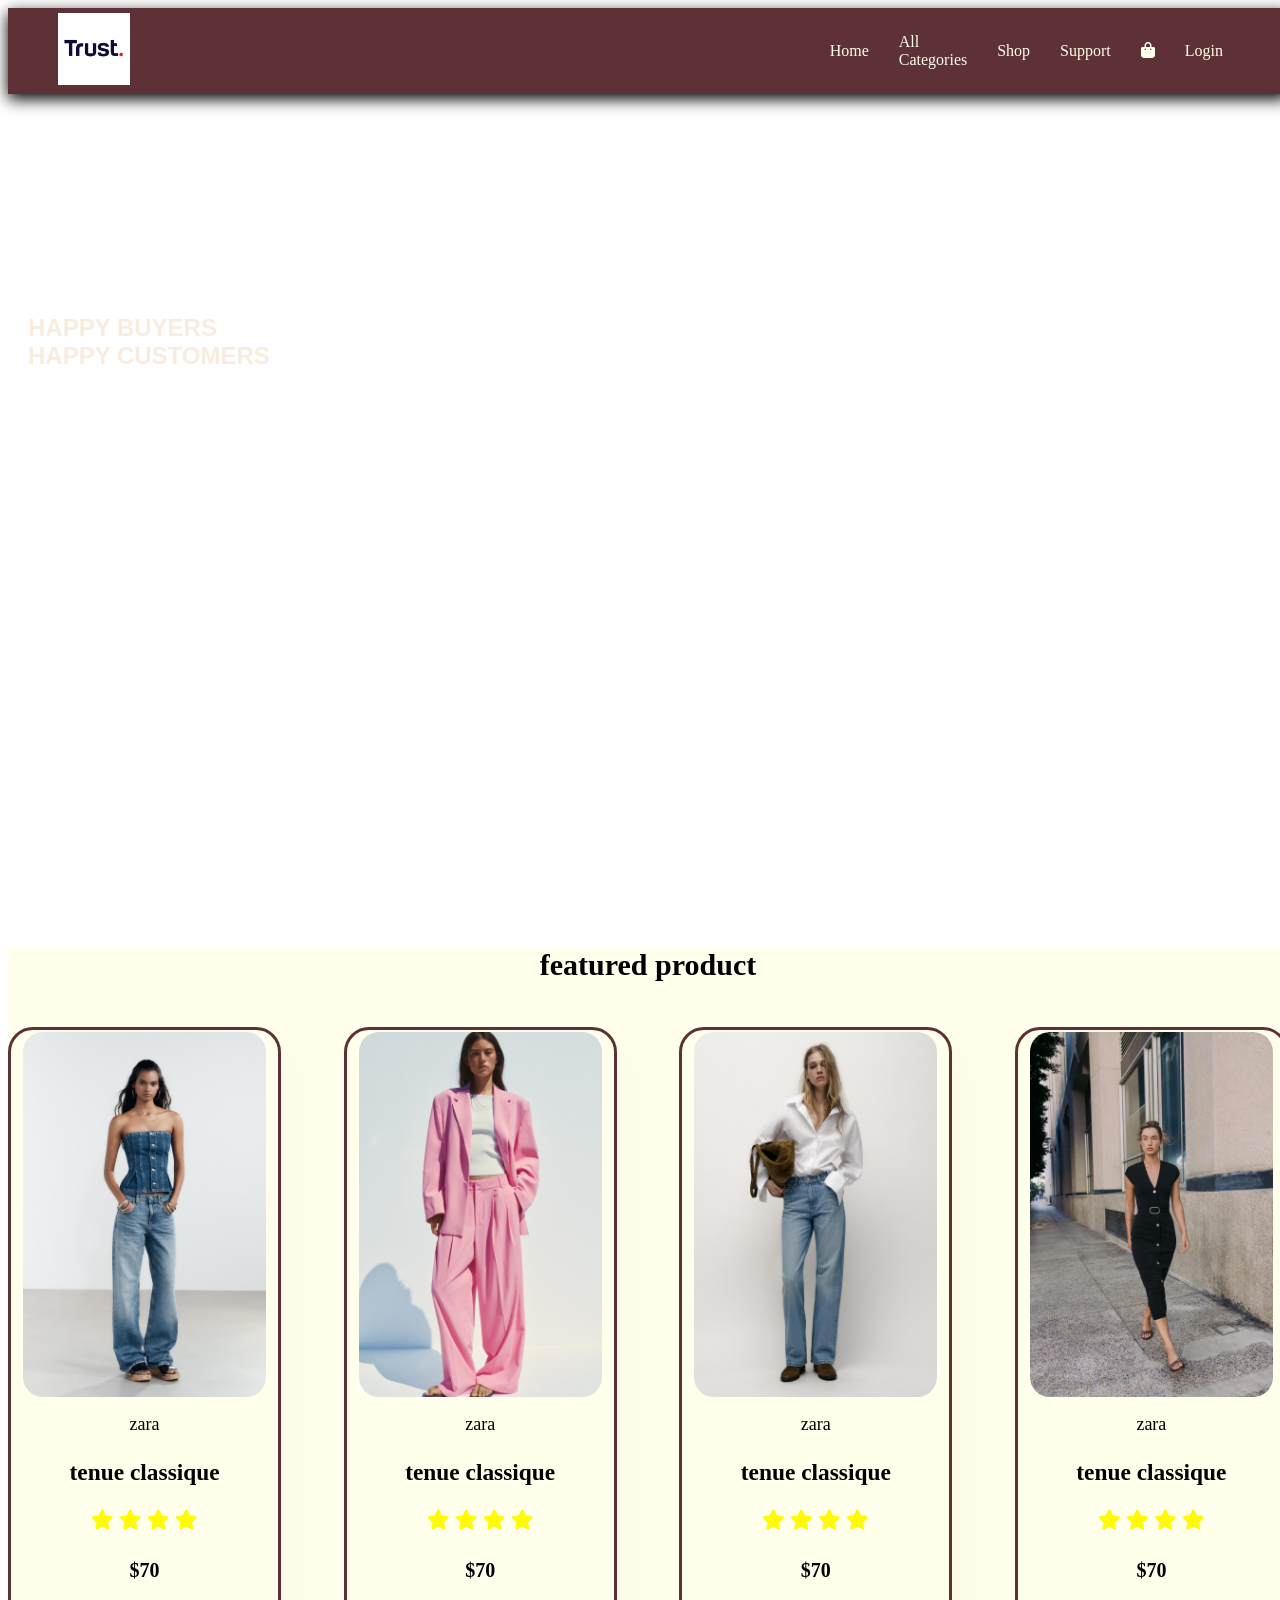
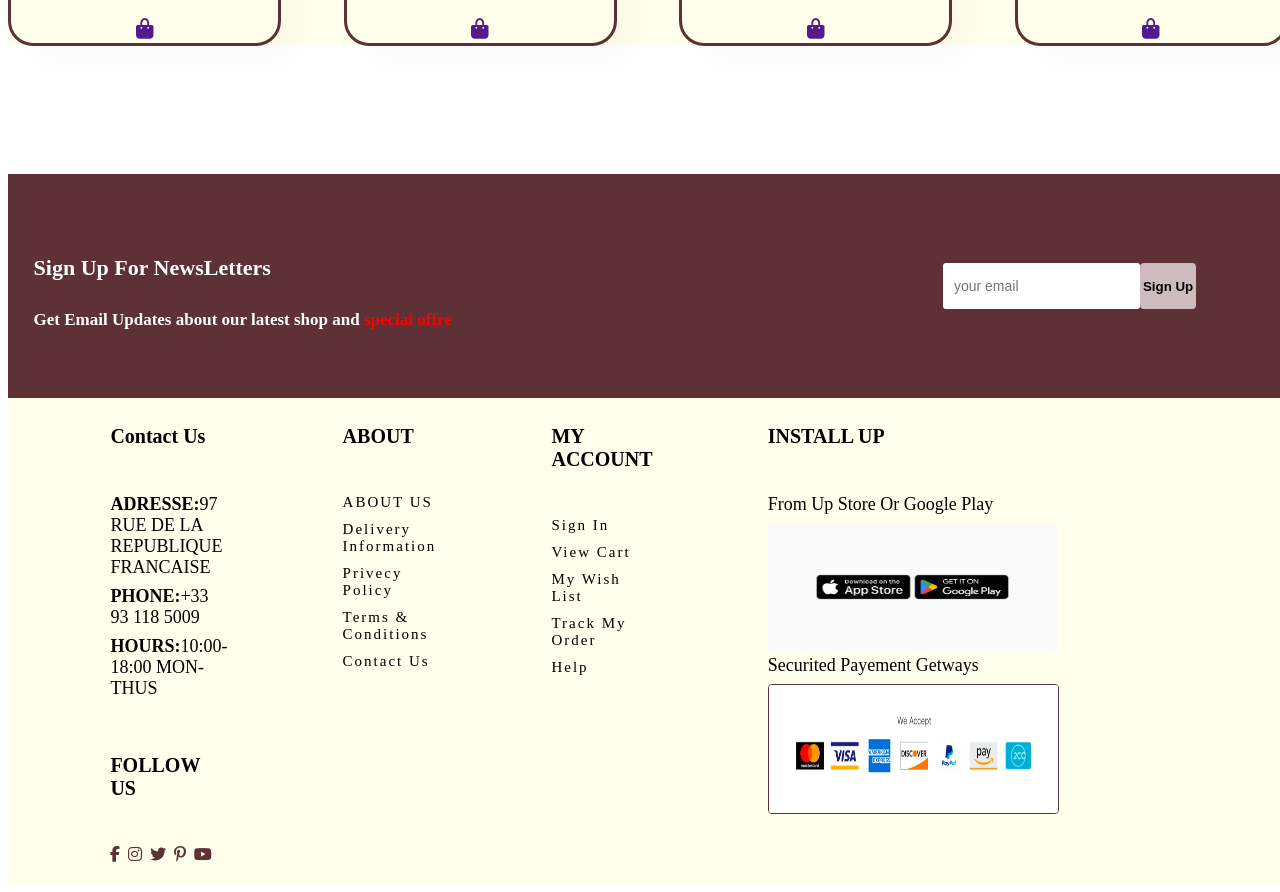
==== index.html @ 0b090cd0 "initial commit" ====
<!DOCTYPE html>
<html lang="en">
<head>
    <meta charset="UTF-8">
    <meta name="viewport" content="width=device-width, initial-scale=1.0">
    <title>Document</title>
   <link rel="stylesheet" href="https://cdnjs.cloudflare.com/ajax/libs/font-awesome/6.5.1/css/all.min.css">

    <link rel="stylesheet" href="style.css">
</head>
<body>

     <section id="header">
        <a href=""><img src="logo.png" class="logo"></a>
        <div>
            <ul id="navbar">
                <li><a  href="index.html"  >Home</a></li>
                <li><a href="All Categories.html">All Categories</a></li>
                <li><a href="Shop.html">Shop</a></li>
                <li><a href="Support.html">Support</a></li>
                <li><a href="cart.html"><i class="fa-solid fa-bag-shopping"></i>
</a></li>
                <li><a href="login.html">Login</a></li>
            </ul>
        </div>
     </section>


<section id="hero">
    <h1>HAPPY BUYERS <BR>HAPPY CUSTOMERS</h1>
</section>


<section id="product">
    <h2>featured product</h2>
    <div class="pro-container">
        <div class="pro">
            <img src="section4.jpg" alt="">
            <div class="des">
                <span>zara</span>
                <h3>tenue classique</h3>
                <div class="star">
                    <i class="fas fa-star"></i>
                    <i class="fas fa-star"></i>
                    <i class="fas fa-star"></i>
                    <i class="fas fa-star"></i>
                </div>
                <h4>$70</h4>
            </div>
            <a href=""><i class="fas fa-bag-shopping cart"></i></a>
        </div>
         <div class="pro">
            <img src="section5.jpg" alt="">
            <div class="des">
                <span>zara</span>
                <h3>tenue classique</h3>
                <div class="star">
                    <i class="fas fa-star"></i>
                    <i class="fas fa-star"></i>
                    <i class="fas fa-star"></i>
                    <i class="fas fa-star"></i>
                </div>
                <h4>$70</h4>
            </div>
            <a href=""><i class="fas fa-bag-shopping cart"></i></a>
        </div>
         <div class="pro">
            <img src="section6.jpg" alt="">
            <div class="des">
                <span>zara</span>
                <h3>tenue classique</h3>
                <div class="star">
                    <i class="fas fa-star"></i>
                    <i class="fas fa-star"></i>
                    <i class="fas fa-star"></i>
                    <i class="fas fa-star"></i>
                </div>
                <h4>$70</h4>
            </div>
            <a href=""><i class="fas fa-bag-shopping cart"></i></a>
        </div>
         <div class="pro">
            <img src="section7.jpg" alt="">
            <div class="des">
                <span>zara</span>
                <h3>tenue classique</h3>
                <div class="star">
                    <i class="fas fa-star"></i>
                    <i class="fas fa-star"></i>
                    <i class="fas fa-star"></i>
                    <i class="fas fa-star"></i>
                </div>
                <h4>$70</h4>
            </div>
            <a href=""><i class="fas fa-bag-shopping cart"></i></a>
    </div>
</section>


<section id="newsletter">
    <div class="newstext">
        <h4>Sign Up For NewsLetters</h4>
        <p>Get Email Updates about our latest shop and <span>special offre</span></p>
    </div>
    <div class="form">
        <input type="text" placeholder="your email">
        <button>Sign Up</button>
    </div>
</section>



<footer class="section1">
    <div class="col">
        
        <h4>Contact Us</h4>
        <p><strong>ADRESSE:</strong>97 RUE DE LA REPUBLIQUE FRANCAISE </p>
         <p><strong>PHONE:</strong>+33 93 118 5009 </p>
             <p><strong>HOURS:</strong>10:00-18:00 MON- THUS</p>
             <div class="follow">
                <h4>FOLLOW US</h4>
                <div class="icon">
                    <i class="fab fa-facebook-f"></i>
                    <i class="fab fa-instagram"></i>
                     <i class="fab fa-twitter"></i>
                      <i class="fab fa-pinterest-p"></i>
                       <i class="fab fa-youtube"></i>
                </div>
             </div>
    </div>
    <div class="col">
        <h4>ABOUT</h4>
        <a href="#">ABOUT US</a>
         <a href="#">Delivery Information</a>
          <a href="#">Privecy Policy</a>
           <a href="#">Terms & Conditions</a>
            <a href="#">Contact Us</a>

    </div>
 <div class="col">
        <h4>MY ACCOUNT</h4>
        <a href="#">Sign In</a>
         <a href="#">View Cart</a>
          <a href="#">My Wish List</a>
           <a href="#">Track My Order</a>
            <a href="#">Help</a>

    </div>
    <div class="col">
        <h4>INSTALL UP</h4>
        <P>From Up Store Or Google Play</P> 
        <div class="pay">
            <img src="pay3.png" class="CARTPHOTO">
             <P>Securited Payement Getways</P>
        <img src="pay1.png" alt="" class="photocart">
        </div>
       
    </div>
    
     


</footer>




    <script src="script.js"></script>
</body>
</html>
---- style.css ----
/*
* {
    margin: 0;
    padding: 0;
    box-sizing: border-box;
}
*/

body{
    width: 100%;
}
.logo{
    width: 10%;
    margin-top: 0;
    
}
#header{
    display: flex;
    align-items: center;
    justify-content: space-between;
    padding: 5px 50px;
    background-color:  #5d3136;
    box-shadow: 0px 5px 15px rgba(0,0,0.5);
    position: sticky;
    top: 0;
    left: 0;
 
}
#navbar{
    display: flex;
    align-items: center;
    justify-content: center;
}
#navbar li{
    list-style: none;
    padding: 0 15px;

}
#navbar li a{
    text-decoration: none;
    font-size: 16px;
     color: #ffffeb;
     transition: 0.3s ease;
}
#navbar li a:hover{
    font-size: 18px;
    
    
}
#hero{
    background-image: url('../ECOMMERCE\ WEB/section3.jpg');
    background-size: cover;
    width: 100%;
    height: 90vh;
    background-position: top 25% right 0%;
}
#hero h1{
    padding: 200px 20px;
    color:  #f9ecdf;
    font-family: Arial, sans-serif;
}
#product{
    text-align: center;
    font-size: 20px;
    background-color:   #ffffeb;
}
#product .pro{
      width: 19%;
    border: 1px solid #5d3136 ;
    padding: 2px 12px;
    cursor: pointer;
    border-radius: 25px;
    box-shadow: 20px 20px 30px rgba(0, 0,0, 0.02);
    transition: 0.2s ease;
    border-width: 3px;
    margin-left: 0px;
    margin-top: 0%;
    margin-right: 0px;
    
    
  


}
#product .pro img{
    width: 100%;
    border-radius: 20px;
}
#product .pro :hover{
    box-shadow: 20px 20px 30px rgba(0, 0,0, 0.02);

}
#product .pro .des{
    padding: 10px 0;
}

#product .pro .des span{
    color: black;
    font-size: 18px;
}
#product .pro .star i{
    font-size: 20px;
    color: rgb(255, 251, 0);
}


#product  .pro-container{
    display: flex;
    justify-content: space-between;
    padding-top: 20px;



}



#newsletter{
    display: flex;
    align-items: center;
    justify-content: space-between;
    flex-wrap: nowrap;
    background-color:  #5d3136;
    margin-top: 10%;
    padding: 4% 2%;
}

#newsletter h4{
    font-size: 22px;
    color: white;
    font-weight: 700;
}
#newsletter P{
    font-size: 17px;
    color: white;
    font-weight: 600;
}
#newsletter p span{
    color: red;
}

#newsletter input{
    border: 1px solid transparent;
    border-radius: 3px;
    padding: 14px 10px;
    font-size: 14px;
    margin-left: 35%;
    
}
#newsletter button{
    padding: 4px 2px;
    color: black;
    font-weight: 600;
    cursor: pointer;
    border-radius: 4px;
    background-color: #cdbbbd;
    border: 1px solid transparent;
     
    
}
#newsletter .form{
    display: flex;
    width: 40%;
}
footer{
    display: flex;
    justify-content: space-between;
    flex-wrap: nowrap;
    background-color:#ffffeb;

}
.photocart{
      height: 40%;
    width: 65%;
    border: 1px solid  #5d3136;
    border-radius: 4px;
   
    
}
.CARTPHOTO{
    height: 40%;
    width: 65%
       
  
}

footer .col{
    display: flex;
    margin-bottom: 20px;
    flex-direction: column;
    align-items: flex-start;
    padding-left: 8%;
    margin-right: 1%;
   
 
}
footer h4{
    font-size: 20px;
    padding-bottom: 20px;
}
footer P{
    font-size: 18px;
    margin: 0 0 8px 0;
}
footer a{
    text-decoration: none;
    color: black;
    font-size: 15px;
    letter-spacing: 2px;
    margin-bottom: 10px;
}
footer .follow{
    margin-top: 20px;
}
footer .follow i{
    color: #5d3136;
    cursor: pointer;
    padding-right: 4px;
}
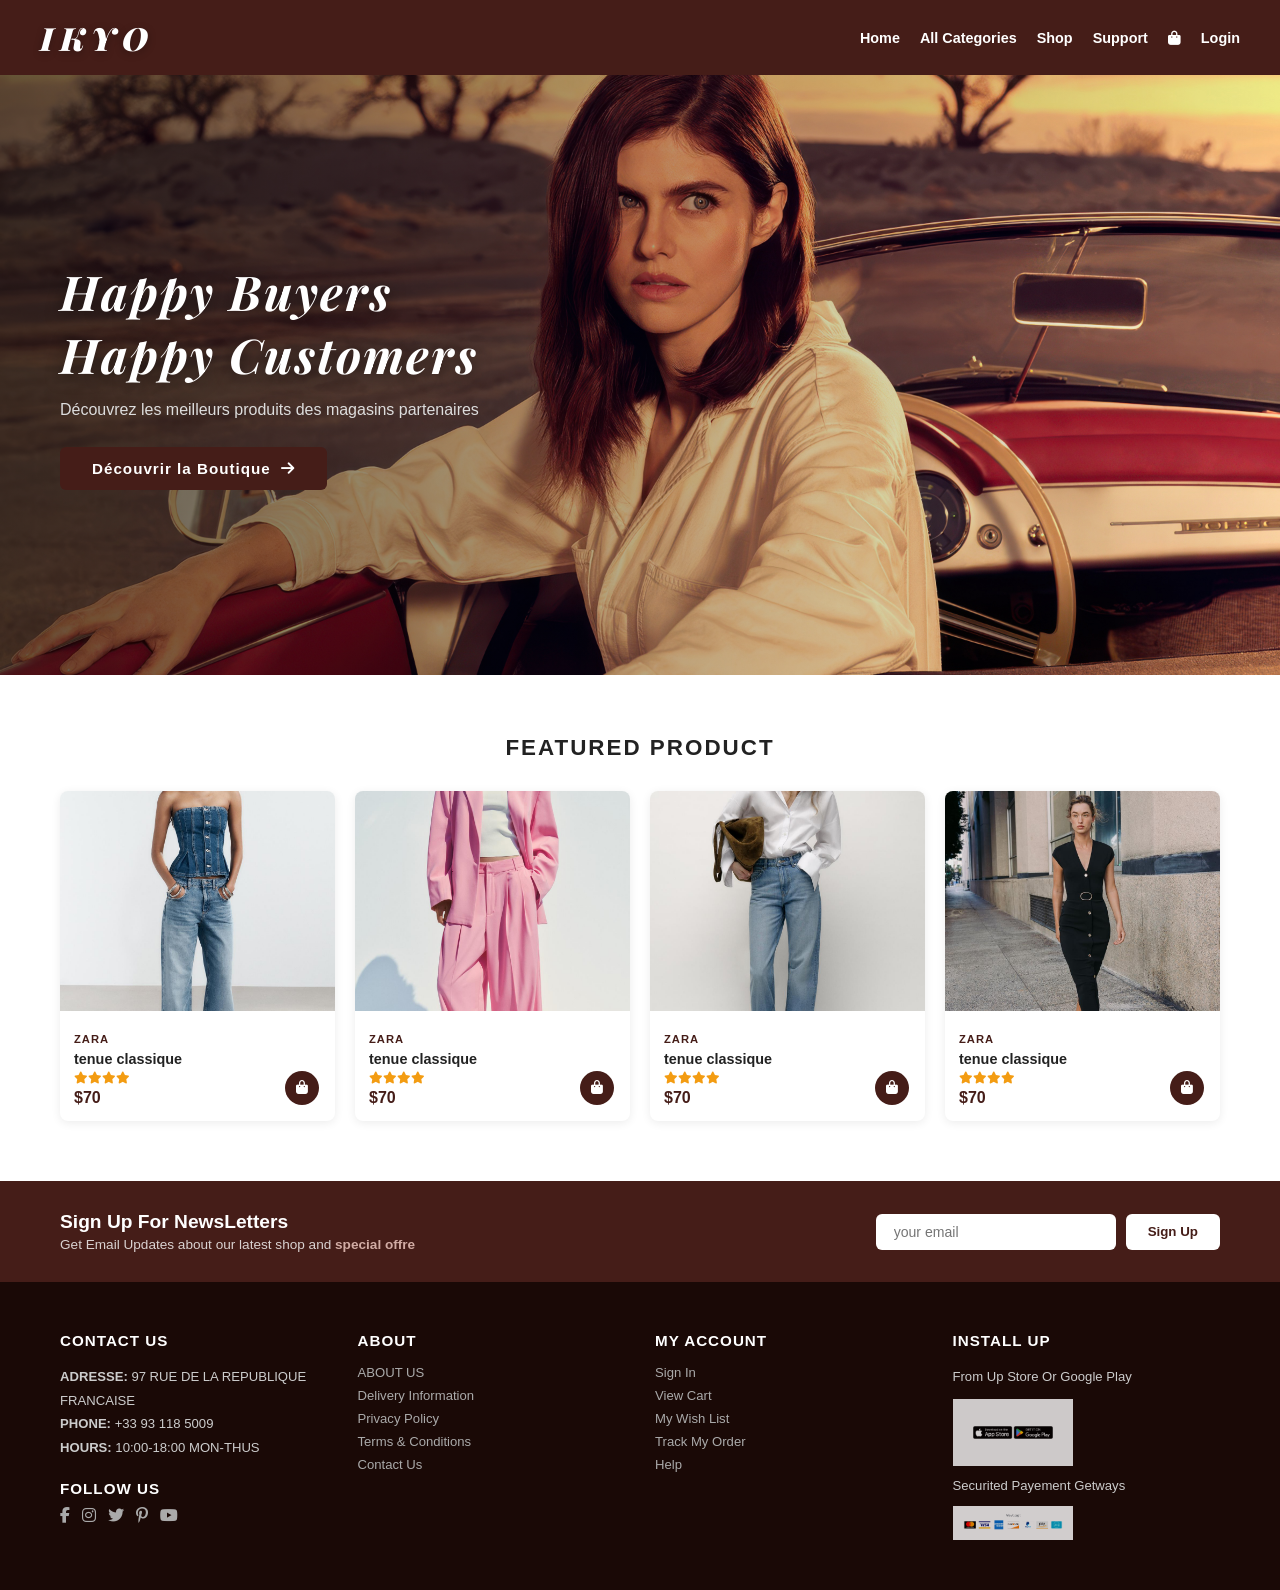
==== commit fd5556eb: "first commit" ====
--- a/index.html
+++ b/index.html
@@ -3,100 +3,738 @@
 <head>
     <meta charset="UTF-8">
     <meta name="viewport" content="width=device-width, initial-scale=1.0">
-    <title>Document</title>
-   <link rel="stylesheet" href="https://cdnjs.cloudflare.com/ajax/libs/font-awesome/6.5.1/css/all.min.css">
-
+    <title>IKYO Shop</title>
+    <link rel="stylesheet" href="https://cdnjs.cloudflare.com/ajax/libs/font-awesome/6.5.1/css/all.min.css">
+    <link rel="preconnect" href="https://fonts.googleapis.com">
+    <link href="https://fonts.googleapis.com/css2?family=Playfair+Display:ital,wght@0,700;1,700&display=swap" rel="stylesheet">
     <link rel="stylesheet" href="style.css">
 </head>
 <body>
 
-     <section id="header">
-        <a href=""><img src="logo.png" class="logo"></a>
-        <div>
-            <ul id="navbar">
-                <li><a  href="index.html"  >Home</a></li>
-                <li><a href="All Categories.html">All Categories</a></li>
-                <li><a href="Shop.html">Shop</a></li>
-                <li><a href="Support.html">Support</a></li>
-                <li><a href="cart.html"><i class="fa-solid fa-bag-shopping"></i>
-</a></li>
-                <li><a href="login.html">Login</a></li>
-            </ul>
-        </div>
-     </section>
-
-
-<section id="hero">
-    <h1>HAPPY BUYERS <BR>HAPPY CUSTOMERS</h1>
+<!-- ===== HEADER ===== -->
+<section id="header">
+    <a href="#" onclick="showPage('home',event)" style="text-decoration:none; font-family:'Playfair Display', Georgia, serif; font-size:2rem; font-weight:900; letter-spacing:6px; color:white; font-style:italic; text-shadow:0 2px 8px rgba(0,0,0,0.3);">IKYO</a>
+    <div>
+        <ul id="navbar">
+            <li><a href="#" onclick="showPage('home',event)">Home</a></li>
+            <li><a href="#" onclick="showPage('categories',event)">All Categories</a></li>
+            <li><a href="#" onclick="showPage('shop',event)">Shop</a></li>
+            <li><a href="#" onclick="showPage('support',event)">Support</a></li>
+            <li><a href="cart.html"><i class="fa-solid fa-bag-shopping"></i></a></li>
+            <li><a href="login.html">Login</a></li>
+        </ul>
+    </div>
 </section>
 
-
-<section id="product">
-    <h2>featured product</h2>
-    <div class="pro-container">
-        <div class="pro">
-            <img src="section4.jpg" alt="">
-            <div class="des">
-                <span>zara</span>
-                <h3>tenue classique</h3>
-                <div class="star">
-                    <i class="fas fa-star"></i>
-                    <i class="fas fa-star"></i>
-                    <i class="fas fa-star"></i>
-                    <i class="fas fa-star"></i>
-                </div>
-                <h4>$70</h4>
-            </div>
-            <a href=""><i class="fas fa-bag-shopping cart"></i></a>
-        </div>
-         <div class="pro">
-            <img src="section5.jpg" alt="">
-            <div class="des">
-                <span>zara</span>
-                <h3>tenue classique</h3>
-                <div class="star">
-                    <i class="fas fa-star"></i>
-                    <i class="fas fa-star"></i>
-                    <i class="fas fa-star"></i>
-                    <i class="fas fa-star"></i>
-                </div>
-                <h4>$70</h4>
-            </div>
-            <a href=""><i class="fas fa-bag-shopping cart"></i></a>
-        </div>
-         <div class="pro">
-            <img src="section6.jpg" alt="">
-            <div class="des">
-                <span>zara</span>
-                <h3>tenue classique</h3>
-                <div class="star">
-                    <i class="fas fa-star"></i>
-                    <i class="fas fa-star"></i>
-                    <i class="fas fa-star"></i>
-                    <i class="fas fa-star"></i>
-                </div>
-                <h4>$70</h4>
-            </div>
-            <a href=""><i class="fas fa-bag-shopping cart"></i></a>
-        </div>
-         <div class="pro">
-            <img src="section7.jpg" alt="">
-            <div class="des">
-                <span>zara</span>
-                <h3>tenue classique</h3>
-                <div class="star">
-                    <i class="fas fa-star"></i>
-                    <i class="fas fa-star"></i>
-                    <i class="fas fa-star"></i>
-                    <i class="fas fa-star"></i>
-                </div>
-                <h4>$70</h4>
-            </div>
-            <a href=""><i class="fas fa-bag-shopping cart"></i></a>
-    </div>
-</section>
-
-
+<!-- =================================================
+     HOME PAGE
+================================================== -->
+<div id="home-page">
+    <section id="hero" style="position:relative; width:100%; overflow:hidden;">
+        <img src="section3.jpg" alt="" style="width:100%; max-height:600px; object-fit:cover; display:block;">
+        <div style="position:absolute; inset:0; background:linear-gradient(to right, rgba(0,0,0,0.6) 0%, rgba(0,0,0,0.2) 60%, transparent 100%); display:flex; align-items:center; padding:0 60px;">
+            <div>
+                <h1 style="color:white; font-family:'Playfair Display', Georgia, serif; font-size:3rem; font-weight:700; font-style:italic; line-height:1.3; margin-bottom:16px; text-shadow:0 3px 15px rgba(0,0,0,0.5); letter-spacing:2px;">Happy Buyers<br>Happy Customers</h1>
+                <p style="color:#ddd; font-size:1rem; margin-bottom:28px;">Découvrez les meilleurs produits des magasins partenaires</p>
+                <button onclick="showPage('shop',event)" style="background:#451d18; color:white; border:none; padding:13px 32px; border-radius:6px; font-size:0.95rem; font-weight:700; cursor:pointer; letter-spacing:1px;">Découvrir la Boutique &nbsp;<i class="fas fa-arrow-right"></i></button>
+            </div>
+        </div>
+    </section>
+
+    <section id="product">
+        <h2>featured product</h2>
+        <div class="pro-container">
+            <div class="pro">
+                <img src="section4.jpg" alt="">
+                <div class="des">
+                    <span>zara</span>
+                    <h3>tenue classique</h3>
+                    <div class="star"><i class="fas fa-star"></i><i class="fas fa-star"></i><i class="fas fa-star"></i><i class="fas fa-star"></i></div>
+                    <h4>$70</h4>
+                </div>
+                <a href=""><i class="fas fa-bag-shopping cart"></i></a>
+            </div>
+            <div class="pro">
+                <img src="section5.jpg" alt="">
+                <div class="des">
+                    <span>zara</span>
+                    <h3>tenue classique</h3>
+                    <div class="star"><i class="fas fa-star"></i><i class="fas fa-star"></i><i class="fas fa-star"></i><i class="fas fa-star"></i></div>
+                    <h4>$70</h4>
+                </div>
+                <a href=""><i class="fas fa-bag-shopping cart"></i></a>
+            </div>
+            <div class="pro">
+                <img src="section6.jpg" alt="">
+                <div class="des">
+                    <span>zara</span>
+                    <h3>tenue classique</h3>
+                    <div class="star"><i class="fas fa-star"></i><i class="fas fa-star"></i><i class="fas fa-star"></i><i class="fas fa-star"></i></div>
+                    <h4>$70</h4>
+                </div>
+                <a href=""><i class="fas fa-bag-shopping cart"></i></a>
+            </div>
+            <div class="pro">
+                <img src="section7.jpg" alt="">
+                <div class="des">
+                    <span>zara</span>
+                    <h3>tenue classique</h3>
+                    <div class="star"><i class="fas fa-star"></i><i class="fas fa-star"></i><i class="fas fa-star"></i><i class="fas fa-star"></i></div>
+                    <h4>$70</h4>
+                </div>
+                <a href=""><i class="fas fa-bag-shopping cart"></i></a>
+            </div>
+        </div>
+    </section>
+</div>
+
+<!-- =================================================
+     CATEGORIES PAGE
+================================================== -->
+<div id="categories-page">
+    <div class="cat-hero">
+        <h2>Toutes les Catégories</h2>
+        <p>Découvrez nos milliers de produits</p>
+    </div>
+    <div class="cat-container">
+
+        <div class="cat-block">
+            <h3><i class="fas fa-tshirt"></i> Mode & Vêtements</h3>
+            <div class="cat-sub-grid">
+                <a href="#" class="cat-sub-item"><i class="fas fa-female"></i><span>Femme</span></a>
+                <a href="#" class="cat-sub-item"><i class="fas fa-male"></i><span>Homme</span></a>
+                <a href="#" class="cat-sub-item"><i class="fas fa-child"></i><span>Enfant</span></a>
+                <a href="#" class="cat-sub-item"><i class="fas fa-baby"></i><span>Bébé</span></a>
+                <a href="#" class="cat-sub-item"><i class="fas fa-vest"></i><span>Robes & Jupes</span></a>
+                <a href="#" class="cat-sub-item"><i class="fas fa-user-tie"></i><span>Costume</span></a>
+                <a href="#" class="cat-sub-item"><i class="fas fa-gem"></i><span>Bijoux</span></a>
+                <a href="#" class="cat-sub-item"><i class="fas fa-bag-shopping"></i><span>Sacs</span></a>
+                <a href="#" class="cat-sub-item"><i class="fas fa-glasses"></i><span>Lunettes</span></a>
+            </div>
+        </div>
+
+        <div class="cat-block">
+            <h3><i class="fas fa-couch"></i> Décoration & Maison</h3>
+            <div class="cat-sub-grid">
+                <a href="#" class="cat-sub-item"><i class="fas fa-couch"></i><span>Salon</span></a>
+                <a href="#" class="cat-sub-item"><i class="fas fa-bed"></i><span>Chambre</span></a>
+                <a href="#" class="cat-sub-item"><i class="fas fa-door-open"></i><span>Rideaux</span></a>
+                <a href="#" class="cat-sub-item"><i class="fas fa-rug"></i><span>Tapis</span></a>
+                <a href="#" class="cat-sub-item"><i class="fas fa-lightbulb"></i><span>Luminaires</span></a>
+                <a href="#" class="cat-sub-item"><i class="fas fa-bath"></i><span>Salle de Bain</span></a>
+            </div>
+        </div>
+
+        <div class="cat-block">
+            <h3><i class="fas fa-utensils"></i> Cuisine & Ustensiles</h3>
+            <div class="cat-sub-grid">
+                <a href="#" class="cat-sub-item"><i class="fas fa-blender"></i><span>Mixeurs</span></a>
+                <a href="#" class="cat-sub-item"><i class="fas fa-fire-burner"></i><span>Cuisinières</span></a>
+                <a href="#" class="cat-sub-item"><i class="fas fa-mug-hot"></i><span>Cafetières</span></a>
+                <a href="#" class="cat-sub-item"><i class="fas fa-knife"></i><span>Couteaux</span></a>
+                <a href="#" class="cat-sub-item"><i class="fas fa-refrigerator"></i><span>Réfrigérateurs</span></a>
+                <a href="#" class="cat-sub-item"><i class="fas fa-jar"></i><span>Vaisselle</span></a>
+            </div>
+        </div>
+
+        <div class="cat-block">
+            <h3><i class="fas fa-shoe-prints"></i> Chaussures</h3>
+            <div class="cat-sub-grid">
+                <a href="#" class="cat-sub-item"><i class="fas fa-shoe-prints"></i><span>Femme</span></a>
+                <a href="#" class="cat-sub-item"><i class="fas fa-shoe-prints"></i><span>Homme</span></a>
+                <a href="#" class="cat-sub-item"><i class="fas fa-child"></i><span>Enfant</span></a>
+                <a href="#" class="cat-sub-item"><i class="fas fa-running"></i><span>Baskets</span></a>
+                <a href="#" class="cat-sub-item"><i class="fas fa-mountain"></i><span>Bottes</span></a>
+                <a href="#" class="cat-sub-item"><i class="fas fa-sun"></i><span>Sandales</span></a>
+            </div>
+        </div>
+
+        <div class="cat-block">
+            <h3><i class="fas fa-spa"></i> Cosmétique & Skincare</h3>
+            <div class="cat-sub-grid">
+                <a href="#" class="cat-sub-item"><i class="fas fa-female"></i><span>Skincare Femme</span></a>
+                <a href="#" class="cat-sub-item"><i class="fas fa-male"></i><span>Skincare Homme</span></a>
+                <a href="#" class="cat-sub-item"><i class="fas fa-magic"></i><span>Maquillage</span></a>
+                <a href="#" class="cat-sub-item"><i class="fas fa-wind"></i><span>Parfums</span></a>
+                <a href="#" class="cat-sub-item"><i class="fas fa-scissors"></i><span>Cheveux</span></a>
+                <a href="#" class="cat-sub-item"><i class="fas fa-hand-sparkles"></i><span>Manucure</span></a>
+            </div>
+        </div>
+
+        <div class="cat-block">
+            <h3><i class="fas fa-graduation-cap"></i> Affaires Scolaires & Art</h3>
+            <div class="cat-sub-grid">
+                <a href="#" class="cat-sub-item"><i class="fas fa-book"></i><span>Livres</span></a>
+                <a href="#" class="cat-sub-item"><i class="fas fa-pen"></i><span>Stylos</span></a>
+                <a href="#" class="cat-sub-item"><i class="fas fa-backpack"></i><span>Sacs à Dos</span></a>
+                <a href="#" class="cat-sub-item"><i class="fas fa-paint-brush"></i><span>Peinture</span></a>
+                <a href="#" class="cat-sub-item"><i class="fas fa-ruler"></i><span>Géométrie</span></a>
+                <a href="#" class="cat-sub-item"><i class="fas fa-palette"></i><span>Dessin</span></a>
+            </div>
+        </div>
+
+        <div class="cat-block">
+            <h3><i class="fas fa-mobile-screen"></i> Électronique & High-Tech</h3>
+            <div class="cat-sub-grid">
+                <a href="#" class="cat-sub-item"><i class="fas fa-mobile-screen"></i><span>Téléphones</span></a>
+                <a href="#" class="cat-sub-item"><i class="fas fa-laptop"></i><span>Ordinateurs</span></a>
+                <a href="#" class="cat-sub-item"><i class="fas fa-headphones"></i><span>Audio</span></a>
+                <a href="#" class="cat-sub-item"><i class="fas fa-tv"></i><span>Télévisions</span></a>
+                <a href="#" class="cat-sub-item"><i class="fas fa-gamepad"></i><span>Gaming</span></a>
+                <a href="#" class="cat-sub-item"><i class="fas fa-camera"></i><span>Photo</span></a>
+            </div>
+        </div>
+
+        <div class="cat-block">
+            <h3><i class="fas fa-dumbbell"></i> Sport & Loisirs</h3>
+            <div class="cat-sub-grid">
+                <a href="#" class="cat-sub-item"><i class="fas fa-dumbbell"></i><span>Fitness</span></a>
+                <a href="#" class="cat-sub-item"><i class="fas fa-futbol"></i><span>Football</span></a>
+                <a href="#" class="cat-sub-item"><i class="fas fa-bicycle"></i><span>Vélos</span></a>
+                <a href="#" class="cat-sub-item"><i class="fas fa-tent"></i><span>Camping</span></a>
+                <a href="#" class="cat-sub-item"><i class="fas fa-person-running"></i><span>Running</span></a>
+                <a href="#" class="cat-sub-item"><i class="fas fa-chess"></i><span>Jeux</span></a>
+            </div>
+        </div>
+
+    </div>
+</div>
+
+<!-- =================================================
+     SHOP PAGE
+================================================== -->
+<div id="shop-page">
+    <div class="shop-hero">
+        <h2>Notre Boutique</h2>
+        <p>Des centaines de produits des meilleurs magasins partenaires</p>
+    </div>
+    <div class="shop-filters">
+        <span><i class="fas fa-filter"></i> Filtrer :</span>
+        <button class="filter-btn active" onclick="filterShop('all',this)">Tous</button>
+        <button class="filter-btn" onclick="filterShop('mode',this)">Mode</button>
+        <button class="filter-btn" onclick="filterShop('maison',this)">Maison</button>
+        <button class="filter-btn" onclick="filterShop('cosmetique',this)">Cosmétique</button>
+        <button class="filter-btn" onclick="filterShop('electronique',this)">Électronique</button>
+        <button class="filter-btn" onclick="filterShop('sport',this)">Sport</button>
+        <div class="search-shop">
+            <input type="text" placeholder="Rechercher...">
+            <button><i class="fas fa-search"></i></button>
+        </div>
+    </div>
+    <div class="shop-container">
+
+        <!-- Zara DZ -->
+        <div class="store-title">
+            <div class="store-icon">Z</div>
+            <div>
+                <h3>Zara DZ <span class="verified"><i class="fas fa-circle-check"></i> Vérifié</span></h3>
+                <p>Mode Femme · Homme · Enfant</p>
+            </div>
+        </div>
+        <div class="shop-grid">
+            <div class="prod-card" data-cat="mode">
+                <span class="badge" style="background:#e67e22">🔥 Populaire</span>
+                <img src="section4.jpg" alt="">
+                <div class="prod-info">
+                    <span class="store-nm">Zara DZ</span>
+                    <h4>Robe Élégante Femme</h4>
+                    <div class="stars">★★★★★ <span>(128)</span></div>
+                    <div class="price-row">
+                        <div><span class="price">4 500 DA</span><span class="old-price">5 800 DA</span></div>
+                        <button class="add-btn"><i class="fas fa-cart-plus"></i></button>
+                    </div>
+                </div>
+            </div>
+            <div class="prod-card" data-cat="mode">
+                <span class="badge new-badge">Nouveau</span>
+                <img src="section5.jpg" alt="">
+                <div class="prod-info">
+                    <span class="store-nm">Zara DZ</span>
+                    <h4>Costume Homme Slim</h4>
+                    <div class="stars">★★★★☆ <span>(74)</span></div>
+                    <div class="price-row">
+                        <div><span class="price">8 200 DA</span></div>
+                        <button class="add-btn"><i class="fas fa-cart-plus"></i></button>
+                    </div>
+                </div>
+            </div>
+            <div class="prod-card" data-cat="mode">
+                <img src="section6.jpg" alt="">
+                <div class="prod-info">
+                    <span class="store-nm">Zara DZ</span>
+                    <h4>Ensemble Enfant Premium</h4>
+                    <div class="stars">★★★★★ <span>(56)</span></div>
+                    <div class="price-row">
+                        <div><span class="price">2 900 DA</span><span class="old-price">3 500 DA</span></div>
+                        <button class="add-btn"><i class="fas fa-cart-plus"></i></button>
+                    </div>
+                </div>
+            </div>
+            <div class="prod-card" data-cat="mode">
+                <img src="section7.jpg" alt="">
+                <div class="prod-info">
+                    <span class="store-nm">Zara DZ</span>
+                    <h4>Tenue Classique Femme</h4>
+                    <div class="stars">★★★★☆ <span>(90)</span></div>
+                    <div class="price-row">
+                        <div><span class="price">5 100 DA</span></div>
+                        <button class="add-btn"><i class="fas fa-cart-plus"></i></button>
+                    </div>
+                </div>
+            </div>
+        </div>
+
+        <!-- ElectroDZ -->
+        <div class="store-title">
+            <div class="store-icon" style="background:#2c1654">E</div>
+            <div>
+                <h3>ElectroDZ <span class="verified"><i class="fas fa-circle-check"></i> Vérifié</span></h3>
+                <p>Électronique · High-Tech · Gaming</p>
+            </div>
+        </div>
+        <div class="shop-grid">
+            <div class="prod-card" data-cat="electronique">
+                <span class="badge" style="background:#e67e22">🔥 Populaire</span>
+                <img src="section4.jpg" alt="">
+                <div class="prod-info">
+                    <span class="store-nm" style="color:#2c1654">ElectroDZ</span>
+                    <h4>Smartphone 128GB</h4>
+                    <div class="stars">★★★★★ <span>(312)</span></div>
+                    <div class="price-row">
+                        <div><span class="price" style="color:#2c1654">62 000 DA</span><span class="old-price">70 000 DA</span></div>
+                        <button class="add-btn" style="background:#2c1654"><i class="fas fa-cart-plus"></i></button>
+                    </div>
+                </div>
+            </div>
+            <div class="prod-card" data-cat="electronique">
+                <img src="section5.jpg" alt="">
+                <div class="prod-info">
+                    <span class="store-nm" style="color:#2c1654">ElectroDZ</span>
+                    <h4>Laptop Intel i5 16GB</h4>
+                    <div class="stars">★★★★☆ <span>(180)</span></div>
+                    <div class="price-row">
+                        <div><span class="price" style="color:#2c1654">95 000 DA</span></div>
+                        <button class="add-btn" style="background:#2c1654"><i class="fas fa-cart-plus"></i></button>
+                    </div>
+                </div>
+            </div>
+            <div class="prod-card" data-cat="electronique">
+                <span class="badge new-badge">Nouveau</span>
+                <img src="section6.jpg" alt="">
+                <div class="prod-info">
+                    <span class="store-nm" style="color:#2c1654">ElectroDZ</span>
+                    <h4>Écouteurs Bluetooth Pro</h4>
+                    <div class="stars">★★★★★ <span>(210)</span></div>
+                    <div class="price-row">
+                        <div><span class="price" style="color:#2c1654">7 500 DA</span><span class="old-price">9 000 DA</span></div>
+                        <button class="add-btn" style="background:#2c1654"><i class="fas fa-cart-plus"></i></button>
+                    </div>
+                </div>
+            </div>
+            <div class="prod-card" data-cat="electronique">
+                <img src="section7.jpg" alt="">
+                <div class="prod-info">
+                    <span class="store-nm" style="color:#2c1654">ElectroDZ</span>
+                    <h4>Smart TV 55" 4K UHD</h4>
+                    <div class="stars">★★★★☆ <span>(95)</span></div>
+                    <div class="price-row">
+                        <div><span class="price" style="color:#2c1654">118 000 DA</span></div>
+                        <button class="add-btn" style="background:#2c1654"><i class="fas fa-cart-plus"></i></button>
+                    </div>
+                </div>
+            </div>
+        </div>
+
+        <!-- MaisonDZ -->
+        <div class="store-title">
+            <div class="store-icon" style="background:#6c4a2a">M</div>
+            <div>
+                <h3>MaisonDZ <span class="verified"><i class="fas fa-circle-check"></i> Vérifié</span></h3>
+                <p>Décoration · Meubles · Cuisine</p>
+            </div>
+        </div>
+        <div class="shop-grid">
+            <div class="prod-card" data-cat="maison">
+                <img src="section4.jpg" alt="">
+                <div class="prod-info">
+                    <span class="store-nm" style="color:#6c4a2a">MaisonDZ</span>
+                    <h4>Canapé 3 Places Velours</h4>
+                    <div class="stars">★★★★★ <span>(47)</span></div>
+                    <div class="price-row">
+                        <div><span class="price" style="color:#6c4a2a">38 000 DA</span><span class="old-price">45 000 DA</span></div>
+                        <button class="add-btn" style="background:#6c4a2a"><i class="fas fa-cart-plus"></i></button>
+                    </div>
+                </div>
+            </div>
+            <div class="prod-card" data-cat="maison">
+                <span class="badge new-badge">Nouveau</span>
+                <img src="section5.jpg" alt="">
+                <div class="prod-info">
+                    <span class="store-nm" style="color:#6c4a2a">MaisonDZ</span>
+                    <h4>Rideau Luxe Occultant</h4>
+                    <div class="stars">★★★★☆ <span>(88)</span></div>
+                    <div class="price-row">
+                        <div><span class="price" style="color:#6c4a2a">4 200 DA</span></div>
+                        <button class="add-btn" style="background:#6c4a2a"><i class="fas fa-cart-plus"></i></button>
+                    </div>
+                </div>
+            </div>
+            <div class="prod-card" data-cat="maison">
+                <img src="section6.jpg" alt="">
+                <div class="prod-info">
+                    <span class="store-nm" style="color:#6c4a2a">MaisonDZ</span>
+                    <h4>Tapis Berbère 200x300</h4>
+                    <div class="stars">★★★★★ <span>(63)</span></div>
+                    <div class="price-row">
+                        <div><span class="price" style="color:#6c4a2a">12 500 DA</span><span class="old-price">15 000 DA</span></div>
+                        <button class="add-btn" style="background:#6c4a2a"><i class="fas fa-cart-plus"></i></button>
+                    </div>
+                </div>
+            </div>
+            <div class="prod-card" data-cat="maison">
+                <img src="section7.jpg" alt="">
+                <div class="prod-info">
+                    <span class="store-nm" style="color:#6c4a2a">MaisonDZ</span>
+                    <h4>Blender Pro 1500W</h4>
+                    <div class="stars">★★★★☆ <span>(130)</span></div>
+                    <div class="price-row">
+                        <div><span class="price" style="color:#6c4a2a">5 800 DA</span></div>
+                        <button class="add-btn" style="background:#6c4a2a"><i class="fas fa-cart-plus"></i></button>
+                    </div>
+                </div>
+            </div>
+        </div>
+
+        <!-- BeautyDZ -->
+        <div class="store-title">
+            <div class="store-icon" style="background:#d81b60">B</div>
+            <div>
+                <h3>BeautyDZ <span class="verified"><i class="fas fa-circle-check"></i> Vérifié</span></h3>
+                <p>Cosmétique · Skincare · Parfums</p>
+            </div>
+        </div>
+        <div class="shop-grid">
+            <div class="prod-card" data-cat="cosmetique">
+                <span class="badge" style="background:#e67e22">🔥 Best-Seller</span>
+                <img src="section4.jpg" alt="">
+                <div class="prod-info">
+                    <span class="store-nm" style="color:#d81b60">BeautyDZ</span>
+                    <h4>Crème Hydratante Visage</h4>
+                    <div class="stars">★★★★★ <span>(245)</span></div>
+                    <div class="price-row">
+                        <div><span class="price" style="color:#d81b60">1 800 DA</span><span class="old-price">2 400 DA</span></div>
+                        <button class="add-btn" style="background:#d81b60"><i class="fas fa-cart-plus"></i></button>
+                    </div>
+                </div>
+            </div>
+            <div class="prod-card" data-cat="cosmetique">
+                <img src="section5.jpg" alt="">
+                <div class="prod-info">
+                    <span class="store-nm" style="color:#d81b60">BeautyDZ</span>
+                    <h4>Parfum Oriental 100ml</h4>
+                    <div class="stars">★★★★★ <span>(198)</span></div>
+                    <div class="price-row">
+                        <div><span class="price" style="color:#d81b60">3 200 DA</span></div>
+                        <button class="add-btn" style="background:#d81b60"><i class="fas fa-cart-plus"></i></button>
+                    </div>
+                </div>
+            </div>
+            <div class="prod-card" data-cat="cosmetique">
+                <span class="badge new-badge">Nouveau</span>
+                <img src="section6.jpg" alt="">
+                <div class="prod-info">
+                    <span class="store-nm" style="color:#d81b60">BeautyDZ</span>
+                    <h4>Kit Maquillage Complet</h4>
+                    <div class="stars">★★★★☆ <span>(112)</span></div>
+                    <div class="price-row">
+                        <div><span class="price" style="color:#d81b60">2 600 DA</span><span class="old-price">3 100 DA</span></div>
+                        <button class="add-btn" style="background:#d81b60"><i class="fas fa-cart-plus"></i></button>
+                    </div>
+                </div>
+            </div>
+            <div class="prod-card" data-cat="cosmetique">
+                <img src="section7.jpg" alt="">
+                <div class="prod-info">
+                    <span class="store-nm" style="color:#d81b60">BeautyDZ</span>
+                    <h4>Huile d'Argan Pure 100ml</h4>
+                    <div class="stars">★★★★★ <span>(320)</span></div>
+                    <div class="price-row">
+                        <div><span class="price" style="color:#d81b60">950 DA</span></div>
+                        <button class="add-btn" style="background:#d81b60"><i class="fas fa-cart-plus"></i></button>
+                    </div>
+                </div>
+            </div>
+        </div>
+
+    </div>
+</div>
+
+<!-- =================================================
+     SUPPORT PAGE
+================================================== -->
+<div id="support-page">
+    <div class="support-hero">
+        <h2>Support & Contact</h2>
+        <p>Notre équipe est là pour vous aider 7j/7</p>
+    </div>
+    <div class="support-container">
+
+        <div class="support-stats">
+            <div class="stat-box"><i class="fas fa-headset"></i><h2>24/7</h2><p>Support disponible</p></div>
+            <div class="stat-box"><i class="fas fa-clock"></i><h2>&lt;2h</h2><p>Temps de réponse</p></div>
+            <div class="stat-box"><i class="fas fa-store"></i><h2>50+</h2><p>Magasins partenaires</p></div>
+            <div class="stat-box"><i class="fas fa-face-smile"></i><h2>98%</h2><p>Clients satisfaits</p></div>
+        </div>
+
+        <div class="support-grid">
+            <div class="support-box">
+                <h3><i class="fas fa-paper-plane"></i> Envoyez-nous un message</h3>
+                <p class="sub">Remplissez le formulaire, nous vous répondrons rapidement</p>
+                <div class="form-row2">
+                    <div class="form-grp"><label>Prénom</label><input type="text" placeholder="Votre prénom"></div>
+                    <div class="form-grp"><label>Nom</label><input type="text" placeholder="Votre nom"></div>
+                </div>
+                <div class="form-grp"><label>Email</label><input type="email" placeholder="votre@email.com"></div>
+                <div class="form-grp"><label>Téléphone</label><input type="text" placeholder="+213 0XX XX XX XX"></div>
+                <div class="form-grp">
+                    <label>Sujet</label>
+                    <select>
+                        <option>Problème commande</option>
+                        <option>Remboursement / Retour</option>
+                        <option>Devenir partenaire magasin</option>
+                        <option>Problème technique</option>
+                        <option>Autre</option>
+                    </select>
+                </div>
+                <div class="form-grp"><label>Message</label><textarea placeholder="Décrivez votre problème..."></textarea></div>
+                <button class="btn-send">Envoyer <i class="fas fa-paper-plane"></i></button>
+            </div>
+
+            <div class="support-box">
+                <h3><i class="fas fa-address-book"></i> Nos Coordonnées</h3>
+                <p class="sub">Plusieurs façons de nous contacter</p>
+                <div class="contact-list">
+                    <div class="contact-item"><div class="c-icon"><i class="fas fa-phone"></i></div><div><h4>Téléphone</h4><p>0557647772</p></div></div>
+                    <div class="contact-item"><div class="c-icon"><i class="fas fa-envelope"></i></div><div><h4>Email</h4><p>ikyoshop@gmail.com</p></div></div>
+                    <div class="contact-item"><div class="c-icon"><i class="fab fa-whatsapp"></i></div><div><h4>WhatsApp</h4><p>+213 00000000</p></div></div>
+                    <div class="contact-item"><div class="c-icon"><i class="fas fa-location-dot"></i></div><div><h4>Adresse</h4><p>97 Rue de la République Française, Alger</p></div></div>
+                    <div class="contact-item"><div class="c-icon"><i class="fas fa-truck"></i></div><div><h4>Livraison</h4><p>58 wilayas</p></div></div>
+                </div>
+            </div>
+        </div>
+
+        <!-- PARTNER BOX -->
+        <div class="partner-box">
+            <h2>🏪 Devenez Partenaire Magasin</h2>
+            <p>Bienvenue sur IKYO — votre partenaire e-commerce de confiance.<br>
+            Vous avez fait le bon choix en nous choisissant.<br>
+            Vous possédez un magasin ? Mettez-le en ligne et développez votre visibilité grâce à notre plateforme.<br>
+            Rejoignez IKYO dès maintenant et vendez vos produits à un large public en toute simplicité.</p>
+            <div class="partner-steps">
+                <div class="p-step"><div class="num">1</div><h4>Inscription</h4><p>Créez votre compte gratuitement</p></div>
+                <div class="p-step"><div class="num">2</div><h4>Validation</h4><p>Vérification sous 48h</p></div>
+                <div class="p-step"><div class="num">3</div><h4>Publication</h4><p>Publiez vos produits</p></div>
+                <div class="p-step"><div class="num">4</div><h4>Vente !</h4><p>Recevez vos commandes</p></div>
+            </div>
+            <button class="btn-outline-white" onclick="openPartnerForm()">
+                Commencer maintenant &nbsp;<i class="fas fa-arrow-right"></i>
+            </button>
+        </div>
+
+        <!-- FAQ -->
+        <div class="faq-wrap">
+            <h3><i class="fas fa-circle-question"></i> Questions Fréquentes</h3>
+            <div class="faq-item"><div class="faq-q" onclick="toggleFaq(this)">Comment passer une commande ? <i class="fas fa-chevron-down"></i></div><div class="faq-a">Choisissez vos produits, ajoutez-les au panier, puis procédez au paiement.</div></div>
+            <div class="faq-item"><div class="faq-q" onclick="toggleFaq(this)">Quels modes de paiement acceptés ? <i class="fas fa-chevron-down"></i></div><div class="faq-a">Paiement à la livraison (cash), CCP, CIB/Dahabia, virement bancaire.</div></div>
+            <div class="faq-item"><div class="faq-q" onclick="toggleFaq(this)">Quelle est la politique de retour ? <i class="fas fa-chevron-down"></i></div><div class="faq-a">7 jours après réception pour retourner un article non conforme.</div></div>
+            <div class="faq-item"><div class="faq-q" onclick="toggleFaq(this)">Livrez-vous dans toute l'Algérie ? <i class="fas fa-chevron-down"></i></div><div class="faq-a">Oui ! Les 58 wilayas, délai 2 à 5 jours ouvrables.</div></div>
+            <div class="faq-item"><div class="faq-q" onclick="toggleFaq(this)">Comment devenir partenaire ? <i class="fas fa-chevron-down"></i></div><div class="faq-a">Cliquez sur "Commencer maintenant" ci-dessus et remplissez le formulaire en ligne.</div></div>
+            <div class="faq-item"><div class="faq-q" onclick="toggleFaq(this)">Comment suivre ma commande ? <i class="fas fa-chevron-down"></i></div><div class="faq-a">Connectez-vous à votre compte → "Mes commandes" → statut en temps réel.</div></div>
+        </div>
+
+    </div>
+</div>
+
+<!-- =================================================
+     PARTNER FORM MODAL
+================================================== -->
+<div id="partner-overlay">
+    <div class="p-modal" id="p-main-modal">
+
+        <div class="p-modal-header">
+            <button class="p-close-btn" onclick="closePartnerForm()">✕</button>
+            <h2>🏪 Devenez Partenaire IKYO</h2>
+            <p>Rejoignez notre réseau de magasins partenaires en quelques étapes</p>
+        </div>
+
+        <div class="p-steps-bar" id="p-steps-bar">
+            <div class="p-dot active" id="pdot1">1</div>
+            <div class="p-line" id="pline1"></div>
+            <div class="p-dot" id="pdot2">2</div>
+            <div class="p-line" id="pline2"></div>
+            <div class="p-dot" id="pdot3">3</div>
+        </div>
+
+        <div class="p-modal-body" id="p-form-body">
+
+            <!-- STEP 1 -->
+            <div class="p-step-page active" id="p-page1">
+                <div class="p-step-title">👤 Informations personnelles</div>
+                <div class="p-row2">
+                    <div class="p-form-group">
+                        <label>Prénom *</label>
+                        <input type="text" id="p-prenom" placeholder="Votre prénom">
+                        <div class="p-err" id="perr-prenom">Ce champ est requis</div>
+                    </div>
+                    <div class="p-form-group">
+                        <label>Nom *</label>
+                        <input type="text" id="p-nom" placeholder="Votre nom">
+                        <div class="p-err" id="perr-nom">Ce champ est requis</div>
+                    </div>
+                </div>
+                <div class="p-form-group">
+                    <label>Email professionnel *</label>
+                    <input type="email" id="p-email" placeholder="votre@email.com">
+                    <div class="p-err" id="perr-email">Adresse email invalide</div>
+                </div>
+                <div class="p-form-group">
+                    <label>Numéro de téléphone *</label>
+                    <input type="tel" id="p-tel" placeholder="+213 0XX XX XX XX">
+                    <div class="p-err" id="perr-tel">Ce champ est requis</div>
+                </div>
+                <div class="p-form-group">
+                    <label>Wilaya *</label>
+                    <select id="p-wilaya">
+                        <option value="">-- Sélectionnez votre wilaya --</option>
+                        <option>Alger</option><option>Oran</option><option>Constantine</option>
+                        <option>Annaba</option><option>Blida</option><option>Batna</option>
+                        <option>Sétif</option><option>Tizi Ouzou</option><option>Béjaïa</option>
+                        <option>Tlemcen</option><option>Mostaganem</option><option>Chlef</option>
+                        <option>Médéa</option><option>Skikda</option><option>Autres</option>
+                    </select>
+                    <div class="p-err" id="perr-wilaya">Veuillez sélectionner une wilaya</div>
+                </div>
+                <div class="p-btn-row">
+                    <button class="p-btn-next" onclick="pGoStep(2)">Suivant &nbsp;<i class="fas fa-arrow-right"></i></button>
+                </div>
+            </div>
+
+            <!-- STEP 2 -->
+            <div class="p-step-page" id="p-page2">
+                <div class="p-step-title">🏪 Informations du magasin</div>
+                <div class="p-form-group">
+                    <label>Nom du magasin *</label>
+                    <input type="text" id="p-magasin" placeholder="Ex: Fashion Store Oran">
+                    <div class="p-err" id="perr-magasin">Ce champ est requis</div>
+                </div>
+                <div class="p-form-group">
+                    <label>Catégorie principale *</label>
+                    <select id="p-categorie">
+                        <option value="">-- Choisissez une catégorie --</option>
+                        <option>Mode & Vêtements</option>
+                        <option>Électronique & High-Tech</option>
+                        <option>Décoration & Maison</option>
+                        <option>Cosmétique & Skincare</option>
+                        <option>Chaussures</option>
+                        <option>Sport & Loisirs</option>
+                        <option>Affaires Scolaires</option>
+                        <option>Cuisine & Ustensiles</option>
+                        <option>Autre</option>
+                    </select>
+                    <div class="p-err" id="perr-categorie">Veuillez sélectionner une catégorie</div>
+                </div>
+                <div class="p-form-group">
+                    <label>Adresse du magasin *</label>
+                    <input type="text" id="p-adresse" placeholder="Ex: 12 Rue Larbi Ben M'hidi, Oran">
+                    <div class="p-err" id="perr-adresse">Ce champ est requis</div>
+                </div>
+                <div class="p-form-group">
+                    <label>Nombre de produits estimés</label>
+                    <select id="p-nbprod">
+                        <option>Moins de 20 produits</option>
+                        <option>20 à 50 produits</option>
+                        <option>50 à 100 produits</option>
+                        <option>Plus de 100 produits</option>
+                    </select>
+                </div>
+                <div class="p-form-group">
+                    <label>Description du magasin</label>
+                    <textarea id="p-description" placeholder="Décrivez brièvement votre magasin et vos produits phares..."></textarea>
+                </div>
+                <div class="p-btn-row">
+                    <button class="p-btn-back" onclick="pGoStep(1)"><i class="fas fa-arrow-left"></i> Retour</button>
+                    <button class="p-btn-next" onclick="pGoStep(3)">Suivant &nbsp;<i class="fas fa-arrow-right"></i></button>
+                </div>
+            </div>
+
+            <!-- STEP 3 -->
+            <div class="p-step-page" id="p-page3">
+                <div class="p-step-title">📸 Photos & Finalisation</div>
+                <p style="font-size:0.82rem; color:#888; margin-bottom:14px;">Ajoutez jusqu'à 10 photos de vos produits pour présenter votre catalogue</p>
+                <div class="p-file-zone" onclick="document.getElementById('pf-input').click()">
+                    <div class="pf-icon">📁</div>
+                    <p>Cliquez pour ajouter des photos de produits</p>
+                    <strong>JPG, PNG — 10 fichiers maximum</strong>
+                    <div id="pf-count"></div>
+                </div>
+                <input type="file" id="pf-input" multiple accept="image/*" onchange="pCountFiles(this)">
+                <div class="p-form-group" style="margin-top:16px;">
+                    <label>Avez-vous un registre de commerce ?</label>
+                    <select id="p-rc">
+                        <option>Oui, je possède un RC</option>
+                        <option>Non, je suis particulier</option>
+                        <option>En cours d'obtention</option>
+                    </select>
+                </div>
+                <div class="p-form-group">
+                    <label>Comment avez-vous connu IKYO ?</label>
+                    <select id="p-source">
+                        <option>Réseaux sociaux (Facebook, Instagram...)</option>
+                        <option>Bouche à oreille</option>
+                        <option>Publicité en ligne</option>
+                        <option>Recommandation d'un partenaire</option>
+                        <option>Autre</option>
+                    </select>
+                </div>
+                <div class="p-btn-row">
+                    <button class="p-btn-back" onclick="pGoStep(2)"><i class="fas fa-arrow-left"></i> Retour</button>
+                    <button class="p-btn-next" id="p-submit-btn" onclick="pSubmitForm()">
+                        Envoyer la demande &nbsp;<i class="fas fa-paper-plane"></i>
+                    </button>
+                </div>
+            </div>
+
+        </div>
+
+        <!-- SUCCESS SCREEN -->
+        <div class="p-success" id="p-success-screen">
+            <div class="p-success-icon">
+                <svg viewBox="0 0 72 72" fill="none" xmlns="http://www.w3.org/2000/svg">
+                    <circle cx="36" cy="36" r="36" fill="#f5ede9"/>
+                    <path d="M20 36l10 10 22-22" stroke="#451d18" stroke-width="4" stroke-linecap="round" stroke-linejoin="round"/>
+                </svg>
+            </div>
+            <h3>Demande bien reçue !</h3>
+            <p class="pmsg">Merci d'avoir soumis votre candidature pour devenir partenaire <strong>IKYO Shop</strong>.</p>
+            <p class="pmsg">Notre équipe va analyser votre dossier avec attention.</p>
+            <div class="p-delay-badge">
+                <i class="fas fa-clock"></i> Réponse sous 3 jours ouvrables
+            </div>
+            <p class="p-success-note">
+                Vous serez notifié par <strong>email</strong> selon la décision d'IKYO Shop :<br>
+                ✅ <strong>Accepté</strong> — bienvenue dans la famille IKYO !<br>
+                ❌ <strong>Refusé</strong> — avec les raisons expliquées.<br><br>
+                Pensez à vérifier votre dossier spam si vous ne recevez pas de réponse.
+            </p>
+            <button class="p-btn-close-final" onclick="closePartnerForm()">
+                Fermer &nbsp;<i class="fas fa-times"></i>
+            </button>
+        </div>
+
+    </div>
+</div>
+
+<!-- ===== NEWSLETTER ===== -->
 <section id="newsletter">
     <div class="newstext">
         <h4>Sign Up For NewsLetters</h4>
@@ -108,63 +746,53 @@
     </div>
 </section>
 
-
-
+<!-- ===== FOOTER ===== -->
 <footer class="section1">
     <div class="col">
-        
         <h4>Contact Us</h4>
-        <p><strong>ADRESSE:</strong>97 RUE DE LA REPUBLIQUE FRANCAISE </p>
-         <p><strong>PHONE:</strong>+33 93 118 5009 </p>
-             <p><strong>HOURS:</strong>10:00-18:00 MON- THUS</p>
-             <div class="follow">
-                <h4>FOLLOW US</h4>
-                <div class="icon">
-                    <i class="fab fa-facebook-f"></i>
-                    <i class="fab fa-instagram"></i>
-                     <i class="fab fa-twitter"></i>
-                      <i class="fab fa-pinterest-p"></i>
-                       <i class="fab fa-youtube"></i>
-                </div>
-             </div>
+        <p><strong>ADRESSE:</strong> 97 RUE DE LA REPUBLIQUE FRANCAISE</p>
+        <p><strong>PHONE:</strong> +33 93 118 5009</p>
+        <p><strong>HOURS:</strong> 10:00-18:00 MON-THUS</p>
+        <div class="follow">
+            <h4>FOLLOW US</h4>
+            <div class="icon">
+                <i class="fab fa-facebook-f"></i>
+                <i class="fab fa-instagram"></i>
+                <i class="fab fa-twitter"></i>
+                <i class="fab fa-pinterest-p"></i>
+                <i class="fab fa-youtube"></i>
+            </div>
+        </div>
     </div>
     <div class="col">
         <h4>ABOUT</h4>
         <a href="#">ABOUT US</a>
-         <a href="#">Delivery Information</a>
-          <a href="#">Privecy Policy</a>
-           <a href="#">Terms & Conditions</a>
-            <a href="#">Contact Us</a>
-
-    </div>
- <div class="col">
+        <a href="#">Delivery Information</a>
+        <a href="#">Privacy Policy</a>
+        <a href="#">Terms & Conditions</a>
+        <a href="#">Contact Us</a>
+    </div>
+    <div class="col">
         <h4>MY ACCOUNT</h4>
         <a href="#">Sign In</a>
-         <a href="#">View Cart</a>
-          <a href="#">My Wish List</a>
-           <a href="#">Track My Order</a>
-            <a href="#">Help</a>
-
+        <a href="#">View Cart</a>
+        <a href="#">My Wish List</a>
+        <a href="#">Track My Order</a>
+        <a href="#">Help</a>
     </div>
     <div class="col">
         <h4>INSTALL UP</h4>
-        <P>From Up Store Or Google Play</P> 
+        <p>From Up Store Or Google Play</p>
         <div class="pay">
-            <img src="pay3.png" class="CARTPHOTO">
-             <P>Securited Payement Getways</P>
-        <img src="pay1.png" alt="" class="photocart">
-        </div>
-       
-    </div>
-    
-     
-
-
+            <img src="pay3.png" class="CARTPHOTO" alt="Payment">
+            <p>Securited Payement Getways</p>
+            <img src="pay1.png" alt="Payment methods" class="photocart">
+        </div>
+    </div>
 </footer>
 
-
-
-
-    <script src="script.js"></script>
+<!-- Scripts -->
+<script src="script.js"></script>
+
 </body>
 </html>
--- a/style.css
+++ b/style.css
@@ -7,214 +7,1360 @@
 }
 */
 
-body{
-    width: 100%;
-}
-.logo{
-    width: 10%;
-    margin-top: 0;
-    
-}
-#header{
+@import url('https://fonts.googleapis.com/css2?family=Playfair+Display:ital,wght@0,700;1,700&display=swap');
+
+/* ===== RESET & BASE ===== */
+* {
+    margin: 0;
+    padding: 0;
+    box-sizing: border-box;
+}
+
+body {
+    font-family: 'Segoe UI', sans-serif;
+}
+
+/* ===== PAGE VISIBILITY ===== */
+#categories-page,
+#shop-page,
+#support-page {
+    display: none;
+}
+
+/* ===== HEADER ===== */
+#header {
     display: flex;
     align-items: center;
     justify-content: space-between;
-    padding: 5px 50px;
-    background-color:  #5d3136;
-    box-shadow: 0px 5px 15px rgba(0,0,0.5);
+    padding: 16px 40px;
+    background: #451d18;
     position: sticky;
     top: 0;
-    left: 0;
- 
-}
-#navbar{
+    z-index: 200;
+}
+
+#navbar {
+    display: flex;
+    list-style: none;
+    gap: 20px;
+    align-items: center;
+}
+
+#navbar li a {
+    color: white;
+    text-decoration: none;
+    font-size: 0.9rem;
+    font-weight: 600;
+    transition: opacity 0.2s;
+}
+
+#navbar li a:hover {
+    opacity: 0.75;
+}
+
+/* ===== NEWSLETTER ===== */
+#newsletter {
+    background: #451d18;
+    color: white;
+    display: flex;
+    align-items: center;
+    justify-content: space-between;
+    padding: 30px 60px;
+    flex-wrap: wrap;
+    gap: 20px;
+}
+
+#newsletter .newstext h4 {
+    font-size: 1.2rem;
+    font-weight: 800;
+}
+
+#newsletter .newstext p {
+    font-size: 0.85rem;
+    opacity: 0.8;
+    margin-top: 4px;
+}
+
+#newsletter .newstext p span {
+    color: #f5d0c8;
+    font-weight: 700;
+}
+
+#newsletter .form {
+    display: flex;
+    gap: 10px;
+}
+
+#newsletter .form input {
+    padding: 10px 18px;
+    border: none;
+    border-radius: 6px;
+    font-size: 0.88rem;
+    outline: none;
+    width: 240px;
+}
+
+#newsletter .form button {
+    background: white;
+    color: #451d18;
+    border: none;
+    padding: 10px 22px;
+    border-radius: 6px;
+    font-weight: 700;
+    cursor: pointer;
+    transition: background 0.2s;
+}
+
+#newsletter .form button:hover {
+    background: #f5d0c8;
+}
+
+/* ===== FOOTER ===== */
+.section1 {
+    display: grid;
+    grid-template-columns: repeat(auto-fit, minmax(180px, 1fr));
+    gap: 30px;
+    padding: 50px 60px;
+    background: #1a0906;
+    color: #ccc;
+}
+
+.section1 .col h4 {
+    color: white;
+    font-size: 0.95rem;
+    font-weight: 800;
+    letter-spacing: 1px;
+    text-transform: uppercase;
+    margin-bottom: 16px;
+}
+
+.section1 .col p {
+    font-size: 0.82rem;
+    line-height: 1.8;
+}
+
+.section1 .col a {
+    display: block;
+    color: #aaa;
+    text-decoration: none;
+    font-size: 0.82rem;
+    margin-bottom: 8px;
+    transition: color 0.2s;
+}
+
+.section1 .col a:hover {
+    color: white;
+}
+
+.section1 .col .follow h4 {
+    margin-top: 20px;
+    margin-bottom: 10px;
+}
+
+.section1 .col .icon {
+    display: flex;
+    gap: 12px;
+}
+
+.section1 .col .icon i {
+    font-size: 1rem;
+    color: #aaa;
+    cursor: pointer;
+    transition: color 0.2s;
+}
+
+.section1 .col .icon i:hover {
+    color: white;
+}
+
+.section1 .col .pay {
+    display: flex;
+    flex-direction: column;
+    gap: 8px;
+    margin-top: 10px;
+}
+
+.section1 .col .pay img {
+    max-width: 120px;
+    opacity: 0.8;
+}
+
+/* ===== HOME - FEATURED PRODUCTS ===== */
+#product {
+    max-width: 1200px;
+    margin: 60px auto;
+    padding: 0 20px;
+}
+
+#product h2 {
+    font-size: 1.4rem;
+    font-weight: 800;
+    text-transform: uppercase;
+    letter-spacing: 2px;
+    color: #222;
+    text-align: center;
+    margin-bottom: 30px;
+}
+
+.pro-container {
+    display: grid;
+    grid-template-columns: repeat(auto-fill, minmax(240px, 1fr));
+    gap: 20px;
+}
+
+.pro {
+    background: white;
+    border-radius: 8px;
+    overflow: hidden;
+    box-shadow: 0 2px 10px rgba(0, 0, 0, 0.08);
+    position: relative;
+    transition: transform 0.3s, box-shadow 0.3s;
+}
+
+.pro:hover {
+    transform: translateY(-5px);
+    box-shadow: 0 8px 25px rgba(69, 29, 24, 0.15);
+}
+
+.pro img {
+    width: 100%;
+    height: 220px;
+    object-fit: cover;
+    transition: transform 0.4s;
+}
+
+.pro:hover img {
+    transform: scale(1.04);
+}
+
+.pro .des {
+    padding: 14px;
+}
+
+.pro .des span {
+    font-size: 0.7rem;
+    color: #451d18;
+    font-weight: 700;
+    text-transform: uppercase;
+    letter-spacing: 1px;
+}
+
+.pro .des h3 {
+    font-size: 0.9rem;
+    color: #222;
+    margin: 4px 0;
+    font-weight: 600;
+}
+
+.pro .des .star {
+    color: #f39c12;
+    font-size: 0.75rem;
+    margin-bottom: 4px;
+}
+
+.pro .des h4 {
+    font-size: 1rem;
+    font-weight: 800;
+    color: #451d18;
+}
+
+.pro a {
+    position: absolute;
+    bottom: 16px;
+    right: 16px;
+    background: #451d18;
+    color: white;
+    width: 34px;
+    height: 34px;
+    border-radius: 50%;
     display: flex;
     align-items: center;
     justify-content: center;
-}
-#navbar li{
-    list-style: none;
-    padding: 0 15px;
-
-}
-#navbar li a{
+    font-size: 0.85rem;
     text-decoration: none;
-    font-size: 16px;
-     color: #ffffeb;
-     transition: 0.3s ease;
-}
-#navbar li a:hover{
-    font-size: 18px;
-    
-    
-}
-#hero{
-    background-image: url('../ECOMMERCE\ WEB/section3.jpg');
-    background-size: cover;
+    transition: background 0.2s, transform 0.2s;
+}
+
+.pro a:hover {
+    background: #2e110d;
+    transform: scale(1.1);
+}
+
+/* ===== CATEGORIES ===== */
+.cat-hero {
+    background: #451d18;
+    color: white;
+    text-align: center;
+    padding: 50px 20px;
+}
+
+.cat-hero h2 {
+    font-size: 2rem;
+    text-transform: uppercase;
+    letter-spacing: 2px;
+}
+
+.cat-hero p {
+    margin-top: 8px;
+    font-size: 1rem;
+    opacity: 0.85;
+}
+
+.cat-container {
+    max-width: 1200px;
+    margin: 40px auto;
+    padding: 0 20px;
+}
+
+.cat-block {
+    background: white;
+    border-radius: 8px;
+    padding: 24px;
+    margin-bottom: 30px;
+    box-shadow: 0 2px 10px rgba(0, 0, 0, 0.07);
+}
+
+.cat-block h3 {
+    font-size: 1rem;
+    font-weight: 700;
+    color: #451d18;
+    text-transform: uppercase;
+    letter-spacing: 1px;
+    margin-bottom: 16px;
+    padding-bottom: 10px;
+    border-bottom: 2px solid #f0f0f0;
+    display: flex;
+    align-items: center;
+    gap: 8px;
+}
+
+.cat-sub-grid {
+    display: grid;
+    grid-template-columns: repeat(auto-fill, minmax(130px, 1fr));
+    gap: 12px;
+}
+
+.cat-sub-item {
+    display: flex;
+    flex-direction: column;
+    align-items: center;
+    gap: 8px;
+    padding: 16px 8px;
+    background: #f6f6f6;
+    border-radius: 6px;
+    text-decoration: none;
+    color: #333;
+    font-size: 0.8rem;
+    font-weight: 600;
+    text-align: center;
+    transition: all 0.2s;
+    border: 1px solid transparent;
+}
+
+.cat-sub-item:hover {
+    background: #e8f5f4;
+    border-color: #451d18;
+    color: #451d18;
+}
+
+.cat-sub-item i {
+    font-size: 1.4rem;
+    color: #451d18;
+}
+
+/* ===== SHOP ===== */
+.shop-hero {
+    background: #451d18;
+    color: white;
+    text-align: center;
+    padding: 50px 20px;
+}
+
+.shop-hero h2 {
+    font-size: 2rem;
+    text-transform: uppercase;
+    letter-spacing: 2px;
+}
+
+.shop-hero p {
+    margin-top: 8px;
+    opacity: 0.85;
+}
+
+.shop-filters {
+    background: white;
+    padding: 14px 30px;
+    display: flex;
+    gap: 10px;
+    flex-wrap: wrap;
+    align-items: center;
+    box-shadow: 0 2px 8px rgba(0, 0, 0, 0.08);
+    position: sticky;
+    top: 0;
+    z-index: 100;
+}
+
+.shop-filters span {
+    font-weight: 700;
+    color: #333;
+    font-size: 0.9rem;
+}
+
+.filter-btn {
+    padding: 7px 16px;
+    border-radius: 20px;
+    border: 2px solid #ddd;
+    background: white;
+    cursor: pointer;
+    font-size: 0.82rem;
+    font-weight: 600;
+    color: #555;
+    transition: all 0.2s;
+}
+
+.filter-btn:hover,
+.filter-btn.active {
+    background: #451d18;
+    border-color: #451d18;
+    color: white;
+}
+
+.search-shop {
+    margin-left: auto;
+    display: flex;
+    align-items: center;
+    border: 2px solid #ddd;
+    border-radius: 20px;
+    overflow: hidden;
+}
+
+.search-shop input {
+    border: none;
+    outline: none;
+    padding: 7px 14px;
+    font-size: 0.85rem;
+    width: 180px;
+}
+
+.search-shop button {
+    background: #451d18;
+    border: none;
+    padding: 7px 12px;
+    cursor: pointer;
+    color: white;
+}
+
+.shop-container {
+    max-width: 1200px;
+    margin: 40px auto;
+    padding: 0 20px;
+}
+
+.store-title {
+    display: flex;
+    align-items: center;
+    gap: 12px;
+    margin: 40px 0 16px;
+    padding-bottom: 12px;
+    border-bottom: 2px solid #e8f5f4;
+}
+
+.store-icon {
+    width: 44px;
+    height: 44px;
+    border-radius: 10px;
+    background: #451d18;
+    display: flex;
+    align-items: center;
+    justify-content: center;
+    font-size: 1.2rem;
+    color: white;
+    font-weight: 900;
+}
+
+.store-title h3 {
+    font-size: 1rem;
+    font-weight: 700;
+    color: #333;
+}
+
+.store-title p {
+    font-size: 0.78rem;
+    color: #888;
+}
+
+.verified {
+    color: #451d18;
+    font-size: 0.72rem;
+}
+
+.shop-grid {
+    display: grid;
+    grid-template-columns: repeat(auto-fill, minmax(220px, 1fr));
+    gap: 20px;
+}
+
+.prod-card {
+    background: white;
+    border-radius: 8px;
+    overflow: hidden;
+    box-shadow: 0 2px 10px rgba(0, 0, 0, 0.07);
+    transition: all 0.3s;
+    position: relative;
+}
+
+.prod-card:hover {
+    transform: translateY(-5px);
+    box-shadow: 0 8px 25px rgba(8, 129, 120, 0.15);
+}
+
+.prod-card .badge {
+    position: absolute;
+    top: 10px;
+    left: 10px;
+    background: #e74c3c;
+    color: white;
+    font-size: 0.68rem;
+    font-weight: 700;
+    padding: 3px 8px;
+    border-radius: 12px;
+    z-index: 2;
+}
+
+.prod-card .badge.new-badge {
+    background: #451d18;
+}
+
+.prod-card img {
     width: 100%;
-    height: 90vh;
-    background-position: top 25% right 0%;
-}
-#hero h1{
-    padding: 200px 20px;
-    color:  #f9ecdf;
-    font-family: Arial, sans-serif;
-}
-#product{
+    height: 200px;
+    object-fit: cover;
+    transition: transform 0.4s;
+}
+
+.prod-card:hover img {
+    transform: scale(1.04);
+}
+
+.prod-card .prod-info {
+    padding: 14px;
+}
+
+.prod-card .store-nm {
+    font-size: 0.7rem;
+    color: #451d18;
+    font-weight: 700;
+    text-transform: uppercase;
+    letter-spacing: 1px;
+}
+
+.prod-card h4 {
+    font-size: 0.9rem;
+    color: #222;
+    margin: 4px 0;
+    font-weight: 600;
+}
+
+.prod-card .stars {
+    color: #f39c12;
+    font-size: 0.72rem;
+    margin-bottom: 8px;
+}
+
+.prod-card .stars span {
+    color: #888;
+    font-size: 0.7rem;
+}
+
+.prod-card .price-row {
+    display: flex;
+    align-items: center;
+    justify-content: space-between;
+}
+
+.prod-card .price {
+    font-size: 1rem;
+    font-weight: 800;
+    color: #451d18;
+}
+
+.prod-card .old-price {
+    font-size: 0.75rem;
+    color: #aaa;
+    text-decoration: line-through;
+    margin-left: 5px;
+}
+
+.prod-card .add-btn {
+    background: #451d18;
+    border: none;
+    color: white;
+    width: 34px;
+    height: 34px;
+    border-radius: 50%;
+    cursor: pointer;
+    font-size: 0.85rem;
+    transition: all 0.2s;
+}
+
+.prod-card .add-btn:hover {
+    background: #451d18;
+    transform: scale(1.1);
+}
+
+/* ===== SUPPORT ===== */
+.support-hero {
+    background: #451d18;
+    color: white;
     text-align: center;
-    font-size: 20px;
-    background-color:   #ffffeb;
-}
-#product .pro{
-      width: 19%;
-    border: 1px solid #5d3136 ;
-    padding: 2px 12px;
+    padding: 50px 20px;
+}
+
+.support-hero h2 {
+    font-size: 2rem;
+    text-transform: uppercase;
+    letter-spacing: 2px;
+}
+
+.support-hero p {
+    margin-top: 8px;
+    opacity: 0.85;
+}
+
+.support-container {
+    max-width: 1100px;
+    margin: 40px auto;
+    padding: 0 20px;
+}
+
+.support-stats {
+    display: grid;
+    grid-template-columns: repeat(auto-fit, minmax(200px, 1fr));
+    gap: 16px;
+    margin-bottom: 40px;
+}
+
+.stat-box {
+    background: white;
+    border-radius: 8px;
+    padding: 24px;
+    text-align: center;
+    box-shadow: 0 2px 10px rgba(0, 0, 0, 0.07);
+    border-bottom: 3px solid #451d18;
+}
+
+.stat-box i {
+    font-size: 1.8rem;
+    color: #451d18;
+    margin-bottom: 8px;
+}
+
+.stat-box h2 {
+    font-size: 1.8rem;
+    font-weight: 900;
+    color: #222;
+}
+
+.stat-box p {
+    font-size: 0.82rem;
+    color: #888;
+    margin-top: 4px;
+}
+
+.support-grid {
+    display: grid;
+    grid-template-columns: 1fr 1fr;
+    gap: 24px;
+    margin-bottom: 36px;
+}
+
+.support-box {
+    background: white;
+    border-radius: 8px;
+    padding: 30px;
+    box-shadow: 0 2px 10px rgba(0, 0, 0, 0.07);
+}
+
+.support-box h3 {
+    font-size: 1.1rem;
+    font-weight: 700;
+    color: #333;
+    margin-bottom: 6px;
+    display: flex;
+    align-items: center;
+    gap: 8px;
+}
+
+.support-box h3 i {
+    color: #451d18;
+}
+
+.support-box .sub {
+    font-size: 0.82rem;
+    color: #888;
+    margin-bottom: 20px;
+}
+
+.form-grp {
+    margin-bottom: 14px;
+}
+
+.form-grp label {
+    display: block;
+    font-size: 0.8rem;
+    font-weight: 700;
+    color: #444;
+    margin-bottom: 5px;
+}
+
+.form-grp input,
+.form-grp select,
+.form-grp textarea {
+    width: 100%;
+    padding: 10px 14px;
+    border: 1px solid #ddd;
+    border-radius: 6px;
+    font-size: 0.85rem;
+    outline: none;
+    transition: border 0.2s;
+    font-family: inherit;
+}
+
+.form-grp input:focus,
+.form-grp select:focus,
+.form-grp textarea:focus {
+    border-color: #451d18;
+}
+
+.form-grp textarea {
+    resize: vertical;
+    min-height: 90px;
+}
+
+.form-row2 {
+    display: grid;
+    grid-template-columns: 1fr 1fr;
+    gap: 12px;
+}
+
+.btn-send {
+    background: #451d18;
+    color: white;
+    border: none;
+    padding: 12px 28px;
+    border-radius: 6px;
+    font-size: 0.88rem;
+    font-weight: 700;
     cursor: pointer;
-    border-radius: 25px;
-    box-shadow: 20px 20px 30px rgba(0, 0,0, 0.02);
-    transition: 0.2s ease;
-    border-width: 3px;
-    margin-left: 0px;
-    margin-top: 0%;
-    margin-right: 0px;
-    
-    
-  
-
-
-}
-#product .pro img{
     width: 100%;
-    border-radius: 20px;
-}
-#product .pro :hover{
-    box-shadow: 20px 20px 30px rgba(0, 0,0, 0.02);
-
-}
-#product .pro .des{
-    padding: 10px 0;
-}
-
-#product .pro .des span{
-    color: black;
-    font-size: 18px;
-}
-#product .pro .star i{
-    font-size: 20px;
-    color: rgb(255, 251, 0);
-}
-
-
-#product  .pro-container{
+    transition: background 0.2s;
+}
+
+.btn-send:hover {
+    background: #2e110d;
+}
+
+.contact-list {
+    display: flex;
+    flex-direction: column;
+    gap: 12px;
+}
+
+.contact-item {
+    display: flex;
+    align-items: flex-start;
+    gap: 14px;
+    padding: 14px;
+    background: #f6f6f6;
+    border-radius: 6px;
+    border-left: 3px solid #451d18;
+}
+
+.contact-item .c-icon {
+    width: 40px;
+    height: 40px;
+    border-radius: 50%;
+    background: #451d18;
+    display: flex;
+    align-items: center;
+    justify-content: center;
+    color: white;
+    font-size: 0.95rem;
+    flex-shrink: 0;
+}
+
+.contact-item h4 {
+    font-size: 0.82rem;
+    font-weight: 700;
+    color: #222;
+}
+
+.contact-item p {
+    font-size: 0.8rem;
+    color: #666;
+    margin-top: 2px;
+}
+
+/* ===== PARTNER BOX ===== */
+.partner-box {
+    background: #451d18;
+    border-radius: 8px;
+    padding: 40px;
+    text-align: center;
+    margin-bottom: 36px;
+    color: white;
+}
+
+.partner-box h2 {
+    font-size: 1.6rem;
+    font-weight: 900;
+    margin-bottom: 10px;
+}
+
+.partner-box > p {
+    opacity: 0.85;
+    margin-bottom: 28px;
+}
+
+.partner-steps {
+    display: grid;
+    grid-template-columns: repeat(auto-fit, minmax(160px, 1fr));
+    gap: 16px;
+    margin-bottom: 28px;
+}
+
+.p-step {
+    background: rgba(255, 255, 255, 0.15);
+    border-radius: 8px;
+    padding: 20px 12px;
+}
+
+.p-step .num {
+    width: 36px;
+    height: 36px;
+    border-radius: 50%;
+    background: white;
+    color: #451d18;
+    display: flex;
+    align-items: center;
+    justify-content: center;
+    font-weight: 900;
+    margin: 0 auto 10px;
+}
+
+.p-step h4 {
+    font-size: 0.88rem;
+    margin-bottom: 4px;
+}
+
+.p-step p {
+    font-size: 0.78rem;
+    opacity: 0.8;
+}
+
+.btn-outline-white {
+    background: transparent;
+    border: 2px solid white;
+    color: white;
+    padding: 12px 36px;
+    border-radius: 6px;
+    font-size: 0.9rem;
+    font-weight: 700;
+    cursor: pointer;
+    transition: all 0.2s;
+}
+
+.btn-outline-white:hover {
+    background: white;
+    color: #451d18;
+}
+
+/* ===== FAQ ===== */
+.faq-wrap {
+    margin-bottom: 40px;
+}
+
+.faq-wrap h3 {
+    font-size: 1.1rem;
+    font-weight: 700;
+    color: #333;
+    margin-bottom: 16px;
+    display: flex;
+    align-items: center;
+    gap: 8px;
+}
+
+.faq-wrap h3 i {
+    color: #451d18;
+}
+
+.faq-item {
+    background: white;
+    border-radius: 6px;
+    margin-bottom: 10px;
+    box-shadow: 0 1px 6px rgba(0, 0, 0, 0.06);
+    overflow: hidden;
+}
+
+.faq-q {
+    padding: 16px 18px;
+    cursor: pointer;
     display: flex;
     justify-content: space-between;
-    padding-top: 20px;
-
-
-
-}
-
-
-
-#newsletter{
-    display: flex;
-    align-items: center;
-    justify-content: space-between;
-    flex-wrap: nowrap;
-    background-color:  #5d3136;
-    margin-top: 10%;
-    padding: 4% 2%;
-}
-
-#newsletter h4{
-    font-size: 22px;
-    color: white;
-    font-weight: 700;
-}
-#newsletter P{
-    font-size: 17px;
-    color: white;
+    align-items: center;
     font-weight: 600;
-}
-#newsletter p span{
-    color: red;
-}
-
-#newsletter input{
-    border: 1px solid transparent;
-    border-radius: 3px;
-    padding: 14px 10px;
-    font-size: 14px;
-    margin-left: 35%;
-    
-}
-#newsletter button{
-    padding: 4px 2px;
-    color: black;
-    font-weight: 600;
+    color: #222;
+    font-size: 0.88rem;
+    transition: background 0.2s;
+}
+
+.faq-q:hover {
+    background: #f5ede9;
+}
+
+.faq-q i {
+    color: #451d18;
+    transition: transform 0.3s;
+}
+
+.faq-q.open i {
+    transform: rotate(180deg);
+}
+
+.faq-a {
+    padding: 0 18px;
+    max-height: 0;
+    overflow: hidden;
+    transition: max-height 0.3s, padding 0.3s;
+    font-size: 0.84rem;
+    color: #666;
+    line-height: 1.7;
+}
+
+.faq-a.open {
+    max-height: 150px;
+    padding: 0 18px 16px;
+}
+
+/* ===== PARTNER FORM MODAL ===== */
+#partner-overlay {
+    display: none;
+    position: fixed;
+    inset: 0;
+    z-index: 9999;
+    background: rgba(0, 0, 0, 0.58);
+    align-items: center;
+    justify-content: center;
+}
+
+#partner-overlay.open {
+    display: flex;
+}
+
+.p-modal {
+    background: #fff;
+    border-radius: 12px;
+    width: 100%;
+    max-width: 520px;
+    max-height: 92vh;
+    overflow-y: auto;
+    position: relative;
+    box-shadow: 0 12px 48px rgba(0, 0, 0, 0.28);
+    animation: modalIn 0.28s ease;
+}
+
+@keyframes modalIn {
+    from {
+        opacity: 0;
+        transform: translateY(30px) scale(0.97);
+    }
+    to {
+        opacity: 1;
+        transform: translateY(0) scale(1);
+    }
+}
+
+.p-modal-header {
+    background: #451d18;
+    color: white;
+    padding: 26px 28px 20px;
+    border-radius: 12px 12px 0 0;
+    position: relative;
+}
+
+.p-modal-header h2 {
+    font-size: 1.25rem;
+    font-weight: 800;
+    letter-spacing: 1px;
+    text-transform: uppercase;
+    margin-bottom: 5px;
+}
+
+.p-modal-header p {
+    font-size: 0.82rem;
+    opacity: 0.82;
+}
+
+.p-close-btn {
+    position: absolute;
+    top: 16px;
+    right: 18px;
+    background: rgba(255, 255, 255, 0.18);
+    border: none;
+    color: white;
+    width: 32px;
+    height: 32px;
+    border-radius: 50%;
     cursor: pointer;
-    border-radius: 4px;
-    background-color: #cdbbbd;
-    border: 1px solid transparent;
-     
-    
-}
-#newsletter .form{
-    display: flex;
-    width: 40%;
-}
-footer{
-    display: flex;
-    justify-content: space-between;
-    flex-wrap: nowrap;
-    background-color:#ffffeb;
-
-}
-.photocart{
-      height: 40%;
-    width: 65%;
-    border: 1px solid  #5d3136;
-    border-radius: 4px;
-   
-    
-}
-.CARTPHOTO{
-    height: 40%;
-    width: 65%
-       
-  
-}
-
-footer .col{
-    display: flex;
+    font-size: 1.05rem;
+    font-weight: 700;
+    display: flex;
+    align-items: center;
+    justify-content: center;
+    transition: background 0.2s;
+}
+
+.p-close-btn:hover {
+    background: rgba(255, 255, 255, 0.35);
+}
+
+.p-steps-bar {
+    display: flex;
+    background: #f5ede9;
+    padding: 14px 24px;
+    gap: 6px;
+    align-items: center;
+    border-bottom: 1px solid #e8dcd8;
+}
+
+.p-dot {
+    width: 30px;
+    height: 30px;
+    border-radius: 50%;
+    display: flex;
+    align-items: center;
+    justify-content: center;
+    font-size: 0.75rem;
+    font-weight: 800;
+    background: #d8c9c5;
+    color: #7a4a42;
+    transition: all 0.3s;
+    flex-shrink: 0;
+}
+
+.p-dot.active {
+    background: #451d18;
+    color: white;
+    box-shadow: 0 0 0 3px rgba(69, 29, 24, 0.18);
+}
+
+.p-dot.done {
+    background: #6e3028;
+    color: white;
+}
+
+.p-line {
+    flex: 1;
+    height: 2px;
+    background: #d8c9c5;
+    border-radius: 2px;
+    transition: background 0.3s;
+}
+
+.p-line.done {
+    background: #451d18;
+}
+
+.p-modal-body {
+    padding: 26px 28px;
+}
+
+.p-step-page {
+    display: none;
+}
+
+.p-step-page.active {
+    display: block;
+}
+
+.p-step-title {
+    font-size: 0.93rem;
+    font-weight: 800;
+    color: #451d18;
+    margin-bottom: 18px;
+    padding-bottom: 10px;
+    border-bottom: 2px solid #f5ede9;
+    display: flex;
+    align-items: center;
+    gap: 8px;
+}
+
+.p-form-group {
+    margin-bottom: 14px;
+}
+
+.p-form-group label {
+    display: block;
+    font-size: 0.75rem;
+    font-weight: 800;
+    color: #555;
+    margin-bottom: 5px;
+    text-transform: uppercase;
+    letter-spacing: 0.5px;
+}
+
+.p-form-group input,
+.p-form-group select,
+.p-form-group textarea {
+    width: 100%;
+    padding: 10px 13px;
+    border: 1.5px solid #ddd;
+    border-radius: 7px;
+    font-size: 0.88rem;
+    outline: none;
+    transition: border 0.2s;
+    color: #222;
+    background: #fafafa;
+    font-family: inherit;
+    box-sizing: border-box;
+}
+
+.p-form-group input:focus,
+.p-form-group select:focus,
+.p-form-group textarea:focus {
+    border-color: #451d18;
+    background: white;
+}
+
+.p-form-group textarea {
+    resize: vertical;
+    min-height: 80px;
+}
+
+.p-row2 {
+    display: grid;
+    grid-template-columns: 1fr 1fr;
+    gap: 12px;
+}
+
+.p-err {
+    font-size: 0.74rem;
+    color: #c0392b;
+    margin-top: 4px;
+    display: none;
+}
+
+.p-file-zone {
+    border: 2px dashed #c8a89a;
+    border-radius: 8px;
+    padding: 22px;
+    text-align: center;
+    cursor: pointer;
+    transition: border 0.2s, background 0.2s;
+    background: #fdf8f6;
+}
+
+.p-file-zone:hover {
+    border-color: #451d18;
+    background: #f5ede9;
+}
+
+.p-file-zone .pf-icon {
+    font-size: 2rem;
+    margin-bottom: 8px;
+}
+
+.p-file-zone p {
+    font-size: 0.8rem;
+    color: #888;
+    margin-bottom: 4px;
+}
+
+.p-file-zone strong {
+    color: #451d18;
+    font-size: 0.8rem;
+}
+
+#pf-count {
+    font-size: 0.78rem;
+    color: #451d18;
+    margin-top: 8px;
+    font-weight: 700;
+}
+
+#pf-input {
+    display: none;
+}
+
+.p-btn-row {
+    display: flex;
+    gap: 10px;
+    margin-top: 22px;
+}
+
+.p-btn-back {
+    flex: 0 0 auto;
+    padding: 11px 18px;
+    border-radius: 7px;
+    border: 2px solid #451d18;
+    background: white;
+    color: #451d18;
+    font-weight: 700;
+    font-size: 0.85rem;
+    cursor: pointer;
+    transition: all 0.2s;
+}
+
+.p-btn-back:hover {
+    background: #f5ede9;
+}
+
+.p-btn-next {
+    flex: 1;
+    padding: 11px 20px;
+    border-radius: 7px;
+    border: none;
+    background: #451d18;
+    color: white;
+    font-weight: 700;
+    font-size: 0.88rem;
+    cursor: pointer;
+    transition: background 0.2s;
+}
+
+.p-btn-next:hover {
+    background: #2e110d;
+}
+
+.p-btn-next:disabled {
+    background: #bbb;
+    cursor: not-allowed;
+}
+
+/* ===== SUCCESS SCREEN ===== */
+.p-success {
+    display: none;
+    flex-direction: column;
+    align-items: center;
+    text-align: center;
+    padding: 44px 28px 36px;
+}
+
+.p-success.show {
+    display: flex;
+}
+
+.p-success-icon {
+    width: 72px;
+    height: 72px;
+    border-radius: 50%;
+    background: #f5ede9;
+    display: flex;
+    align-items: center;
+    justify-content: center;
     margin-bottom: 20px;
-    flex-direction: column;
-    align-items: flex-start;
-    padding-left: 8%;
-    margin-right: 1%;
-   
- 
-}
-footer h4{
-    font-size: 20px;
-    padding-bottom: 20px;
-}
-footer P{
-    font-size: 18px;
-    margin: 0 0 8px 0;
-}
-footer a{
-    text-decoration: none;
-    color: black;
-    font-size: 15px;
-    letter-spacing: 2px;
+}
+
+.p-success-icon svg {
+    width: 38px;
+    height: 38px;
+}
+
+.p-success h3 {
+    font-size: 1.35rem;
+    font-weight: 900;
+    color: #451d18;
     margin-bottom: 10px;
 }
-footer .follow{
-    margin-top: 20px;
-}
-footer .follow i{
-    color: #5d3136;
+
+.p-success .pmsg {
+    font-size: 0.87rem;
+    color: #555;
+    line-height: 1.75;
+    margin-bottom: 8px;
+}
+
+.p-delay-badge {
+    display: inline-flex;
+    align-items: center;
+    gap: 7px;
+    background: #f5ede9;
+    color: #451d18;
+    border-radius: 30px;
+    padding: 8px 18px;
+    font-size: 0.82rem;
+    font-weight: 800;
+    margin: 16px 0 20px;
+    border: 1.5px solid #d8b4aa;
+}
+
+.p-success-note {
+    font-size: 0.78rem;
+    color: #999;
+    line-height: 1.6;
+    margin-bottom: 24px;
+}
+
+.p-btn-close-final {
+    padding: 12px 36px;
+    border-radius: 7px;
+    background: #451d18;
+    color: white;
+    border: none;
+    font-weight: 700;
+    font-size: 0.9rem;
     cursor: pointer;
-    padding-right: 4px;
+    transition: background 0.2s;
+    letter-spacing: 0.5px;
+}
+
+.p-btn-close-final:hover {
+    background: #2e110d;
+}
+
+/* ===== RESPONSIVE ===== */
+@media (max-width: 768px) {
+    .support-grid {
+        grid-template-columns: 1fr;
+    }
+
+    .form-row2 {
+        grid-template-columns: 1fr;
+    }
+
+    .p-row2 {
+        grid-template-columns: 1fr;
+    }
+
+    #newsletter {
+        padding: 24px 20px;
+        flex-direction: column;
+        text-align: center;
+    }
+}
+
+@media (max-width: 600px) {
+    .cat-sub-grid {
+        grid-template-columns: repeat(3, 1fr);
+    }
+
+    .shop-grid {
+        grid-template-columns: repeat(2, 1fr);
+    }
+
+    .p-modal-body {
+        padding: 18px;
+    }
+
+    .p-modal-header {
+        padding: 18px;
+    }
+
+    #header {
+        padding: 12px 20px;
+    }
+
+    .section1 {
+        padding: 30px 20px;
+    }
 }
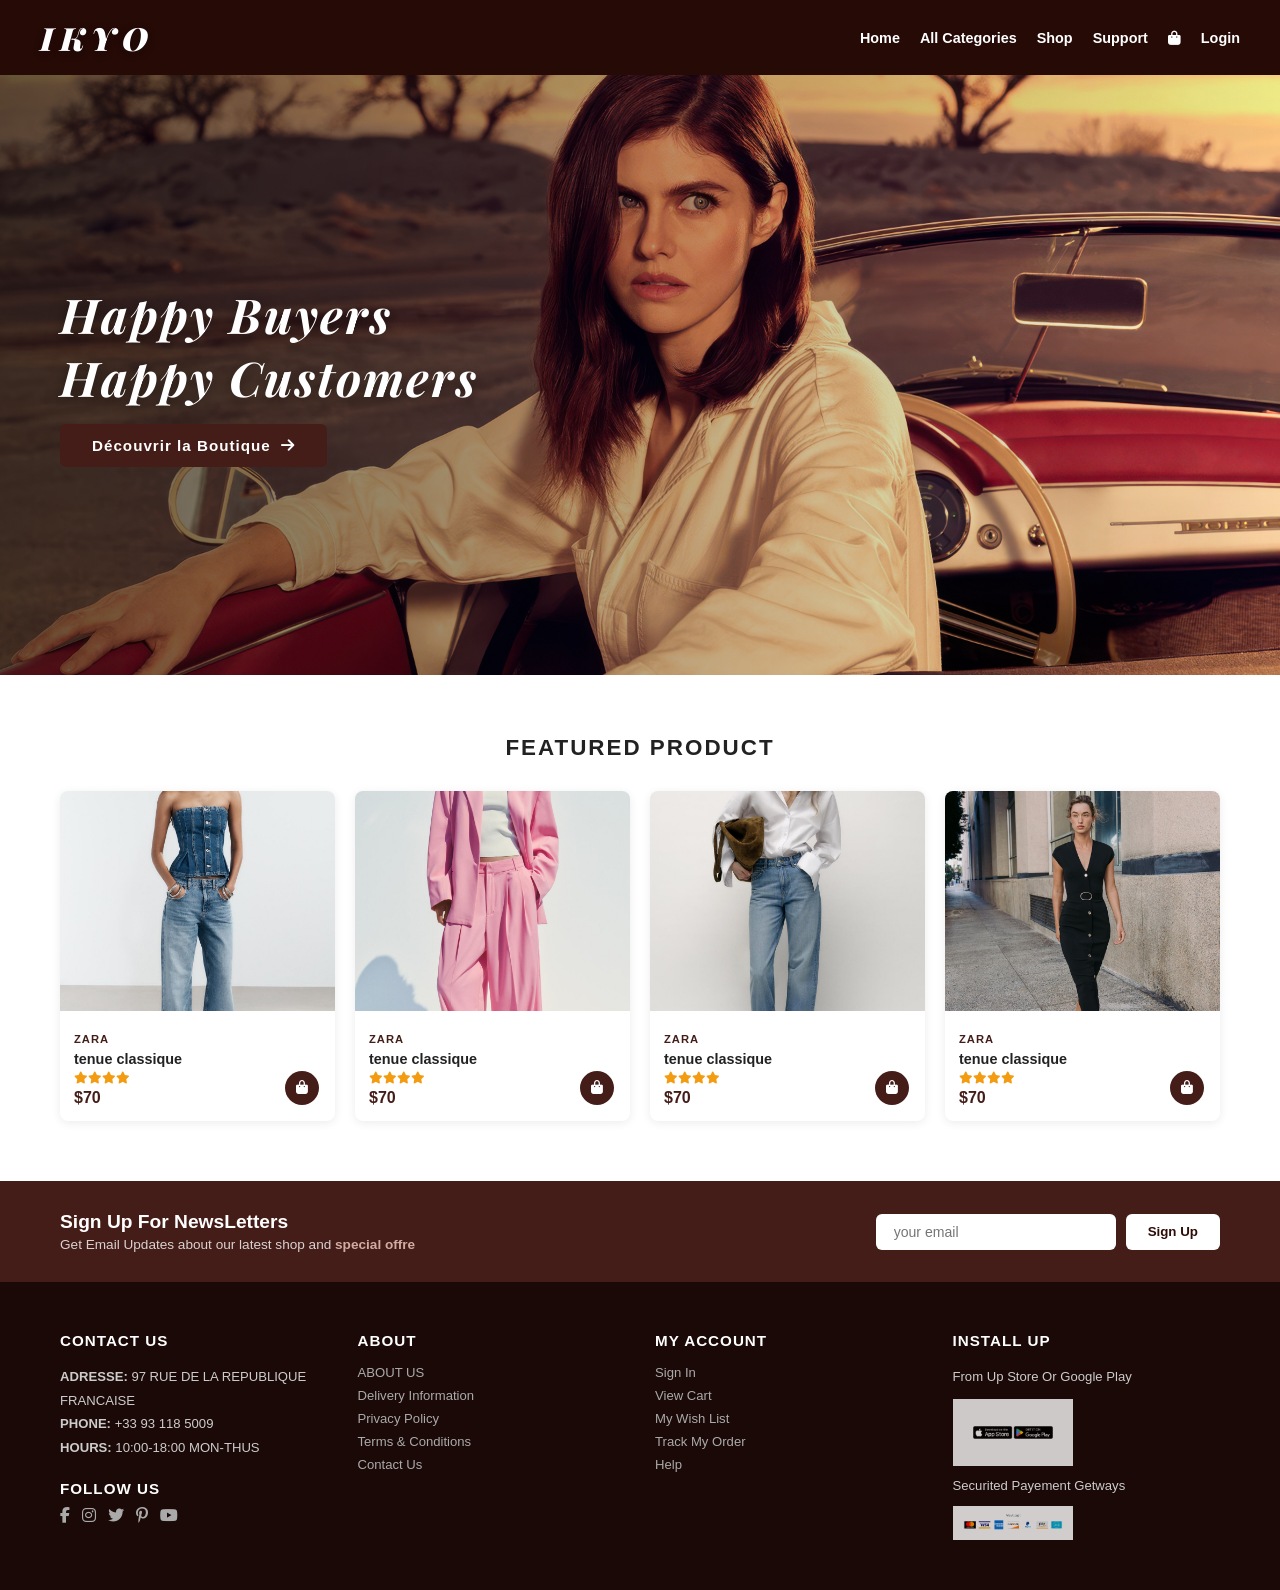
==== commit 02bddc80: "modification" ====
--- a/index.html
+++ b/index.html
@@ -35,7 +35,6 @@
         <div style="position:absolute; inset:0; background:linear-gradient(to right, rgba(0,0,0,0.6) 0%, rgba(0,0,0,0.2) 60%, transparent 100%); display:flex; align-items:center; padding:0 60px;">
             <div>
                 <h1 style="color:white; font-family:'Playfair Display', Georgia, serif; font-size:3rem; font-weight:700; font-style:italic; line-height:1.3; margin-bottom:16px; text-shadow:0 3px 15px rgba(0,0,0,0.5); letter-spacing:2px;">Happy Buyers<br>Happy Customers</h1>
-                <p style="color:#ddd; font-size:1rem; margin-bottom:28px;">Découvrez les meilleurs produits des magasins partenaires</p>
                 <button onclick="showPage('shop',event)" style="background:#451d18; color:white; border:none; padding:13px 32px; border-radius:6px; font-size:0.95rem; font-weight:700; cursor:pointer; letter-spacing:1px;">Découvrir la Boutique &nbsp;<i class="fas fa-arrow-right"></i></button>
             </div>
         </div>
@@ -97,7 +96,6 @@
         <p>Découvrez nos milliers de produits</p>
     </div>
     <div class="cat-container">
-
         <div class="cat-block">
             <h3><i class="fas fa-tshirt"></i> Mode & Vêtements</h3>
             <div class="cat-sub-grid">
@@ -112,7 +110,6 @@
                 <a href="#" class="cat-sub-item"><i class="fas fa-glasses"></i><span>Lunettes</span></a>
             </div>
         </div>
-
         <div class="cat-block">
             <h3><i class="fas fa-couch"></i> Décoration & Maison</h3>
             <div class="cat-sub-grid">
@@ -124,7 +121,6 @@
                 <a href="#" class="cat-sub-item"><i class="fas fa-bath"></i><span>Salle de Bain</span></a>
             </div>
         </div>
-
         <div class="cat-block">
             <h3><i class="fas fa-utensils"></i> Cuisine & Ustensiles</h3>
             <div class="cat-sub-grid">
@@ -136,7 +132,6 @@
                 <a href="#" class="cat-sub-item"><i class="fas fa-jar"></i><span>Vaisselle</span></a>
             </div>
         </div>
-
         <div class="cat-block">
             <h3><i class="fas fa-shoe-prints"></i> Chaussures</h3>
             <div class="cat-sub-grid">
@@ -148,7 +143,6 @@
                 <a href="#" class="cat-sub-item"><i class="fas fa-sun"></i><span>Sandales</span></a>
             </div>
         </div>
-
         <div class="cat-block">
             <h3><i class="fas fa-spa"></i> Cosmétique & Skincare</h3>
             <div class="cat-sub-grid">
@@ -160,7 +154,6 @@
                 <a href="#" class="cat-sub-item"><i class="fas fa-hand-sparkles"></i><span>Manucure</span></a>
             </div>
         </div>
-
         <div class="cat-block">
             <h3><i class="fas fa-graduation-cap"></i> Affaires Scolaires & Art</h3>
             <div class="cat-sub-grid">
@@ -172,7 +165,6 @@
                 <a href="#" class="cat-sub-item"><i class="fas fa-palette"></i><span>Dessin</span></a>
             </div>
         </div>
-
         <div class="cat-block">
             <h3><i class="fas fa-mobile-screen"></i> Électronique & High-Tech</h3>
             <div class="cat-sub-grid">
@@ -184,7 +176,6 @@
                 <a href="#" class="cat-sub-item"><i class="fas fa-camera"></i><span>Photo</span></a>
             </div>
         </div>
-
         <div class="cat-block">
             <h3><i class="fas fa-dumbbell"></i> Sport & Loisirs</h3>
             <div class="cat-sub-grid">
@@ -196,7 +187,6 @@
                 <a href="#" class="cat-sub-item"><i class="fas fa-chess"></i><span>Jeux</span></a>
             </div>
         </div>
-
     </div>
 </div>
 
@@ -222,250 +212,55 @@
         </div>
     </div>
     <div class="shop-container">
-
         <!-- Zara DZ -->
         <div class="store-title">
             <div class="store-icon">Z</div>
-            <div>
-                <h3>Zara DZ <span class="verified"><i class="fas fa-circle-check"></i> Vérifié</span></h3>
-                <p>Mode Femme · Homme · Enfant</p>
-            </div>
+            <div><h3>Zara DZ <span class="verified"><i class="fas fa-circle-check"></i> Vérifié</span></h3><p>Mode Femme · Homme · Enfant</p></div>
         </div>
         <div class="shop-grid">
             <div class="prod-card" data-cat="mode">
                 <span class="badge" style="background:#e67e22">🔥 Populaire</span>
                 <img src="section4.jpg" alt="">
-                <div class="prod-info">
-                    <span class="store-nm">Zara DZ</span>
-                    <h4>Robe Élégante Femme</h4>
-                    <div class="stars">★★★★★ <span>(128)</span></div>
-                    <div class="price-row">
-                        <div><span class="price">4 500 DA</span><span class="old-price">5 800 DA</span></div>
-                        <button class="add-btn"><i class="fas fa-cart-plus"></i></button>
-                    </div>
-                </div>
+                <div class="prod-info"><span class="store-nm">Zara DZ</span><h4>Robe Élégante Femme</h4><div class="stars">★★★★★ <span>(128)</span></div><div class="price-row"><div><span class="price">4 500 DA</span><span class="old-price">5 800 DA</span></div><button class="add-btn"><i class="fas fa-cart-plus"></i></button></div></div>
             </div>
             <div class="prod-card" data-cat="mode">
                 <span class="badge new-badge">Nouveau</span>
                 <img src="section5.jpg" alt="">
-                <div class="prod-info">
-                    <span class="store-nm">Zara DZ</span>
-                    <h4>Costume Homme Slim</h4>
-                    <div class="stars">★★★★☆ <span>(74)</span></div>
-                    <div class="price-row">
-                        <div><span class="price">8 200 DA</span></div>
-                        <button class="add-btn"><i class="fas fa-cart-plus"></i></button>
-                    </div>
-                </div>
+                <div class="prod-info"><span class="store-nm">Zara DZ</span><h4>Costume Homme Slim</h4><div class="stars">★★★★☆ <span>(74)</span></div><div class="price-row"><div><span class="price">8 200 DA</span></div><button class="add-btn"><i class="fas fa-cart-plus"></i></button></div></div>
             </div>
             <div class="prod-card" data-cat="mode">
                 <img src="section6.jpg" alt="">
-                <div class="prod-info">
-                    <span class="store-nm">Zara DZ</span>
-                    <h4>Ensemble Enfant Premium</h4>
-                    <div class="stars">★★★★★ <span>(56)</span></div>
-                    <div class="price-row">
-                        <div><span class="price">2 900 DA</span><span class="old-price">3 500 DA</span></div>
-                        <button class="add-btn"><i class="fas fa-cart-plus"></i></button>
-                    </div>
-                </div>
+                <div class="prod-info"><span class="store-nm">Zara DZ</span><h4>Ensemble Enfant Premium</h4><div class="stars">★★★★★ <span>(56)</span></div><div class="price-row"><div><span class="price">2 900 DA</span><span class="old-price">3 500 DA</span></div><button class="add-btn"><i class="fas fa-cart-plus"></i></button></div></div>
             </div>
             <div class="prod-card" data-cat="mode">
                 <img src="section7.jpg" alt="">
-                <div class="prod-info">
-                    <span class="store-nm">Zara DZ</span>
-                    <h4>Tenue Classique Femme</h4>
-                    <div class="stars">★★★★☆ <span>(90)</span></div>
-                    <div class="price-row">
-                        <div><span class="price">5 100 DA</span></div>
-                        <button class="add-btn"><i class="fas fa-cart-plus"></i></button>
-                    </div>
-                </div>
-            </div>
-        </div>
-
+                <div class="prod-info"><span class="store-nm">Zara DZ</span><h4>Tenue Classique Femme</h4><div class="stars">★★★★☆ <span>(90)</span></div><div class="price-row"><div><span class="price">5 100 DA</span></div><button class="add-btn"><i class="fas fa-cart-plus"></i></button></div></div>
+            </div>
+        </div>
         <!-- ElectroDZ -->
-        <div class="store-title">
-            <div class="store-icon" style="background:#2c1654">E</div>
-            <div>
-                <h3>ElectroDZ <span class="verified"><i class="fas fa-circle-check"></i> Vérifié</span></h3>
-                <p>Électronique · High-Tech · Gaming</p>
-            </div>
-        </div>
+        <div class="store-title"><div class="store-icon" style="background:#2c1654">E</div><div><h3>ElectroDZ <span class="verified"><i class="fas fa-circle-check"></i> Vérifié</span></h3><p>Électronique · High-Tech · Gaming</p></div></div>
         <div class="shop-grid">
-            <div class="prod-card" data-cat="electronique">
-                <span class="badge" style="background:#e67e22">🔥 Populaire</span>
-                <img src="section4.jpg" alt="">
-                <div class="prod-info">
-                    <span class="store-nm" style="color:#2c1654">ElectroDZ</span>
-                    <h4>Smartphone 128GB</h4>
-                    <div class="stars">★★★★★ <span>(312)</span></div>
-                    <div class="price-row">
-                        <div><span class="price" style="color:#2c1654">62 000 DA</span><span class="old-price">70 000 DA</span></div>
-                        <button class="add-btn" style="background:#2c1654"><i class="fas fa-cart-plus"></i></button>
-                    </div>
-                </div>
-            </div>
-            <div class="prod-card" data-cat="electronique">
-                <img src="section5.jpg" alt="">
-                <div class="prod-info">
-                    <span class="store-nm" style="color:#2c1654">ElectroDZ</span>
-                    <h4>Laptop Intel i5 16GB</h4>
-                    <div class="stars">★★★★☆ <span>(180)</span></div>
-                    <div class="price-row">
-                        <div><span class="price" style="color:#2c1654">95 000 DA</span></div>
-                        <button class="add-btn" style="background:#2c1654"><i class="fas fa-cart-plus"></i></button>
-                    </div>
-                </div>
-            </div>
-            <div class="prod-card" data-cat="electronique">
-                <span class="badge new-badge">Nouveau</span>
-                <img src="section6.jpg" alt="">
-                <div class="prod-info">
-                    <span class="store-nm" style="color:#2c1654">ElectroDZ</span>
-                    <h4>Écouteurs Bluetooth Pro</h4>
-                    <div class="stars">★★★★★ <span>(210)</span></div>
-                    <div class="price-row">
-                        <div><span class="price" style="color:#2c1654">7 500 DA</span><span class="old-price">9 000 DA</span></div>
-                        <button class="add-btn" style="background:#2c1654"><i class="fas fa-cart-plus"></i></button>
-                    </div>
-                </div>
-            </div>
-            <div class="prod-card" data-cat="electronique">
-                <img src="section7.jpg" alt="">
-                <div class="prod-info">
-                    <span class="store-nm" style="color:#2c1654">ElectroDZ</span>
-                    <h4>Smart TV 55" 4K UHD</h4>
-                    <div class="stars">★★★★☆ <span>(95)</span></div>
-                    <div class="price-row">
-                        <div><span class="price" style="color:#2c1654">118 000 DA</span></div>
-                        <button class="add-btn" style="background:#2c1654"><i class="fas fa-cart-plus"></i></button>
-                    </div>
-                </div>
-            </div>
-        </div>
-
+            <div class="prod-card" data-cat="electronique"><span class="badge" style="background:#e67e22">🔥 Populaire</span><img src="section4.jpg" alt=""><div class="prod-info"><span class="store-nm" style="color:#2c1654">ElectroDZ</span><h4>Smartphone 128GB</h4><div class="stars">★★★★★ <span>(312)</span></div><div class="price-row"><div><span class="price" style="color:#2c1654">62 000 DA</span><span class="old-price">70 000 DA</span></div><button class="add-btn" style="background:#2c1654"><i class="fas fa-cart-plus"></i></button></div></div></div>
+            <div class="prod-card" data-cat="electronique"><img src="section5.jpg" alt=""><div class="prod-info"><span class="store-nm" style="color:#2c1654">ElectroDZ</span><h4>Laptop Intel i5 16GB</h4><div class="stars">★★★★☆ <span>(180)</span></div><div class="price-row"><div><span class="price" style="color:#2c1654">95 000 DA</span></div><button class="add-btn" style="background:#2c1654"><i class="fas fa-cart-plus"></i></button></div></div></div>
+            <div class="prod-card" data-cat="electronique"><span class="badge new-badge">Nouveau</span><img src="section6.jpg" alt=""><div class="prod-info"><span class="store-nm" style="color:#2c1654">ElectroDZ</span><h4>Écouteurs Bluetooth Pro</h4><div class="stars">★★★★★ <span>(210)</span></div><div class="price-row"><div><span class="price" style="color:#2c1654">7 500 DA</span><span class="old-price">9 000 DA</span></div><button class="add-btn" style="background:#2c1654"><i class="fas fa-cart-plus"></i></button></div></div></div>
+            <div class="prod-card" data-cat="electronique"><img src="section7.jpg" alt=""><div class="prod-info"><span class="store-nm" style="color:#2c1654">ElectroDZ</span><h4>Smart TV 55" 4K UHD</h4><div class="stars">★★★★☆ <span>(95)</span></div><div class="price-row"><div><span class="price" style="color:#2c1654">118 000 DA</span></div><button class="add-btn" style="background:#2c1654"><i class="fas fa-cart-plus"></i></button></div></div></div>
+        </div>
         <!-- MaisonDZ -->
-        <div class="store-title">
-            <div class="store-icon" style="background:#6c4a2a">M</div>
-            <div>
-                <h3>MaisonDZ <span class="verified"><i class="fas fa-circle-check"></i> Vérifié</span></h3>
-                <p>Décoration · Meubles · Cuisine</p>
-            </div>
-        </div>
+        <div class="store-title"><div class="store-icon" style="background:#6c4a2a">M</div><div><h3>MaisonDZ <span class="verified"><i class="fas fa-circle-check"></i> Vérifié</span></h3><p>Décoration · Meubles · Cuisine</p></div></div>
         <div class="shop-grid">
-            <div class="prod-card" data-cat="maison">
-                <img src="section4.jpg" alt="">
-                <div class="prod-info">
-                    <span class="store-nm" style="color:#6c4a2a">MaisonDZ</span>
-                    <h4>Canapé 3 Places Velours</h4>
-                    <div class="stars">★★★★★ <span>(47)</span></div>
-                    <div class="price-row">
-                        <div><span class="price" style="color:#6c4a2a">38 000 DA</span><span class="old-price">45 000 DA</span></div>
-                        <button class="add-btn" style="background:#6c4a2a"><i class="fas fa-cart-plus"></i></button>
-                    </div>
-                </div>
-            </div>
-            <div class="prod-card" data-cat="maison">
-                <span class="badge new-badge">Nouveau</span>
-                <img src="section5.jpg" alt="">
-                <div class="prod-info">
-                    <span class="store-nm" style="color:#6c4a2a">MaisonDZ</span>
-                    <h4>Rideau Luxe Occultant</h4>
-                    <div class="stars">★★★★☆ <span>(88)</span></div>
-                    <div class="price-row">
-                        <div><span class="price" style="color:#6c4a2a">4 200 DA</span></div>
-                        <button class="add-btn" style="background:#6c4a2a"><i class="fas fa-cart-plus"></i></button>
-                    </div>
-                </div>
-            </div>
-            <div class="prod-card" data-cat="maison">
-                <img src="section6.jpg" alt="">
-                <div class="prod-info">
-                    <span class="store-nm" style="color:#6c4a2a">MaisonDZ</span>
-                    <h4>Tapis Berbère 200x300</h4>
-                    <div class="stars">★★★★★ <span>(63)</span></div>
-                    <div class="price-row">
-                        <div><span class="price" style="color:#6c4a2a">12 500 DA</span><span class="old-price">15 000 DA</span></div>
-                        <button class="add-btn" style="background:#6c4a2a"><i class="fas fa-cart-plus"></i></button>
-                    </div>
-                </div>
-            </div>
-            <div class="prod-card" data-cat="maison">
-                <img src="section7.jpg" alt="">
-                <div class="prod-info">
-                    <span class="store-nm" style="color:#6c4a2a">MaisonDZ</span>
-                    <h4>Blender Pro 1500W</h4>
-                    <div class="stars">★★★★☆ <span>(130)</span></div>
-                    <div class="price-row">
-                        <div><span class="price" style="color:#6c4a2a">5 800 DA</span></div>
-                        <button class="add-btn" style="background:#6c4a2a"><i class="fas fa-cart-plus"></i></button>
-                    </div>
-                </div>
-            </div>
-        </div>
-
+            <div class="prod-card" data-cat="maison"><img src="section4.jpg" alt=""><div class="prod-info"><span class="store-nm" style="color:#6c4a2a">MaisonDZ</span><h4>Canapé 3 Places Velours</h4><div class="stars">★★★★★ <span>(47)</span></div><div class="price-row"><div><span class="price" style="color:#6c4a2a">38 000 DA</span><span class="old-price">45 000 DA</span></div><button class="add-btn" style="background:#6c4a2a"><i class="fas fa-cart-plus"></i></button></div></div></div>
+            <div class="prod-card" data-cat="maison"><span class="badge new-badge">Nouveau</span><img src="section5.jpg" alt=""><div class="prod-info"><span class="store-nm" style="color:#6c4a2a">MaisonDZ</span><h4>Rideau Luxe Occultant</h4><div class="stars">★★★★☆ <span>(88)</span></div><div class="price-row"><div><span class="price" style="color:#6c4a2a">4 200 DA</span></div><button class="add-btn" style="background:#6c4a2a"><i class="fas fa-cart-plus"></i></button></div></div></div>
+            <div class="prod-card" data-cat="maison"><img src="section6.jpg" alt=""><div class="prod-info"><span class="store-nm" style="color:#6c4a2a">MaisonDZ</span><h4>Tapis Berbère 200x300</h4><div class="stars">★★★★★ <span>(63)</span></div><div class="price-row"><div><span class="price" style="color:#6c4a2a">12 500 DA</span><span class="old-price">15 000 DA</span></div><button class="add-btn" style="background:#6c4a2a"><i class="fas fa-cart-plus"></i></button></div></div></div>
+            <div class="prod-card" data-cat="maison"><img src="section7.jpg" alt=""><div class="prod-info"><span class="store-nm" style="color:#6c4a2a">MaisonDZ</span><h4>Blender Pro 1500W</h4><div class="stars">★★★★☆ <span>(130)</span></div><div class="price-row"><div><span class="price" style="color:#6c4a2a">5 800 DA</span></div><button class="add-btn" style="background:#6c4a2a"><i class="fas fa-cart-plus"></i></button></div></div></div>
+        </div>
         <!-- BeautyDZ -->
-        <div class="store-title">
-            <div class="store-icon" style="background:#d81b60">B</div>
-            <div>
-                <h3>BeautyDZ <span class="verified"><i class="fas fa-circle-check"></i> Vérifié</span></h3>
-                <p>Cosmétique · Skincare · Parfums</p>
-            </div>
-        </div>
+        <div class="store-title"><div class="store-icon" style="background:#d81b60">B</div><div><h3>BeautyDZ <span class="verified"><i class="fas fa-circle-check"></i> Vérifié</span></h3><p>Cosmétique · Skincare · Parfums</p></div></div>
         <div class="shop-grid">
-            <div class="prod-card" data-cat="cosmetique">
-                <span class="badge" style="background:#e67e22">🔥 Best-Seller</span>
-                <img src="section4.jpg" alt="">
-                <div class="prod-info">
-                    <span class="store-nm" style="color:#d81b60">BeautyDZ</span>
-                    <h4>Crème Hydratante Visage</h4>
-                    <div class="stars">★★★★★ <span>(245)</span></div>
-                    <div class="price-row">
-                        <div><span class="price" style="color:#d81b60">1 800 DA</span><span class="old-price">2 400 DA</span></div>
-                        <button class="add-btn" style="background:#d81b60"><i class="fas fa-cart-plus"></i></button>
-                    </div>
-                </div>
-            </div>
-            <div class="prod-card" data-cat="cosmetique">
-                <img src="section5.jpg" alt="">
-                <div class="prod-info">
-                    <span class="store-nm" style="color:#d81b60">BeautyDZ</span>
-                    <h4>Parfum Oriental 100ml</h4>
-                    <div class="stars">★★★★★ <span>(198)</span></div>
-                    <div class="price-row">
-                        <div><span class="price" style="color:#d81b60">3 200 DA</span></div>
-                        <button class="add-btn" style="background:#d81b60"><i class="fas fa-cart-plus"></i></button>
-                    </div>
-                </div>
-            </div>
-            <div class="prod-card" data-cat="cosmetique">
-                <span class="badge new-badge">Nouveau</span>
-                <img src="section6.jpg" alt="">
-                <div class="prod-info">
-                    <span class="store-nm" style="color:#d81b60">BeautyDZ</span>
-                    <h4>Kit Maquillage Complet</h4>
-                    <div class="stars">★★★★☆ <span>(112)</span></div>
-                    <div class="price-row">
-                        <div><span class="price" style="color:#d81b60">2 600 DA</span><span class="old-price">3 100 DA</span></div>
-                        <button class="add-btn" style="background:#d81b60"><i class="fas fa-cart-plus"></i></button>
-                    </div>
-                </div>
-            </div>
-            <div class="prod-card" data-cat="cosmetique">
-                <img src="section7.jpg" alt="">
-                <div class="prod-info">
-                    <span class="store-nm" style="color:#d81b60">BeautyDZ</span>
-                    <h4>Huile d'Argan Pure 100ml</h4>
-                    <div class="stars">★★★★★ <span>(320)</span></div>
-                    <div class="price-row">
-                        <div><span class="price" style="color:#d81b60">950 DA</span></div>
-                        <button class="add-btn" style="background:#d81b60"><i class="fas fa-cart-plus"></i></button>
-                    </div>
-                </div>
-            </div>
-        </div>
-
+            <div class="prod-card" data-cat="cosmetique"><span class="badge" style="background:#e67e22">🔥 Best-Seller</span><img src="section4.jpg" alt=""><div class="prod-info"><span class="store-nm" style="color:#d81b60">BeautyDZ</span><h4>Crème Hydratante Visage</h4><div class="stars">★★★★★ <span>(245)</span></div><div class="price-row"><div><span class="price" style="color:#d81b60">1 800 DA</span><span class="old-price">2 400 DA</span></div><button class="add-btn" style="background:#d81b60"><i class="fas fa-cart-plus"></i></button></div></div></div>
+            <div class="prod-card" data-cat="cosmetique"><img src="section5.jpg" alt=""><div class="prod-info"><span class="store-nm" style="color:#d81b60">BeautyDZ</span><h4>Parfum Oriental 100ml</h4><div class="stars">★★★★★ <span>(198)</span></div><div class="price-row"><div><span class="price" style="color:#d81b60">3 200 DA</span></div><button class="add-btn" style="background:#d81b60"><i class="fas fa-cart-plus"></i></button></div></div></div>
+            <div class="prod-card" data-cat="cosmetique"><span class="badge new-badge">Nouveau</span><img src="section6.jpg" alt=""><div class="prod-info"><span class="store-nm" style="color:#d81b60">BeautyDZ</span><h4>Kit Maquillage Complet</h4><div class="stars">★★★★☆ <span>(112)</span></div><div class="price-row"><div><span class="price" style="color:#d81b60">2 600 DA</span><span class="old-price">3 100 DA</span></div><button class="add-btn" style="background:#d81b60"><i class="fas fa-cart-plus"></i></button></div></div></div>
+            <div class="prod-card" data-cat="cosmetique"><img src="section7.jpg" alt=""><div class="prod-info"><span class="store-nm" style="color:#d81b60">BeautyDZ</span><h4>Huile d'Argan Pure 100ml</h4><div class="stars">★★★★★ <span>(320)</span></div><div class="price-row"><div><span class="price" style="color:#d81b60">950 DA</span></div><button class="add-btn" style="background:#d81b60"><i class="fas fa-cart-plus"></i></button></div></div></div>
+        </div>
     </div>
 </div>
 
@@ -473,19 +268,14 @@
      SUPPORT PAGE
 ================================================== -->
 <div id="support-page">
-    <div class="support-hero">
-        <h2>Support & Contact</h2>
-        <p>Notre équipe est là pour vous aider 7j/7</p>
-    </div>
+    <div class="support-hero"><h2>Support & Contact</h2><p>Notre équipe est là pour vous aider 7j/7</p></div>
     <div class="support-container">
-
         <div class="support-stats">
             <div class="stat-box"><i class="fas fa-headset"></i><h2>24/7</h2><p>Support disponible</p></div>
             <div class="stat-box"><i class="fas fa-clock"></i><h2>&lt;2h</h2><p>Temps de réponse</p></div>
             <div class="stat-box"><i class="fas fa-store"></i><h2>50+</h2><p>Magasins partenaires</p></div>
             <div class="stat-box"><i class="fas fa-face-smile"></i><h2>98%</h2><p>Clients satisfaits</p></div>
         </div>
-
         <div class="support-grid">
             <div class="support-box">
                 <h3><i class="fas fa-paper-plane"></i> Envoyez-nous un message</h3>
@@ -496,20 +286,10 @@
                 </div>
                 <div class="form-grp"><label>Email</label><input type="email" placeholder="votre@email.com"></div>
                 <div class="form-grp"><label>Téléphone</label><input type="text" placeholder="+213 0XX XX XX XX"></div>
-                <div class="form-grp">
-                    <label>Sujet</label>
-                    <select>
-                        <option>Problème commande</option>
-                        <option>Remboursement / Retour</option>
-                        <option>Devenir partenaire magasin</option>
-                        <option>Problème technique</option>
-                        <option>Autre</option>
-                    </select>
-                </div>
+                <div class="form-grp"><label>Sujet</label><select><option>Problème commande</option><option>Remboursement / Retour</option><option>Devenir partenaire magasin</option><option>Problème technique</option><option>Autre</option></select></div>
                 <div class="form-grp"><label>Message</label><textarea placeholder="Décrivez votre problème..."></textarea></div>
                 <button class="btn-send">Envoyer <i class="fas fa-paper-plane"></i></button>
             </div>
-
             <div class="support-box">
                 <h3><i class="fas fa-address-book"></i> Nos Coordonnées</h3>
                 <p class="sub">Plusieurs façons de nous contacter</p>
@@ -522,26 +302,17 @@
                 </div>
             </div>
         </div>
-
-        <!-- PARTNER BOX -->
         <div class="partner-box">
             <h2>🏪 Devenez Partenaire Magasin</h2>
-            <p>Bienvenue sur IKYO — votre partenaire e-commerce de confiance.<br>
-            Vous avez fait le bon choix en nous choisissant.<br>
-            Vous possédez un magasin ? Mettez-le en ligne et développez votre visibilité grâce à notre plateforme.<br>
-            Rejoignez IKYO dès maintenant et vendez vos produits à un large public en toute simplicité.</p>
+            <p>Bienvenue sur IKYO — votre partenaire e-commerce de confiance.<br>Vous avez fait le bon choix en nous choisissant.<br>Vous possédez un magasin ? Mettez-le en ligne et développez votre visibilité grâce à notre plateforme.<br>Rejoignez IKYO dès maintenant et vendez vos produits à un large public en toute simplicité.</p>
             <div class="partner-steps">
                 <div class="p-step"><div class="num">1</div><h4>Inscription</h4><p>Créez votre compte gratuitement</p></div>
                 <div class="p-step"><div class="num">2</div><h4>Validation</h4><p>Vérification sous 48h</p></div>
                 <div class="p-step"><div class="num">3</div><h4>Publication</h4><p>Publiez vos produits</p></div>
                 <div class="p-step"><div class="num">4</div><h4>Vente !</h4><p>Recevez vos commandes</p></div>
             </div>
-            <button class="btn-outline-white" onclick="openPartnerForm()">
-                Commencer maintenant &nbsp;<i class="fas fa-arrow-right"></i>
-            </button>
-        </div>
-
-        <!-- FAQ -->
+            <button class="btn-outline-white" onclick="openPartnerForm()">Commencer maintenant &nbsp;<i class="fas fa-arrow-right"></i></button>
+        </div>
         <div class="faq-wrap">
             <h3><i class="fas fa-circle-question"></i> Questions Fréquentes</h3>
             <div class="faq-item"><div class="faq-q" onclick="toggleFaq(this)">Comment passer une commande ? <i class="fas fa-chevron-down"></i></div><div class="faq-a">Choisissez vos produits, ajoutez-les au panier, puis procédez au paiement.</div></div>
@@ -551,186 +322,59 @@
             <div class="faq-item"><div class="faq-q" onclick="toggleFaq(this)">Comment devenir partenaire ? <i class="fas fa-chevron-down"></i></div><div class="faq-a">Cliquez sur "Commencer maintenant" ci-dessus et remplissez le formulaire en ligne.</div></div>
             <div class="faq-item"><div class="faq-q" onclick="toggleFaq(this)">Comment suivre ma commande ? <i class="fas fa-chevron-down"></i></div><div class="faq-a">Connectez-vous à votre compte → "Mes commandes" → statut en temps réel.</div></div>
         </div>
-
     </div>
 </div>
 
-<!-- =================================================
-     PARTNER FORM MODAL
-================================================== -->
+<!-- PARTNER MODAL — inchangé -->
 <div id="partner-overlay">
     <div class="p-modal" id="p-main-modal">
-
         <div class="p-modal-header">
             <button class="p-close-btn" onclick="closePartnerForm()">✕</button>
             <h2>🏪 Devenez Partenaire IKYO</h2>
             <p>Rejoignez notre réseau de magasins partenaires en quelques étapes</p>
         </div>
-
         <div class="p-steps-bar" id="p-steps-bar">
-            <div class="p-dot active" id="pdot1">1</div>
-            <div class="p-line" id="pline1"></div>
-            <div class="p-dot" id="pdot2">2</div>
-            <div class="p-line" id="pline2"></div>
+            <div class="p-dot active" id="pdot1">1</div><div class="p-line" id="pline1"></div>
+            <div class="p-dot" id="pdot2">2</div><div class="p-line" id="pline2"></div>
             <div class="p-dot" id="pdot3">3</div>
         </div>
-
         <div class="p-modal-body" id="p-form-body">
-
-            <!-- STEP 1 -->
             <div class="p-step-page active" id="p-page1">
                 <div class="p-step-title">👤 Informations personnelles</div>
-                <div class="p-row2">
-                    <div class="p-form-group">
-                        <label>Prénom *</label>
-                        <input type="text" id="p-prenom" placeholder="Votre prénom">
-                        <div class="p-err" id="perr-prenom">Ce champ est requis</div>
-                    </div>
-                    <div class="p-form-group">
-                        <label>Nom *</label>
-                        <input type="text" id="p-nom" placeholder="Votre nom">
-                        <div class="p-err" id="perr-nom">Ce champ est requis</div>
-                    </div>
-                </div>
-                <div class="p-form-group">
-                    <label>Email professionnel *</label>
-                    <input type="email" id="p-email" placeholder="votre@email.com">
-                    <div class="p-err" id="perr-email">Adresse email invalide</div>
-                </div>
-                <div class="p-form-group">
-                    <label>Numéro de téléphone *</label>
-                    <input type="tel" id="p-tel" placeholder="+213 0XX XX XX XX">
-                    <div class="p-err" id="perr-tel">Ce champ est requis</div>
-                </div>
-                <div class="p-form-group">
-                    <label>Wilaya *</label>
-                    <select id="p-wilaya">
-                        <option value="">-- Sélectionnez votre wilaya --</option>
-                        <option>Alger</option><option>Oran</option><option>Constantine</option>
-                        <option>Annaba</option><option>Blida</option><option>Batna</option>
-                        <option>Sétif</option><option>Tizi Ouzou</option><option>Béjaïa</option>
-                        <option>Tlemcen</option><option>Mostaganem</option><option>Chlef</option>
-                        <option>Médéa</option><option>Skikda</option><option>Autres</option>
-                    </select>
-                    <div class="p-err" id="perr-wilaya">Veuillez sélectionner une wilaya</div>
-                </div>
-                <div class="p-btn-row">
-                    <button class="p-btn-next" onclick="pGoStep(2)">Suivant &nbsp;<i class="fas fa-arrow-right"></i></button>
-                </div>
-            </div>
-
-            <!-- STEP 2 -->
+                <div class="p-row2"><div class="p-form-group"><label>Prénom *</label><input type="text" id="p-prenom" placeholder="Votre prénom"><div class="p-err" id="perr-prenom">Ce champ est requis</div></div><div class="p-form-group"><label>Nom *</label><input type="text" id="p-nom" placeholder="Votre nom"><div class="p-err" id="perr-nom">Ce champ est requis</div></div></div>
+                <div class="p-form-group"><label>Email professionnel *</label><input type="email" id="p-email" placeholder="votre@email.com"><div class="p-err" id="perr-email">Adresse email invalide</div></div>
+                <div class="p-form-group"><label>Numéro de téléphone *</label><input type="tel" id="p-tel" placeholder="+213 0XX XX XX XX"><div class="p-err" id="perr-tel">Ce champ est requis</div></div>
+                <div class="p-form-group"><label>Wilaya *</label><select id="p-wilaya"><option value="">-- Sélectionnez votre wilaya --</option><option>Alger</option><option>Oran</option><option>Constantine</option><option>Annaba</option><option>Blida</option><option>Batna</option><option>Sétif</option><option>Tizi Ouzou</option><option>Béjaïa</option><option>Tlemcen</option><option>Mostaganem</option><option>Chlef</option><option>Médéa</option><option>Skikda</option><option>Autres</option></select><div class="p-err" id="perr-wilaya">Veuillez sélectionner une wilaya</div></div>
+                <div class="p-btn-row"><button class="p-btn-next" onclick="pGoStep(2)">Suivant &nbsp;<i class="fas fa-arrow-right"></i></button></div>
+            </div>
             <div class="p-step-page" id="p-page2">
                 <div class="p-step-title">🏪 Informations du magasin</div>
-                <div class="p-form-group">
-                    <label>Nom du magasin *</label>
-                    <input type="text" id="p-magasin" placeholder="Ex: Fashion Store Oran">
-                    <div class="p-err" id="perr-magasin">Ce champ est requis</div>
-                </div>
-                <div class="p-form-group">
-                    <label>Catégorie principale *</label>
-                    <select id="p-categorie">
-                        <option value="">-- Choisissez une catégorie --</option>
-                        <option>Mode & Vêtements</option>
-                        <option>Électronique & High-Tech</option>
-                        <option>Décoration & Maison</option>
-                        <option>Cosmétique & Skincare</option>
-                        <option>Chaussures</option>
-                        <option>Sport & Loisirs</option>
-                        <option>Affaires Scolaires</option>
-                        <option>Cuisine & Ustensiles</option>
-                        <option>Autre</option>
-                    </select>
-                    <div class="p-err" id="perr-categorie">Veuillez sélectionner une catégorie</div>
-                </div>
-                <div class="p-form-group">
-                    <label>Adresse du magasin *</label>
-                    <input type="text" id="p-adresse" placeholder="Ex: 12 Rue Larbi Ben M'hidi, Oran">
-                    <div class="p-err" id="perr-adresse">Ce champ est requis</div>
-                </div>
-                <div class="p-form-group">
-                    <label>Nombre de produits estimés</label>
-                    <select id="p-nbprod">
-                        <option>Moins de 20 produits</option>
-                        <option>20 à 50 produits</option>
-                        <option>50 à 100 produits</option>
-                        <option>Plus de 100 produits</option>
-                    </select>
-                </div>
-                <div class="p-form-group">
-                    <label>Description du magasin</label>
-                    <textarea id="p-description" placeholder="Décrivez brièvement votre magasin et vos produits phares..."></textarea>
-                </div>
-                <div class="p-btn-row">
-                    <button class="p-btn-back" onclick="pGoStep(1)"><i class="fas fa-arrow-left"></i> Retour</button>
-                    <button class="p-btn-next" onclick="pGoStep(3)">Suivant &nbsp;<i class="fas fa-arrow-right"></i></button>
-                </div>
-            </div>
-
-            <!-- STEP 3 -->
+                <div class="p-form-group"><label>Nom du magasin *</label><input type="text" id="p-magasin" placeholder="Ex: Fashion Store Oran"><div class="p-err" id="perr-magasin">Ce champ est requis</div></div>
+                <div class="p-form-group"><label>Catégorie principale *</label><select id="p-categorie"><option value="">-- Choisissez une catégorie --</option><option>Mode & Vêtements</option><option>Électronique & High-Tech</option><option>Décoration & Maison</option><option>Cosmétique & Skincare</option><option>Chaussures</option><option>Sport & Loisirs</option><option>Affaires Scolaires</option><option>Cuisine & Ustensiles</option><option>Autre</option></select><div class="p-err" id="perr-categorie">Veuillez sélectionner une catégorie</div></div>
+                <div class="p-form-group"><label>Adresse du magasin *</label><input type="text" id="p-adresse" placeholder="Ex: 12 Rue Larbi Ben M'hidi, Oran"><div class="p-err" id="perr-adresse">Ce champ est requis</div></div>
+                <div class="p-form-group"><label>Nombre de produits estimés</label><select id="p-nbprod"><option>Moins de 20 produits</option><option>20 à 50 produits</option><option>50 à 100 produits</option><option>Plus de 100 produits</option></select></div>
+                <div class="p-form-group"><label>Description du magasin</label><textarea id="p-description" placeholder="Décrivez brièvement votre magasin et vos produits phares..."></textarea></div>
+                <div class="p-btn-row"><button class="p-btn-back" onclick="pGoStep(1)"><i class="fas fa-arrow-left"></i> Retour</button><button class="p-btn-next" onclick="pGoStep(3)">Suivant &nbsp;<i class="fas fa-arrow-right"></i></button></div>
+            </div>
             <div class="p-step-page" id="p-page3">
                 <div class="p-step-title">📸 Photos & Finalisation</div>
                 <p style="font-size:0.82rem; color:#888; margin-bottom:14px;">Ajoutez jusqu'à 10 photos de vos produits pour présenter votre catalogue</p>
-                <div class="p-file-zone" onclick="document.getElementById('pf-input').click()">
-                    <div class="pf-icon">📁</div>
-                    <p>Cliquez pour ajouter des photos de produits</p>
-                    <strong>JPG, PNG — 10 fichiers maximum</strong>
-                    <div id="pf-count"></div>
-                </div>
+                <div class="p-file-zone" onclick="document.getElementById('pf-input').click()"><div class="pf-icon">📁</div><p>Cliquez pour ajouter des photos de produits</p><strong>JPG, PNG — 10 fichiers maximum</strong><div id="pf-count"></div></div>
                 <input type="file" id="pf-input" multiple accept="image/*" onchange="pCountFiles(this)">
-                <div class="p-form-group" style="margin-top:16px;">
-                    <label>Avez-vous un registre de commerce ?</label>
-                    <select id="p-rc">
-                        <option>Oui, je possède un RC</option>
-                        <option>Non, je suis particulier</option>
-                        <option>En cours d'obtention</option>
-                    </select>
-                </div>
-                <div class="p-form-group">
-                    <label>Comment avez-vous connu IKYO ?</label>
-                    <select id="p-source">
-                        <option>Réseaux sociaux (Facebook, Instagram...)</option>
-                        <option>Bouche à oreille</option>
-                        <option>Publicité en ligne</option>
-                        <option>Recommandation d'un partenaire</option>
-                        <option>Autre</option>
-                    </select>
-                </div>
-                <div class="p-btn-row">
-                    <button class="p-btn-back" onclick="pGoStep(2)"><i class="fas fa-arrow-left"></i> Retour</button>
-                    <button class="p-btn-next" id="p-submit-btn" onclick="pSubmitForm()">
-                        Envoyer la demande &nbsp;<i class="fas fa-paper-plane"></i>
-                    </button>
-                </div>
-            </div>
-
-        </div>
-
-        <!-- SUCCESS SCREEN -->
+                <div class="p-form-group" style="margin-top:16px;"><label>Avez-vous un registre de commerce ?</label><select id="p-rc"><option>Oui, je possède un RC</option><option>Non, je suis particulier</option><option>En cours d'obtention</option></select></div>
+                <div class="p-form-group"><label>Comment avez-vous connu IKYO ?</label><select id="p-source"><option>Réseaux sociaux (Facebook, Instagram...)</option><option>Bouche à oreille</option><option>Publicité en ligne</option><option>Recommandation d'un partenaire</option><option>Autre</option></select></div>
+                <div class="p-btn-row"><button class="p-btn-back" onclick="pGoStep(2)"><i class="fas fa-arrow-left"></i> Retour</button><button class="p-btn-next" id="p-submit-btn" onclick="pSubmitForm()">Envoyer la demande &nbsp;<i class="fas fa-paper-plane"></i></button></div>
+            </div>
+        </div>
         <div class="p-success" id="p-success-screen">
-            <div class="p-success-icon">
-                <svg viewBox="0 0 72 72" fill="none" xmlns="http://www.w3.org/2000/svg">
-                    <circle cx="36" cy="36" r="36" fill="#f5ede9"/>
-                    <path d="M20 36l10 10 22-22" stroke="#451d18" stroke-width="4" stroke-linecap="round" stroke-linejoin="round"/>
-                </svg>
-            </div>
+            <div class="p-success-icon"><svg viewBox="0 0 72 72" fill="none" xmlns="http://www.w3.org/2000/svg"><circle cx="36" cy="36" r="36" fill="#f5ede9"/><path d="M20 36l10 10 22-22" stroke="#451d18" stroke-width="4" stroke-linecap="round" stroke-linejoin="round"/></svg></div>
             <h3>Demande bien reçue !</h3>
             <p class="pmsg">Merci d'avoir soumis votre candidature pour devenir partenaire <strong>IKYO Shop</strong>.</p>
             <p class="pmsg">Notre équipe va analyser votre dossier avec attention.</p>
-            <div class="p-delay-badge">
-                <i class="fas fa-clock"></i> Réponse sous 3 jours ouvrables
-            </div>
-            <p class="p-success-note">
-                Vous serez notifié par <strong>email</strong> selon la décision d'IKYO Shop :<br>
-                ✅ <strong>Accepté</strong> — bienvenue dans la famille IKYO !<br>
-                ❌ <strong>Refusé</strong> — avec les raisons expliquées.<br><br>
-                Pensez à vérifier votre dossier spam si vous ne recevez pas de réponse.
-            </p>
-            <button class="p-btn-close-final" onclick="closePartnerForm()">
-                Fermer &nbsp;<i class="fas fa-times"></i>
-            </button>
-        </div>
-
+            <div class="p-delay-badge"><i class="fas fa-clock"></i> Réponse sous 3 jours ouvrables</div>
+            <p class="p-success-note">Vous serez notifié par <strong>email</strong> selon la décision d'IKYO Shop :<br>✅ <strong>Accepté</strong> — bienvenue dans la famille IKYO !<br>❌ <strong>Refusé</strong> — avec les raisons expliquées.<br><br>Pensez à vérifier votre dossier spam si vous ne recevez pas de réponse.</p>
+            <button class="p-btn-close-final" onclick="closePartnerForm()">Fermer &nbsp;<i class="fas fa-times"></i></button>
+        </div>
     </div>
 </div>
 
@@ -756,43 +400,19 @@
         <div class="follow">
             <h4>FOLLOW US</h4>
             <div class="icon">
-                <i class="fab fa-facebook-f"></i>
-                <i class="fab fa-instagram"></i>
-                <i class="fab fa-twitter"></i>
-                <i class="fab fa-pinterest-p"></i>
-                <i class="fab fa-youtube"></i>
-            </div>
-        </div>
-    </div>
-    <div class="col">
-        <h4>ABOUT</h4>
-        <a href="#">ABOUT US</a>
-        <a href="#">Delivery Information</a>
-        <a href="#">Privacy Policy</a>
-        <a href="#">Terms & Conditions</a>
-        <a href="#">Contact Us</a>
-    </div>
-    <div class="col">
-        <h4>MY ACCOUNT</h4>
-        <a href="#">Sign In</a>
-        <a href="#">View Cart</a>
-        <a href="#">My Wish List</a>
-        <a href="#">Track My Order</a>
-        <a href="#">Help</a>
-    </div>
-    <div class="col">
-        <h4>INSTALL UP</h4>
-        <p>From Up Store Or Google Play</p>
-        <div class="pay">
-            <img src="pay3.png" class="CARTPHOTO" alt="Payment">
-            <p>Securited Payement Getways</p>
-            <img src="pay1.png" alt="Payment methods" class="photocart">
-        </div>
-    </div>
+                <i class="fab fa-facebook-f"></i><i class="fab fa-instagram"></i>
+                <i class="fab fa-twitter"></i><i class="fab fa-pinterest-p"></i><i class="fab fa-youtube"></i>
+            </div>
+        </div>
+    </div>
+    <div class="col"><h4>ABOUT</h4><a href="#">ABOUT US</a><a href="#">Delivery Information</a><a href="#">Privacy Policy</a><a href="#">Terms & Conditions</a><a href="#">Contact Us</a></div>
+    <div class="col"><h4>MY ACCOUNT</h4><a href="#">Sign In</a><a href="cart.html">View Cart</a><a href="#">My Wish List</a><a href="#">Track My Order</a><a href="#">Help</a></div>
+    <div class="col"><h4>INSTALL UP</h4><p>From Up Store Or Google Play</p><div class="pay"><img src="pay3.png" class="CARTPHOTO" alt=""><p>Securited Payement Getways</p><img src="pay1.png" alt="" class="photocart"></div></div>
 </footer>
 
-<!-- Scripts -->
+
 <script src="script.js"></script>
+<script src="cart.js"></script>
 
 </body>
 </html>
--- a/style.css
+++ b/style.css
@@ -33,7 +33,7 @@
     align-items: center;
     justify-content: space-between;
     padding: 16px 40px;
-    background: #451d18;
+    background: #250a06;
     position: sticky;
     top: 0;
     z-index: 200;
@@ -102,7 +102,7 @@
 
 #newsletter .form button {
     background: white;
-    color: #451d18;
+    color: #2e0c08;
     border: none;
     padding: 10px 22px;
     border-radius: 6px;
@@ -288,7 +288,7 @@
 
 /* ===== CATEGORIES ===== */
 .cat-hero {
-    background: #451d18;
+    background: #390505;
     color: white;
     text-align: center;
     padding: 50px 20px;
@@ -313,7 +313,7 @@
 }
 
 .cat-block {
-    background: white;
+    background: rgb(49, 8, 8);
     border-radius: 8px;
     padding: 24px;
     margin-bottom: 30px;
@@ -323,7 +323,7 @@
 .cat-block h3 {
     font-size: 1rem;
     font-weight: 700;
-    color: #451d18;
+    color: #fbfafa;
     text-transform: uppercase;
     letter-spacing: 1px;
     margin-bottom: 16px;
@@ -370,7 +370,7 @@
 
 /* ===== SHOP ===== */
 .shop-hero {
-    background: #451d18;
+    background: rgb(49, 8, 8);
     color: white;
     text-align: center;
     padding: 50px 20px;
@@ -420,8 +420,8 @@
 
 .filter-btn:hover,
 .filter-btn.active {
-    background: #451d18;
-    border-color: #451d18;
+    background: #2e0c07;
+    border-color: rgb(49, 8, 8);
     color: white;
 }
 
@@ -443,7 +443,7 @@
 }
 
 .search-shop button {
-    background: #451d18;
+    background: #390c06;
     border: none;
     padding: 7px 12px;
     cursor: pointer;
@@ -610,7 +610,7 @@
 
 /* ===== SUPPORT ===== */
 .support-hero {
-    background: #451d18;
+    background: rgb(49, 8, 8);
     color: white;
     text-align: center;
     padding: 50px 20px;
@@ -641,7 +641,7 @@
 }
 
 .stat-box {
-    background: white;
+    background: rgb(49, 8, 8);
     border-radius: 8px;
     padding: 24px;
     text-align: center;
@@ -651,14 +651,14 @@
 
 .stat-box i {
     font-size: 1.8rem;
-    color: #451d18;
+    color: #f0ebeb;
     margin-bottom: 8px;
 }
 
 .stat-box h2 {
     font-size: 1.8rem;
     font-weight: 900;
-    color: #222;
+    color: #fdfbfb;
 }
 
 .stat-box p {
@@ -684,7 +684,7 @@
 .support-box h3 {
     font-size: 1.1rem;
     font-weight: 700;
-    color: #333;
+    color: #ffffff;
     margin-bottom: 6px;
     display: flex;
     align-items: center;
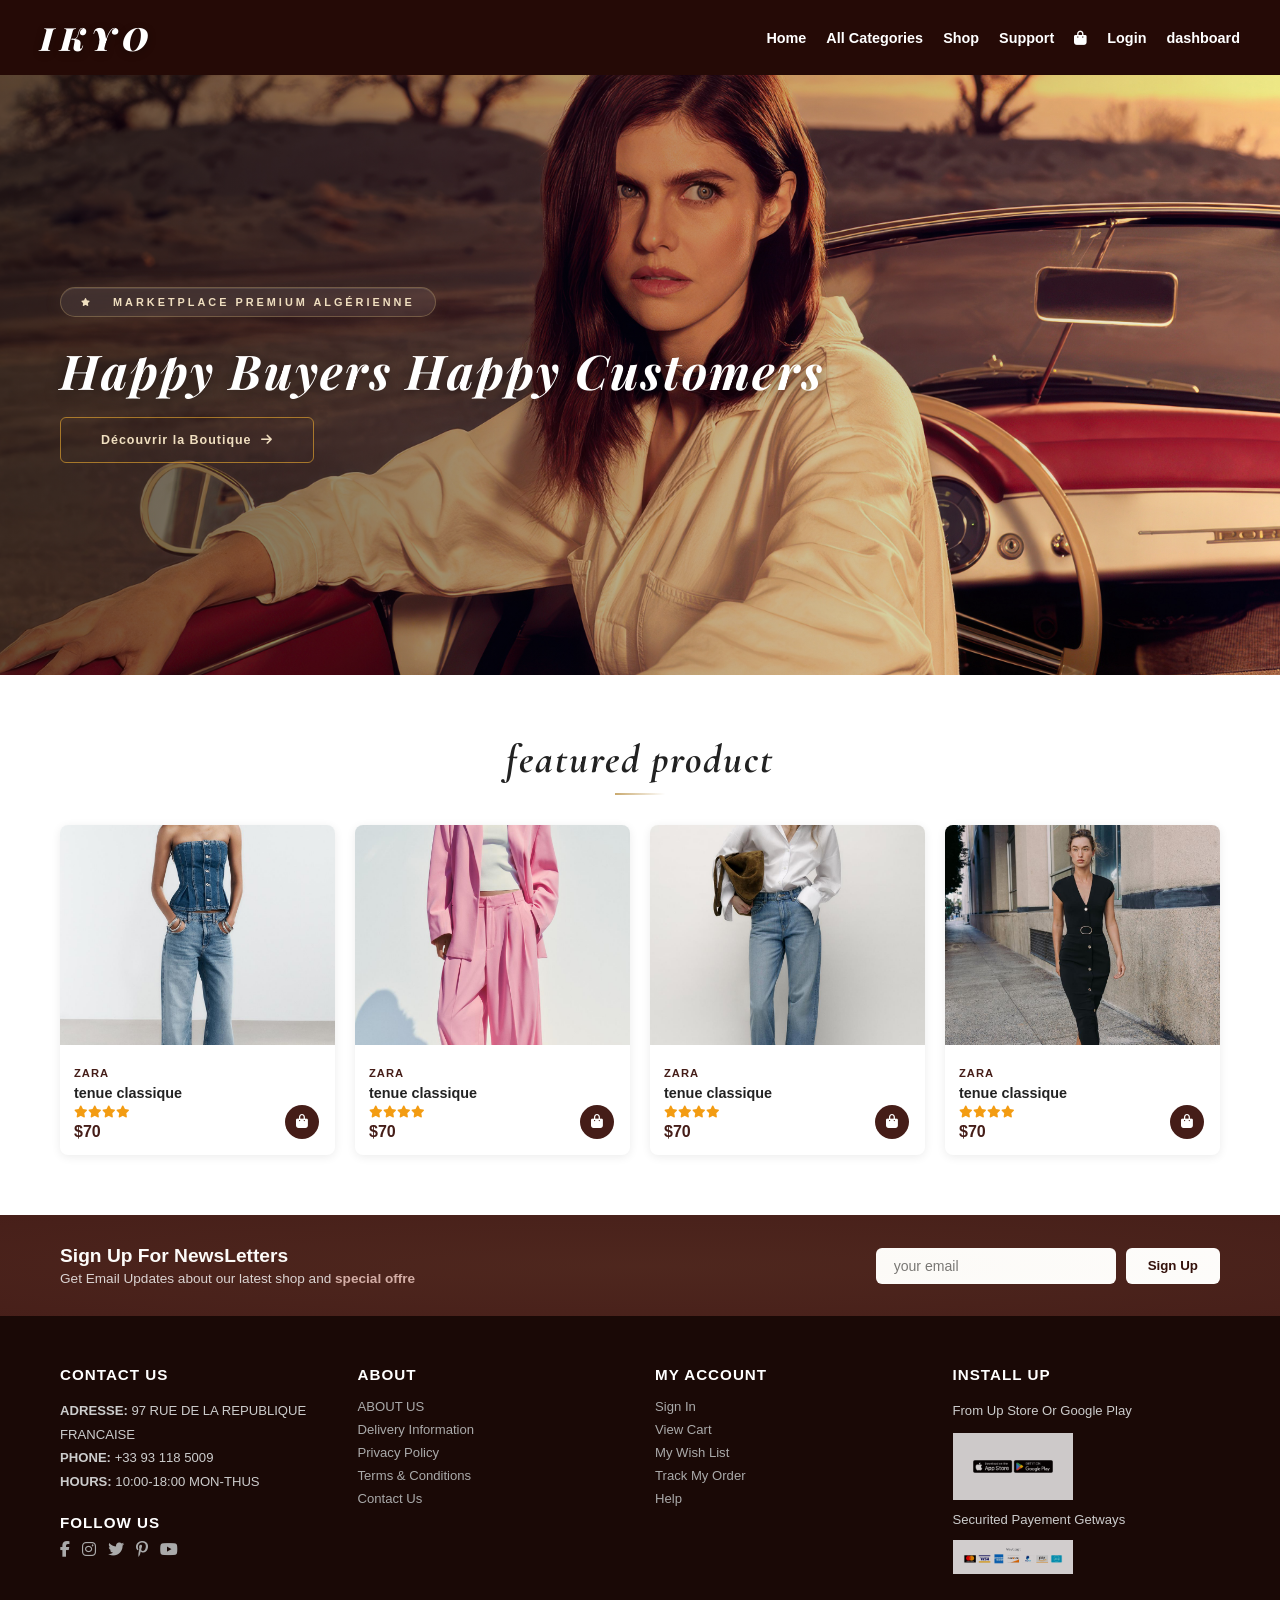
==== commit 22250097: "modification" ====
--- a/index.html
+++ b/index.html
@@ -6,8 +6,9 @@
     <title>IKYO Shop</title>
     <link rel="stylesheet" href="https://cdnjs.cloudflare.com/ajax/libs/font-awesome/6.5.1/css/all.min.css">
     <link rel="preconnect" href="https://fonts.googleapis.com">
-    <link href="https://fonts.googleapis.com/css2?family=Playfair+Display:ital,wght@0,700;1,700&display=swap" rel="stylesheet">
+    <link href="https://fonts.googleapis.com/css2?family=Playfair+Display:ital,wght@0,700;1,700&family=Cormorant+Garamond:ital,wght@0,400;0,600;0,700;1,400;1,700&family=DM+Sans:wght@300;400;500;600;700&display=swap" rel="stylesheet">
     <link rel="stylesheet" href="style.css">
+    <link rel="stylesheet" href="luxury-animations.css">
 </head>
 <body>
 
@@ -22,13 +23,12 @@
             <li><a href="#" onclick="showPage('support',event)">Support</a></li>
             <li><a href="cart.html"><i class="fa-solid fa-bag-shopping"></i></a></li>
             <li><a href="login.html">Login</a></li>
+            <li><a href="dashboard.html">dashboard</a></li>
         </ul>
     </div>
 </section>
 
-<!-- =================================================
-     HOME PAGE
-================================================== -->
+
 <div id="home-page">
     <section id="hero" style="position:relative; width:100%; overflow:hidden;">
         <img src="section3.jpg" alt="" style="width:100%; max-height:600px; object-fit:cover; display:block;">
@@ -87,9 +87,9 @@
     </section>
 </div>
 
-<!-- =================================================
+<!--
      CATEGORIES PAGE
-================================================== -->
+-->
 <div id="categories-page">
     <div class="cat-hero">
         <h2>Toutes les Catégories</h2>
@@ -325,7 +325,7 @@
     </div>
 </div>
 
-<!-- PARTNER MODAL — inchangé -->
+<!-- PARTNER MODAL -->
 <div id="partner-overlay">
     <div class="p-modal" id="p-main-modal">
         <div class="p-modal-header">
@@ -410,9 +410,23 @@
     <div class="col"><h4>INSTALL UP</h4><p>From Up Store Or Google Play</p><div class="pay"><img src="pay3.png" class="CARTPHOTO" alt=""><p>Securited Payement Getways</p><img src="pay1.png" alt="" class="photocart"></div></div>
 </footer>
 
-
 <script src="script.js"></script>
 <script src="cart.js"></script>
-
+<script src="luxury.js"></script>
+<script>
+(function(){
+    const u = JSON.parse(localStorage.getItem('ikyo_user') || 'null');
+    
+    // Si vendeur → rediriger vers dashboard
+    if (u && u.role === 'seller') {
+        window.location.href = 'dashboard.html';
+        return;
+    }
+    
+    // Si client → afficher son nom dans la navbar
+    const el = document.querySelector('#navbar a[href="login.html"]');
+    if (u && el) el.innerHTML = '<i class="fas fa-user-check"></i> ' + u.name;
+})();
+</script>
 </body>
 </html>
--- a/luxury-animations.css
+++ b/luxury-animations.css
@@ -0,0 +1,513 @@
+/* ================================================================
+   LUXURY-ANIMATIONS.CSS — IKYO Premium Experience v2
+   Scroll reveals · Parallax · Glass · Gold shimmer · Preloader
+   Page transitions · Tilt 3D · Particles · Pro CSS3 effects
+================================================================ */
+
+@import url('https://fonts.googleapis.com/css2?family=Cormorant+Garamond:ital,wght@0,400;0,600;0,700;1,400;1,700&family=DM+Sans:wght@300;400;500;600;700&family=Playfair+Display:ital,wght@0,700;1,700&display=swap');
+
+/* ══ CSS VARIABLES ══ */
+:root {
+  --gold:         #c9a96e;
+  --gold-lt:      #f0dfc0;
+  --gold-dk:      #a07840;
+  --brown:        #2b060a;
+  --brown-dk:     #240307;
+  --cream:        #faf7f3;
+  --dark:         #0d0705;
+  --glass:        rgba(255,255,255,0.07);
+  --glass-border: rgba(255,255,255,0.15);
+  --shadow-luxe:  0 30px 80px rgba(69,29,24,0.25);
+  --transition:   cubic-bezier(0.25, 0.46, 0.45, 0.94);
+}
+
+/* ══════════════════════════════════════════
+   1. PRELOADER PREMIUM
+══════════════════════════════════════════ */
+#lux-preloader {
+  position: fixed; inset: 0;
+  background: var(--brown-dk);
+  display: flex; align-items: center; justify-content: center;
+  flex-direction: column;
+  z-index: 9999999;
+  transition: opacity 0.8s ease, visibility 0.8s ease;
+}
+#lux-preloader.hidden {
+  opacity: 0; visibility: hidden; pointer-events: none;
+}
+.preloader-logo {
+  font-family: 'Cormorant Garamond', serif;
+  font-size: 4.5rem; font-style: italic; font-weight: 700;
+  letter-spacing: 16px; color: #fff;
+  animation: preloaderPulse 1.6s ease-in-out infinite alternate;
+}
+@keyframes preloaderPulse {
+  from { opacity: 0.3; letter-spacing: 10px; }
+  to   { opacity: 1;   letter-spacing: 16px; }
+}
+.preloader-bar {
+  width: 180px; height: 1px;
+  background: rgba(255,255,255,0.12);
+  margin-top: 28px; border-radius: 2px; overflow: hidden;
+}
+.preloader-bar-fill {
+  height: 100%;
+  background: linear-gradient(90deg, var(--gold-dk), var(--gold-lt), var(--gold-dk));
+  background-size: 200% auto;
+  animation: barFill 1.6s var(--transition) forwards,
+             shimmerBar 1.2s linear infinite;
+}
+@keyframes barFill    { from { width: 0; } to { width: 100%; } }
+@keyframes shimmerBar { to { background-position: 200% center; } }
+
+/* ══════════════════════════════════════════
+   2. SCROLL PROGRESS BAR
+══════════════════════════════════════════ */
+#scroll-progress {
+  position: fixed; top: 0; left: 0;
+  height: 2px; width: 0%;
+  background: linear-gradient(90deg, var(--gold-dk), var(--gold), var(--gold-lt));
+  z-index: 999997;
+  transition: width 0.08s linear;
+  box-shadow: 0 0 10px rgba(228, 155, 18, 0.7), 0 0 20px rgba(201,169,110,0.3);
+}
+
+/* ══════════════════════════════════════════
+   3. PAGE TRANSITION — DIAGONAL WIPE
+══════════════════════════════════════════ */
+#page-transition-overlay {
+  position: fixed; inset: 0; z-index: 999990;
+  pointer-events: none;
+  display: grid;
+  grid-template-columns: repeat(5, 1fr);
+}
+.pto-panel {
+  background: var(--brown-dk);
+  transform: scaleY(0);
+  transform-origin: bottom;
+  transition: transform 0.5s var(--transition);
+}
+.pto-panel:nth-child(1) { transition-delay: 0.00s; }
+.pto-panel:nth-child(2) { transition-delay: 0.06s; }
+.pto-panel:nth-child(3) { transition-delay: 0.12s; }
+.pto-panel:nth-child(4) { transition-delay: 0.18s; }
+.pto-panel:nth-child(5) { transition-delay: 0.24s; }
+
+#page-transition-overlay.entering .pto-panel {
+  transform: scaleY(1); transform-origin: bottom;
+}
+#page-transition-overlay.leaving .pto-panel {
+  transform: scaleY(0); transform-origin: top;
+}
+
+/* ══════════════════════════════════════════
+   4. NAVBAR — PREMIUM SCROLL EFFECT
+══════════════════════════════════════════ */
+#header {
+  transition: padding 0.4s var(--transition),
+              box-shadow 0.4s ease,
+              background 0.5s ease;
+}
+#header.scrolled {
+  padding-top: 10px !important;
+  padding-bottom: 10px !important;
+  background: rgba(22, 6, 4, 0.96) !important;
+  backdrop-filter: blur(24px) saturate(1.8);
+  -webkit-backdrop-filter: blur(24px) saturate(1.8);
+  box-shadow: 0 2px 0 rgba(201,169,110,0.15),
+              0 8px 40px rgba(0,0,0,0.4);
+}
+
+/* Gold underline nav links */
+#navbar a {
+  position: relative;
+  overflow: hidden;
+}
+#navbar a::after {
+  content: '';
+  position: absolute;
+  bottom: -2px; left: 50%; right: 50%;
+  height: 1px;
+  background: linear-gradient(90deg, transparent, var(--gold), transparent);
+  transition: left 0.35s var(--transition), right 0.35s var(--transition);
+}
+#navbar a:hover::after { left: 0; right: 0; }
+
+/* ══════════════════════════════════════════
+   5. SCROLL REVEAL — MULTI DIRECTION
+══════════════════════════════════════════ */
+.reveal {
+  opacity: 0;
+  transform: translateY(50px);
+  transition: opacity 0.75s var(--transition),
+              transform 0.75s var(--transition);
+}
+.reveal.from-left  { transform: translateX(-60px) rotate(-1deg); }
+.reveal.from-right { transform: translateX(60px) rotate(1deg); }
+.reveal.scale-in   { transform: scale(0.88) translateY(20px); }
+.reveal.flip-in    { transform: perspective(600px) rotateX(-20deg) translateY(30px); }
+
+.reveal.visible {
+  opacity: 1;
+  transform: translateY(0) translateX(0) scale(1) rotate(0) rotateX(0);
+}
+
+.reveal[data-delay="1"] { transition-delay: 0.08s; }
+.reveal[data-delay="2"] { transition-delay: 0.18s; }
+.reveal[data-delay="3"] { transition-delay: 0.28s; }
+.reveal[data-delay="4"] { transition-delay: 0.38s; }
+.reveal[data-delay="5"] { transition-delay: 0.48s; }
+.reveal[data-delay="6"] { transition-delay: 0.58s; }
+
+/* ══════════════════════════════════════════
+   6. HERO — SPLIT TEXT ANIMATION
+══════════════════════════════════════════ */
+.hero-word {
+  display: inline-block;
+  opacity: 0;
+  transform: translateY(70px) rotateX(-25deg);
+  animation: wordReveal 0.9s var(--transition) forwards;
+}
+@keyframes wordReveal {
+  to { opacity: 1; transform: translateY(0) rotateX(0); }
+}
+
+/* ── Gold shimmer text ── */
+.shimmer-text {
+  background: linear-gradient(
+    110deg,
+    var(--brown) 0%,
+    var(--gold-lt) 35%,
+    var(--gold) 50%,
+    var(--gold-lt) 65%,
+    var(--brown) 100%
+  );
+  background-size: 250% auto;
+  -webkit-background-clip: text;
+  -webkit-text-fill-color: transparent;
+  background-clip: text;
+  animation: shimmerMove 3.5s linear infinite;
+}
+@keyframes shimmerMove {
+  from { background-position: 0% center; }
+  to   { background-position: 250% center; }
+}
+
+/* ── Floating premium badge ── */
+.lux-badge {
+  display: inline-flex; align-items: center; gap: 8px;
+  background: rgba(255,255,255,0.08);
+  backdrop-filter: blur(12px);
+  border: 1px solid rgba(201,169,110,0.35);
+  color: var(--gold-lt);
+  font-size: 0.68rem; font-weight: 700; letter-spacing: 3px;
+  text-transform: uppercase;
+  padding: 8px 20px; border-radius: 40px;
+  margin-bottom: 22px;
+  animation: badgeFloat 4.5s ease-in-out infinite;
+  box-shadow: 0 0 20px rgba(201,169,110,0.08),
+              inset 0 1px 0 rgba(255,255,255,0.1);
+}
+@keyframes badgeFloat {
+  0%, 100% { transform: translateY(0); }
+  50%       { transform: translateY(-6px); }
+}
+
+/* ══════════════════════════════════════════
+   7. HERO BUTTON — LIQUID FILL EFFECT
+══════════════════════════════════════════ */
+#hero button {
+  position: relative; overflow: hidden;
+  background: transparent !important;
+  border: 1.5px solid rgba(240, 173, 49, 0.6) !important;
+  color: var(--gold-lt) !important;
+  letter-spacing: 2.5px;
+  font-size: 0.78rem !important;
+  padding: 15px 40px !important;
+  transition: color 0.4s ease !important;
+}
+#hero button::before {
+  content: '';
+  position: absolute;
+  bottom: 0; left: 0;
+  width: 100%; height: 0%;
+  background: var(--gold);
+  transition: height 0.45s var(--transition);
+  z-index: 0;
+}
+#hero button:hover::before { height: 100%; }
+#hero button:hover { color: var(--dark) !important; }
+#hero button > * { position: relative; z-index: 1; }
+
+/* ══════════════════════════════════════════
+   8. PRODUCT CARDS — 3D TILT + LUXE HOVER
+══════════════════════════════════════════ */
+.pro, .prod-card {
+  transform-style: preserve-3d;
+  transition: transform 0.12s ease, box-shadow 0.4s ease;
+  will-change: transform;
+  position: relative;
+}
+.pro:hover, .prod-card:hover {
+  box-shadow:
+    0 24px 60px rgba(69,29,24,0.2),
+    0 0 0 1px rgba(201,169,110,0.18),
+    0 0 40px rgba(201,169,110,0.05) !important;
+}
+
+/* Gold corner ribbon */
+.pro::before, .prod-card::before {
+  content: '';
+  position: absolute; top: 0; right: 0;
+  width: 0; height: 0;
+  border-style: solid;
+  border-width: 0 32px 32px 0;
+  border-color: transparent var(--gold) transparent transparent;
+  opacity: 0;
+  transition: opacity 0.3s ease;
+  z-index: 2;
+}
+.pro:hover::before, .prod-card:hover::before { opacity: 1; }
+
+/* Image zoom */
+.pro img, .prod-card img {
+  transition: transform 0.65s var(--transition), filter 0.4s ease;
+}
+.pro:hover img, .prod-card:hover img {
+  transform: scale(1.08);
+  filter: brightness(1.04) contrast(1.02);
+}
+
+/* ══════════════════════════════════════════
+   9. FLOATING PARTICLES
+══════════════════════════════════════════ */
+.particle {
+  position: fixed;
+  border-radius: 50%;
+  pointer-events: none;
+  z-index: 0;
+  opacity: 0;
+  animation: particleFly var(--dur, 7s) var(--delay, 0s) ease-in-out infinite;
+}
+@keyframes particleFly {
+  0%   { opacity: 0; transform: translateY(100vh) scale(0) rotate(0deg); }
+  10%  { opacity: 0.5; }
+  90%  { opacity: 0.2; }
+  100% { opacity: 0; transform: translateY(-10vh) scale(1) rotate(180deg); }
+}
+
+/* ══════════════════════════════════════════
+   10. GLASS CARDS
+══════════════════════════════════════════ */
+.glass-card {
+  background: var(--glass);
+  border: 1px solid var(--glass-border);
+  backdrop-filter: blur(18px) saturate(1.5);
+  -webkit-backdrop-filter: blur(18px) saturate(1.5);
+  border-radius: 20px;
+}
+
+/* ══════════════════════════════════════════
+   11. MAGNETIC BUTTONS
+══════════════════════════════════════════ */
+.btn-magnetic {
+  transition: transform 0.3s var(--transition), box-shadow 0.3s ease !important;
+  will-change: transform;
+}
+.btn-gold {
+  background: linear-gradient(135deg, var(--gold-dk), var(--gold), var(--gold-dk));
+  background-size: 200% auto;
+  color: #fff; border: none;
+  transition: background-position 0.5s ease, transform 0.2s ease, box-shadow 0.3s ease !important;
+}
+.btn-gold:hover {
+  background-position: right center;
+  transform: translateY(-2px) !important;
+  box-shadow: 0 12px 35px rgba(160,120,64,0.45) !important;
+}
+
+/* ══════════════════════════════════════════
+   12. LUXURY SCROLLBAR
+══════════════════════════════════════════ */
+::-webkit-scrollbar { width: 4px; }
+::-webkit-scrollbar-track { background: var(--cream); }
+::-webkit-scrollbar-thumb {
+  background: linear-gradient(180deg, var(--gold-dk), var(--gold));
+  border-radius: 10px;
+}
+::-webkit-scrollbar-thumb:hover { background: var(--brown); }
+
+/* ══════════════════════════════════════════
+   13. TOAST UPGRADE
+══════════════════════════════════════════ */
+#toast, #toast-login {
+  background: linear-gradient(135deg, #1a0d0a, #2e110d) !important;
+  border: 1px solid rgba(201,169,110,0.25) !important;
+  border-radius: 14px !important;
+  backdrop-filter: blur(20px);
+  font-family: 'DM Sans', sans-serif;
+  box-shadow: 0 8px 32px rgba(0,0,0,0.3),
+              inset 0 1px 0 rgba(255,255,255,0.05) !important;
+}
+
+/* ══════════════════════════════════════════
+   14. SECTION TITLES
+══════════════════════════════════════════ */
+#product h2 {
+  font-family: 'Cormorant Garamond', serif !important;
+  font-size: 2.5rem !important;
+  font-style: italic !important;
+  font-weight: 700 !important;
+  letter-spacing: 2px;
+  text-transform: none !important;
+  position: relative;
+}
+#product h2::after {
+  content: '';
+  display: block;
+  width: 50px; height: 2px;
+  background: linear-gradient(90deg, var(--gold), transparent);
+  margin: 10px auto 0;
+}
+
+/* ══════════════════════════════════════════
+   15. NEWSLETTER
+══════════════════════════════════════════ */
+#newsletter {
+  position: relative; overflow: hidden;
+}
+#newsletter::before {
+  content: '';
+  position: absolute; top: -50%; left: -50%;
+  width: 200%; height: 200%;
+  background: radial-gradient(ellipse at center, rgba(201,169,110,0.07) 0%, transparent 65%);
+  animation: newsletterPulse 7s ease-in-out infinite;
+}
+@keyframes newsletterPulse {
+  0%,100% { transform: scale(1); opacity: 0.4; }
+  50%      { transform: scale(1.15); opacity: 1; }
+}
+#newsletter button {
+  transition: transform 0.25s ease, box-shadow 0.3s ease !important;
+}
+#newsletter button:hover {
+  transform: translateY(-2px) !important;
+  box-shadow: 0 8px 22px rgba(69,29,24,0.3) !important;
+}
+
+/* ══════════════════════════════════════════
+   16. FAQ
+══════════════════════════════════════════ */
+.faq-q {
+  transition: color 0.3s ease, padding-left 0.3s ease;
+}
+.faq-q:hover { padding-left: 10px !important; color: var(--brown) !important; }
+.faq-item {
+  transition: transform 0.3s ease, box-shadow 0.3s ease;
+}
+.faq-item:hover {
+  transform: translateX(5px);
+  box-shadow: -3px 0 0 var(--gold);
+}
+
+/* ══════════════════════════════════════════
+   17. CATEGORY CARDS
+══════════════════════════════════════════ */
+.cat-sub-item {
+  transition: transform 0.3s var(--transition),
+              box-shadow 0.3s ease,
+              border-color 0.3s ease;
+}
+.cat-sub-item:hover {
+  transform: translateY(-5px) scale(1.03);
+  box-shadow: 0 14px 35px rgba(69,29,24,0.14);
+  border-color: var(--gold) !important;
+}
+.cat-block {
+  transition: transform 0.4s var(--transition), box-shadow 0.4s ease;
+}
+.cat-block:hover {
+  transform: translateY(-5px);
+  box-shadow: 0 22px 55px rgba(69,29,24,0.12);
+}
+
+/* ══════════════════════════════════════════
+   18. FOOTER SOCIAL ICONS
+══════════════════════════════════════════ */
+.section1 .icon i {
+  transition: transform 0.3s var(--transition), color 0.3s ease;
+}
+.section1 .icon i:hover {
+  transform: translateY(-5px) scale(1.25);
+  color: var(--gold) !important;
+}
+
+/* ══════════════════════════════════════════
+   19. IMAGE LAZY REVEAL
+══════════════════════════════════════════ */
+img {
+  transition: filter 0.5s ease, opacity 0.5s ease;
+}
+img.loading { filter: blur(10px) brightness(0.75); opacity: 0.6; }
+img.loaded  { filter: blur(0) brightness(1); opacity: 1; }
+
+/* ══════════════════════════════════════════
+   20. LOGO ANIMATION
+══════════════════════════════════════════ */
+#header > a {
+  transition: letter-spacing 0.45s var(--transition), opacity 0.3s ease;
+  display: inline-block;
+}
+#header > a:hover {
+  letter-spacing: 12px !important;
+  opacity: 0.82;
+}
+
+/* ══════════════════════════════════════════
+   21. SELECTION
+══════════════════════════════════════════ */
+::selection {
+  background: rgba(201,169,110,0.28);
+  color: var(--brown-dk);
+}
+
+/* ══════════════════════════════════════════
+   22. GOLD DIVIDER
+══════════════════════════════════════════ */
+.gold-divider {
+  width: 60px; height: 2px;
+  background: linear-gradient(90deg, transparent, var(--gold), transparent);
+  margin: 16px auto;
+}
+.gold-divider.left { margin-left: 0; }
+
+/* ══════════════════════════════════════════
+   23. ANIMATED COUNTER
+══════════════════════════════════════════ */
+.counter-num {
+  display: inline-block;
+  font-variant-numeric: tabular-nums;
+  transition: transform 0.1s ease;
+}
+
+/* ══════════════════════════════════════════
+   24. GLOW EFFECT ON HOVER — BUTTONS
+══════════════════════════════════════════ */
+.add-btn, .btn-send, .btn-outline-white {
+  transition: box-shadow 0.35s ease, transform 0.25s ease !important;
+}
+.add-btn:hover {
+  box-shadow: 0 0 20px rgba(173, 28, 9, 0.35) !important;
+  transform: scale(1.1) !important;
+}
+
+/* ══════════════════════════════════════════
+   25. SUPPORT STAT BOXES — COUNTER REVEAL
+══════════════════════════════════════════ */
+.stat-box {
+  transition: transform 0.35s var(--transition), box-shadow 0.35s ease;
+}
+.stat-box:hover {
+  transform: translateY(-6px) scale(1.03);
+  box-shadow: 0 20px 50px rgba(69,29,24,0.14) !important;
+}
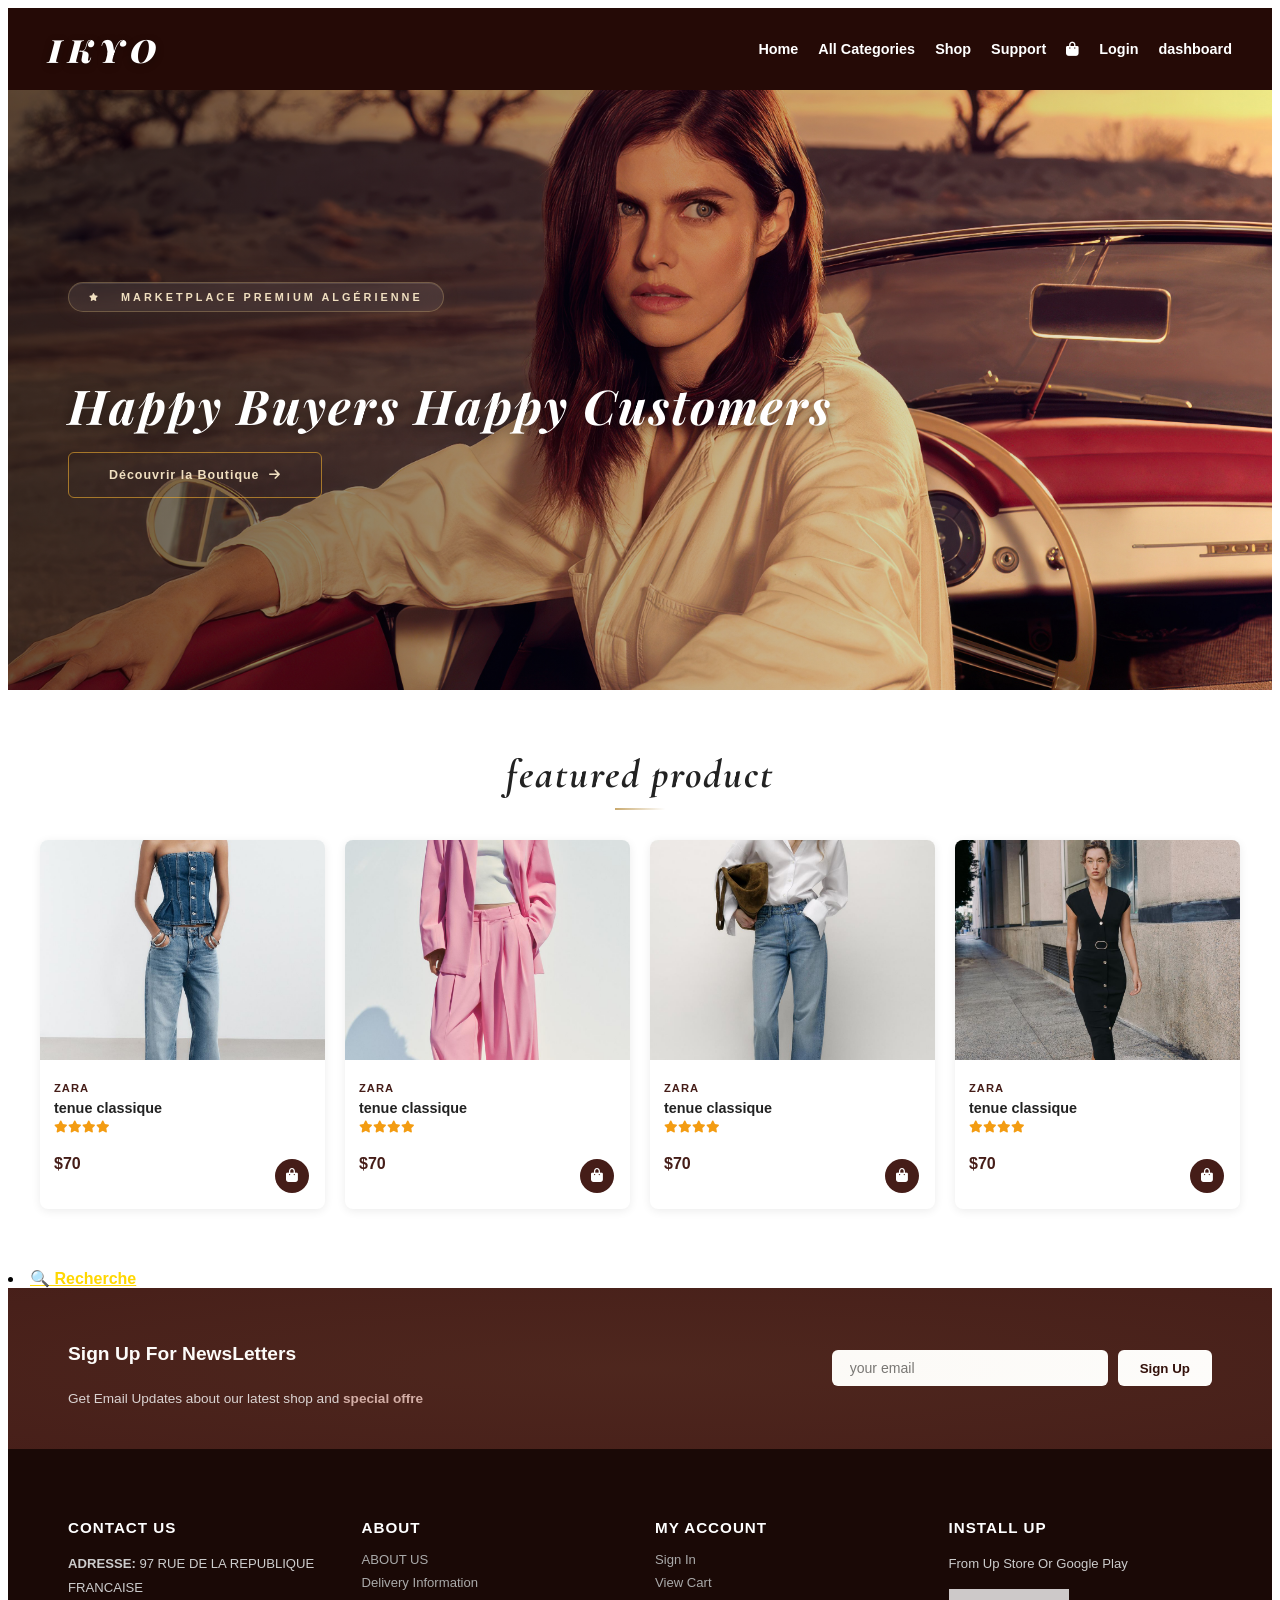
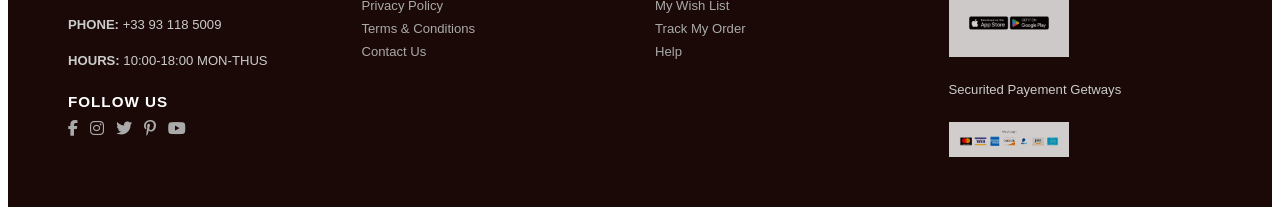
==== commit 4dc25927: "modification" ====
--- a/index.html
+++ b/index.html
@@ -19,7 +19,8 @@
         <ul id="navbar">
             <li><a href="#" onclick="showPage('home',event)">Home</a></li>
             <li><a href="#" onclick="showPage('categories',event)">All Categories</a></li>
-            <li><a href="#" onclick="showPage('shop',event)">Shop</a></li>
+           <li><a href="#" onclick="showPage('shop',event)">Shop</a></li>
+
             <li><a href="#" onclick="showPage('support',event)">Support</a></li>
             <li><a href="cart.html"><i class="fa-solid fa-bag-shopping"></i></a></li>
             <li><a href="login.html">Login</a></li>
@@ -85,6 +86,7 @@
             </div>
         </div>
     </section>
+    
 </div>
 
 <!--
@@ -324,7 +326,7 @@
         </div>
     </div>
 </div>
-
+<li><a href="#" onclick="showPage('recherche',event)" style="color:#ffd700;font-weight:800;">🔍 Recherche</a></li>
 <!-- PARTNER MODAL -->
 <div id="partner-overlay">
     <div class="p-modal" id="p-main-modal">
@@ -414,19 +416,217 @@
 <script src="cart.js"></script>
 <script src="luxury.js"></script>
 <script>
-(function(){
-    const u = JSON.parse(localStorage.getItem('ikyo_user') || 'null');
-    
-    // Si vendeur → rediriger vers dashboard
-    if (u && u.role === 'seller') {
-        window.location.href = 'dashboard.html';
-        return;
-    }
-    
-    // Si client → afficher son nom dans la navbar
-    const el = document.querySelector('#navbar a[href="login.html"]');
-    if (u && el) el.innerHTML = '<i class="fas fa-user-check"></i> ' + u.name;
-})();
+
 </script>
+
+<div id="recherche-page" style="display:none;">
+
+    <!-- Hero -->
+    <div style="background:#390505;color:white;padding:40px 20px;text-align:center;">
+        <h2 style="font-size:1.8rem;font-weight:800;letter-spacing:2px;margin-bottom:16px;">🔍 Recherche Avancée</h2>
+
+        <!-- Barre de recherche principale -->
+        <div style="max-width:600px;margin:0 auto;display:flex;gap:0;border-radius:10px;overflow:hidden;box-shadow:0 4px 20px rgba(0,0,0,0.3);">
+            <input type="text" id="rch-q" placeholder="Ex: tshirt homme, robe, adidas..."
+                style="flex:1;padding:16px 20px;border:none;outline:none;font-size:1rem;font-family:inherit;"
+                onkeydown="if(event.key==='Enter') lancerRecherche()">
+            <button onclick="lancerRecherche()"
+                style="background:#ffd700;color:#451d18;border:none;padding:16px 28px;font-size:1rem;font-weight:800;cursor:pointer;">
+                <i class="fas fa-search"></i> Chercher
+            </button>
+        </div>
+    </div>
+
+    <div style="max-width:1200px;margin:30px auto;padding:0 20px;display:flex;gap:24px;flex-wrap:wrap;">
+
+        <!-- ═══ FILTRES (colonne gauche) ═══ -->
+        <div style="width:240px;flex-shrink:0;" id="filtres-panel">
+
+            <div style="background:white;border-radius:12px;padding:20px;box-shadow:0 2px 10px rgba(0,0,0,0.08);margin-bottom:16px;">
+                <h3 style="font-size:0.95rem;font-weight:800;color:#451d18;margin-bottom:16px;display:flex;align-items:center;gap:8px;">
+                    <i class="fas fa-filter"></i> Filtres
+                    <button onclick="resetFiltres()" style="margin-left:auto;background:none;border:none;color:#aaa;font-size:0.75rem;cursor:pointer;font-weight:600;">Réinitialiser</button>
+                </h3>
+
+                <!-- Wilaya -->
+                <div style="margin-bottom:18px;">
+                    <label style="display:block;font-size:0.78rem;font-weight:800;color:#555;margin-bottom:6px;text-transform:uppercase;">📍 Wilaya</label>
+                    <select id="rch-wilaya" style="width:100%;padding:9px 12px;border:1.5px solid #ddd;border-radius:8px;font-size:0.85rem;outline:none;font-family:inherit;">
+                        <option value="">Toutes les wilayas</option>
+                        <option value="16">Alger</option>
+                        <option value="31">Oran</option>
+                        <option value="25">Constantine</option>
+                        <option value="23">Annaba</option>
+                        <option value="09">Blida</option>
+                        <option value="05">Batna</option>
+                        <option value="19">Sétif</option>
+                        <option value="15">Tizi Ouzou</option>
+                        <option value="06">Béjaïa</option>
+                        <option value="13">Tlemcen</option>
+                        <option value="27">Mostaganem</option>
+                        <option value="22">Sidi Bel Abbès</option>
+                        <option value="29">Mascara</option>
+                        <option value="26">Médéa</option>
+                        <option value="42">Tipaza</option>
+                        <option value="35">Boumerdès</option>
+                    </select>
+                </div>
+
+                <!-- Catégorie -->
+                <div style="margin-bottom:18px;">
+                    <label style="display:block;font-size:0.78rem;font-weight:800;color:#555;margin-bottom:6px;text-transform:uppercase;">📦 Catégorie</label>
+                    <select id="rch-categorie" style="width:100%;padding:9px 12px;border:1.5px solid #ddd;border-radius:8px;font-size:0.85rem;outline:none;font-family:inherit;">
+                        <option value="">Toutes</option>
+                        <option value="1">Mode Homme</option>
+                        <option value="2">Mode Femme</option>
+                        <option value="3">Enfants</option>
+                        <option value="4">Électronique</option>
+                        <option value="5">Maison & Jardin</option>
+                        <option value="6">Sport & Loisirs</option>
+                        <option value="7">Beauté & Santé</option>
+                        <option value="9">T-shirts Homme</option>
+                        <option value="10">Pantalons Homme</option>
+                        <option value="13">Robes</option>
+                    </select>
+                </div>
+
+                <!-- Genre -->
+                <div style="margin-bottom:18px;">
+                    <label style="display:block;font-size:0.78rem;font-weight:800;color:#555;margin-bottom:6px;text-transform:uppercase;">👤 Genre</label>
+                    <div style="display:flex;flex-wrap:wrap;gap:6px;">
+                        <button class="genre-btn active" onclick="setGenre('',this)">Tous</button>
+                        <button class="genre-btn" onclick="setGenre('homme',this)">Homme</button>
+                        <button class="genre-btn" onclick="setGenre('femme',this)">Femme</button>
+                        <button class="genre-btn" onclick="setGenre('enfant',this)">Enfant</button>
+                    </div>
+                </div>
+
+                <!-- Prix -->
+                <div style="margin-bottom:18px;">
+                    <label style="display:block;font-size:0.78rem;font-weight:800;color:#555;margin-bottom:6px;text-transform:uppercase;">💰 Prix (DA)</label>
+                    <div style="display:flex;gap:8px;align-items:center;">
+                        <input type="number" id="rch-prix-min" placeholder="Min" min="0"
+                            style="width:50%;padding:8px 10px;border:1.5px solid #ddd;border-radius:8px;font-size:0.82rem;outline:none;">
+                        <span style="color:#aaa;font-size:0.8rem;">–</span>
+                        <input type="number" id="rch-prix-max" placeholder="Max" min="0"
+                            style="width:50%;padding:8px 10px;border:1.5px solid #ddd;border-radius:8px;font-size:0.82rem;outline:none;">
+                    </div>
+                    <!-- Suggestions prix rapides -->
+                    <div style="display:flex;flex-wrap:wrap;gap:4px;margin-top:8px;">
+                        <button onclick="setPrix(0,2000)" class="prix-quick">-2000</button>
+                        <button onclick="setPrix(2000,5000)" class="prix-quick">2k-5k</button>
+                        <button onclick="setPrix(5000,15000)" class="prix-quick">5k-15k</button>
+                        <button onclick="setPrix(15000,0)" class="prix-quick">+15k</button>
+                    </div>
+                </div>
+
+                <!-- Couleur -->
+                <div style="margin-bottom:18px;">
+                    <label style="display:block;font-size:0.78rem;font-weight:800;color:#555;margin-bottom:8px;text-transform:uppercase;">🎨 Couleur</label>
+                    <div style="display:flex;flex-wrap:wrap;gap:8px;" id="couleur-btns">
+                        <button class="clr-btn" onclick="setCouleur('',this)" data-clr="" style="background:#f0f0f0;color:#333;">Toutes</button>
+                        <button class="clr-btn" onclick="setCouleur('noir',this)" data-clr="noir" style="background:#222;color:white;">Noir</button>
+                        <button class="clr-btn" onclick="setCouleur('blanc',this)" data-clr="blanc" style="background:#fff;color:#333;border:2px solid #ddd;">Blanc</button>
+                        <button class="clr-btn" onclick="setCouleur('rouge',this)" data-clr="rouge" style="background:#e74c3c;color:white;">Rouge</button>
+                        <button class="clr-btn" onclick="setCouleur('bleu',this)" data-clr="bleu" style="background:#3498db;color:white;">Bleu</button>
+                        <button class="clr-btn" onclick="setCouleur('vert',this)" data-clr="vert" style="background:#27ae60;color:white;">Vert</button>
+                        <button class="clr-btn" onclick="setCouleur('gris',this)" data-clr="gris" style="background:#95a5a6;color:white;">Gris</button>
+                        <button class="clr-btn" onclick="setCouleur('rose',this)" data-clr="rose" style="background:#e91e8c;color:white;">Rose</button>
+                        <button class="clr-btn" onclick="setCouleur('jaune',this)" data-clr="jaune" style="background:#f1c40f;color:#333;">Jaune</button>
+                    </div>
+                </div>
+
+                <!-- Taille -->
+                <div style="margin-bottom:18px;">
+                    <label style="display:block;font-size:0.78rem;font-weight:800;color:#555;margin-bottom:8px;text-transform:uppercase;">📐 Taille</label>
+                    <div style="display:flex;flex-wrap:wrap;gap:6px;">
+                        <button class="taille-btn active" onclick="setTaille('',this)">Toutes</button>
+                        <button class="taille-btn" onclick="setTaille('XS',this)">XS</button>
+                        <button class="taille-btn" onclick="setTaille('S',this)">S</button>
+                        <button class="taille-btn" onclick="setTaille('M',this)">M</button>
+                        <button class="taille-btn" onclick="setTaille('L',this)">L</button>
+                        <button class="taille-btn" onclick="setTaille('XL',this)">XL</button>
+                        <button class="taille-btn" onclick="setTaille('XXL',this)">XXL</button>
+                        <button class="taille-btn" onclick="setTaille('38',this)">38</button>
+                        <button class="taille-btn" onclick="setTaille('40',this)">40</button>
+                        <button class="taille-btn" onclick="setTaille('42',this)">42</button>
+                        <button class="taille-btn" onclick="setTaille('44',this)">44</button>
+                    </div>
+                </div>
+
+                <!-- Options -->
+                <div style="margin-bottom:18px;">
+                    <label style="display:block;font-size:0.78rem;font-weight:800;color:#555;margin-bottom:8px;text-transform:uppercase;">⚡ Options</label>
+                    <label style="display:flex;align-items:center;gap:8px;cursor:pointer;margin-bottom:8px;font-size:0.85rem;">
+                        <input type="checkbox" id="rch-promo"> Promotions seulement
+                    </label>
+                    <label style="display:flex;align-items:center;gap:8px;cursor:pointer;font-size:0.85rem;">
+                        <input type="checkbox" id="rch-stock"> En stock seulement
+                    </label>
+                </div>
+
+                <!-- Note minimum -->
+                <div style="margin-bottom:18px;">
+                    <label style="display:block;font-size:0.78rem;font-weight:800;color:#555;margin-bottom:8px;text-transform:uppercase;">⭐ Note minimum</label>
+                    <div style="display:flex;gap:6px;">
+                        <button class="note-btn active" onclick="setNote(0,this)">Toutes</button>
+                        <button class="note-btn" onclick="setNote(3,this)">3+</button>
+                        <button class="note-btn" onclick="setNote(4,this)">4+</button>
+                        <button class="note-btn" onclick="setNote(5,this)">5★</button>
+                    </div>
+                </div>
+
+                <button onclick="lancerRecherche()" style="width:100%;background:#451d18;color:white;border:none;padding:13px;border-radius:8px;font-size:0.9rem;font-weight:800;cursor:pointer;letter-spacing:0.5px;">
+                    <i class="fas fa-search"></i> Appliquer les filtres
+                </button>
+            </div>
+        </div>
+
+        <!-- ═══ RÉSULTATS (colonne droite) ═══ -->
+        <div style="flex:1;min-width:0;">
+
+            <!-- Barre résultats + tri -->
+            <div style="display:flex;align-items:center;justify-content:space-between;margin-bottom:16px;flex-wrap:wrap;gap:10px;">
+                <div>
+                    <span id="rch-count" style="font-size:0.9rem;color:#555;font-weight:600;"></span>
+                    <div id="rch-tags" style="display:flex;flex-wrap:wrap;gap:6px;margin-top:6px;"></div>
+                </div>
+                <select id="rch-tri" onchange="lancerRecherche()" style="padding:8px 14px;border:1.5px solid #ddd;border-radius:8px;font-size:0.85rem;outline:none;font-family:inherit;">
+                    <option value="pertinence">Pertinence</option>
+                    <option value="prix_asc">Prix croissant</option>
+                    <option value="prix_desc">Prix décroissant</option>
+                    <option value="note">Mieux notés</option>
+                    <option value="nouveau">Plus récents</option>
+                    <option value="ventes">Plus vendus</option>
+                </select>
+            </div>
+
+            <!-- Loading -->
+            <div id="rch-loading" style="display:none;text-align:center;padding:60px 20px;">
+                <i class="fas fa-spinner fa-spin" style="font-size:2rem;color:#451d18;"></i>
+                <p style="margin-top:12px;color:#888;">Recherche en cours...</p>
+            </div>
+
+            <!-- Vide -->
+            <div id="rch-vide" style="display:none;text-align:center;padding:60px 20px;background:white;border-radius:12px;">
+                <i class="fas fa-search" style="font-size:3rem;color:#ddd;"></i>
+                <h3 style="color:#888;margin-top:16px;font-size:1.1rem;">Aucun résultat trouvé</h3>
+                <p style="color:#aaa;margin-top:8px;font-size:0.85rem;">Essayez d'autres mots-clés ou élargissez vos filtres</p>
+                <button onclick="resetFiltres()" style="margin-top:16px;background:#451d18;color:white;border:none;padding:10px 24px;border-radius:8px;cursor:pointer;font-weight:700;">
+                    Réinitialiser les filtres
+                </button>
+            </div>
+
+            <!-- Grille produits -->
+            <div id="rch-grid" style="display:grid;grid-template-columns:repeat(auto-fill,minmax(210px,1fr));gap:16px;"></div>
+
+            <!-- Pagination -->
+            <div id="rch-pagination" style="display:flex;justify-content:center;gap:8px;margin-top:30px;flex-wrap:wrap;"></div>
+        </div>
+    </div>
+</div>
+
+
+
 </body>
 </html>
--- a/style.css
+++ b/style.css
@@ -1,15 +1,12 @@
 
-/*
-* {
-    margin: 0;
-    padding: 0;
-    box-sizing: border-box;
-}
+
 */
 
-@import url('https://fonts.googleapis.com/css2?family=Playfair+Display:ital,wght@0,700;1,700&display=swap');
+
 
 /* ===== RESET & BASE ===== */
+
+
 * {
     margin: 0;
     padding: 0;
@@ -1363,4 +1360,82 @@
     .section1 {
         padding: 30px 20px;
     }
-}+}
+
+
+.genre-btn, .taille-btn, .note-btn {
+    padding: 5px 12px;
+    border-radius: 20px;
+    border: 1.5px solid #ddd;
+    background: white;
+    font-size: 0.78rem;
+    font-weight: 600;
+    cursor: pointer;
+    transition: all 0.2s;
+    color: #555;
+}
+.genre-btn.active, .taille-btn.active, .note-btn.active {
+    background: #451d18;
+    color: white;
+    border-color: #451d18;
+}
+.clr-btn {
+    padding: 5px 10px;
+    border-radius: 20px;
+    border: 2px solid transparent;
+    font-size: 0.75rem;
+    font-weight: 700;
+    cursor: pointer;
+    transition: all 0.2s;
+}
+.clr-btn.active { border-color: #ffd700 !important; transform: scale(1.1); }
+.prix-quick {
+    padding: 3px 8px;
+    border-radius: 12px;
+    border: 1px solid #ddd;
+    background: #f8f8f8;
+    font-size: 0.72rem;
+    cursor: pointer;
+    color: #555;
+    transition: all 0.2s;
+}
+.prix-quick:hover { background: #451d18; color: white; border-color: #451d18; }
+
+/* Carte produit résultat */
+.rch-card {
+    background: white;
+    border-radius: 12px;
+    overflow: hidden;
+    box-shadow: 0 2px 10px rgba(0,0,0,0.07);
+    transition: transform 0.3s, box-shadow 0.3s;
+    position: relative;
+}
+.rch-card:hover {
+    transform: translateY(-5px);
+    box-shadow: 0 10px 28px rgba(69,29,24,0.15);
+}
+.rch-card img {
+    width: 100%;
+    height: 190px;
+    object-fit: cover;
+    transition: transform 0.4s;
+}
+.rch-card:hover img { transform: scale(1.05); }
+.rch-card-info { padding: 12px 14px; }
+.rch-card .store-nm { font-size: 0.68rem; color: #451d18; font-weight: 800; text-transform: uppercase; }
+.rch-card h4 { font-size: 0.88rem; color: #222; margin: 4px 0; font-weight: 600; line-height: 1.3; }
+.rch-card .stars { color: #f39c12; font-size: 0.72rem; margin-bottom: 8px; }
+.rch-card .prix-new { font-size: 1rem; font-weight: 800; color: #451d18; }
+.rch-card .prix-old { font-size: 0.78rem; color: #aaa; text-decoration: line-through; margin-left: 6px; }
+.rch-card .remise { background: #e74c3c; color: white; font-size: 0.65rem; font-weight: 800; padding: 2px 7px; border-radius: 10px; }
+.rch-tag { background: #f5ede9; color: #451d18; font-size: 0.72rem; font-weight: 700; padding: 3px 10px; border-radius: 20px; display: flex; align-items: center; gap: 4px; }
+.rch-tag button { background: none; border: none; cursor: pointer; color: #451d18; font-size: 0.8rem; padding: 0; line-height: 1; }
+.pag-btn { padding: 8px 14px; border-radius: 8px; border: 1.5px solid #ddd; background: white; cursor: pointer; font-size: 0.85rem; font-weight: 600; transition: all 0.2s; }
+.pag-btn.active { background: #451d18; color: white; border-color: #451d18; }
+.pag-btn:hover:not(.active) { border-color: #451d18; color: #451d18; }
+
+@media (max-width: 768px) {
+    #filtres-panel { width: 100%; }
+    #recherche-page > div:last-child { flex-direction: column; }
+}
+
--- a/luxury-animations.css
+++ b/luxury-animations.css
@@ -1,8 +1,4 @@
-/* ================================================================
-   LUXURY-ANIMATIONS.CSS — IKYO Premium Experience v2
-   Scroll reveals · Parallax · Glass · Gold shimmer · Preloader
-   Page transitions · Tilt 3D · Particles · Pro CSS3 effects
-================================================================ */
+
 
 @import url('https://fonts.googleapis.com/css2?family=Cormorant+Garamond:ital,wght@0,400;0,600;0,700;1,400;1,700&family=DM+Sans:wght@300;400;500;600;700&family=Playfair+Display:ital,wght@0,700;1,700&display=swap');
 
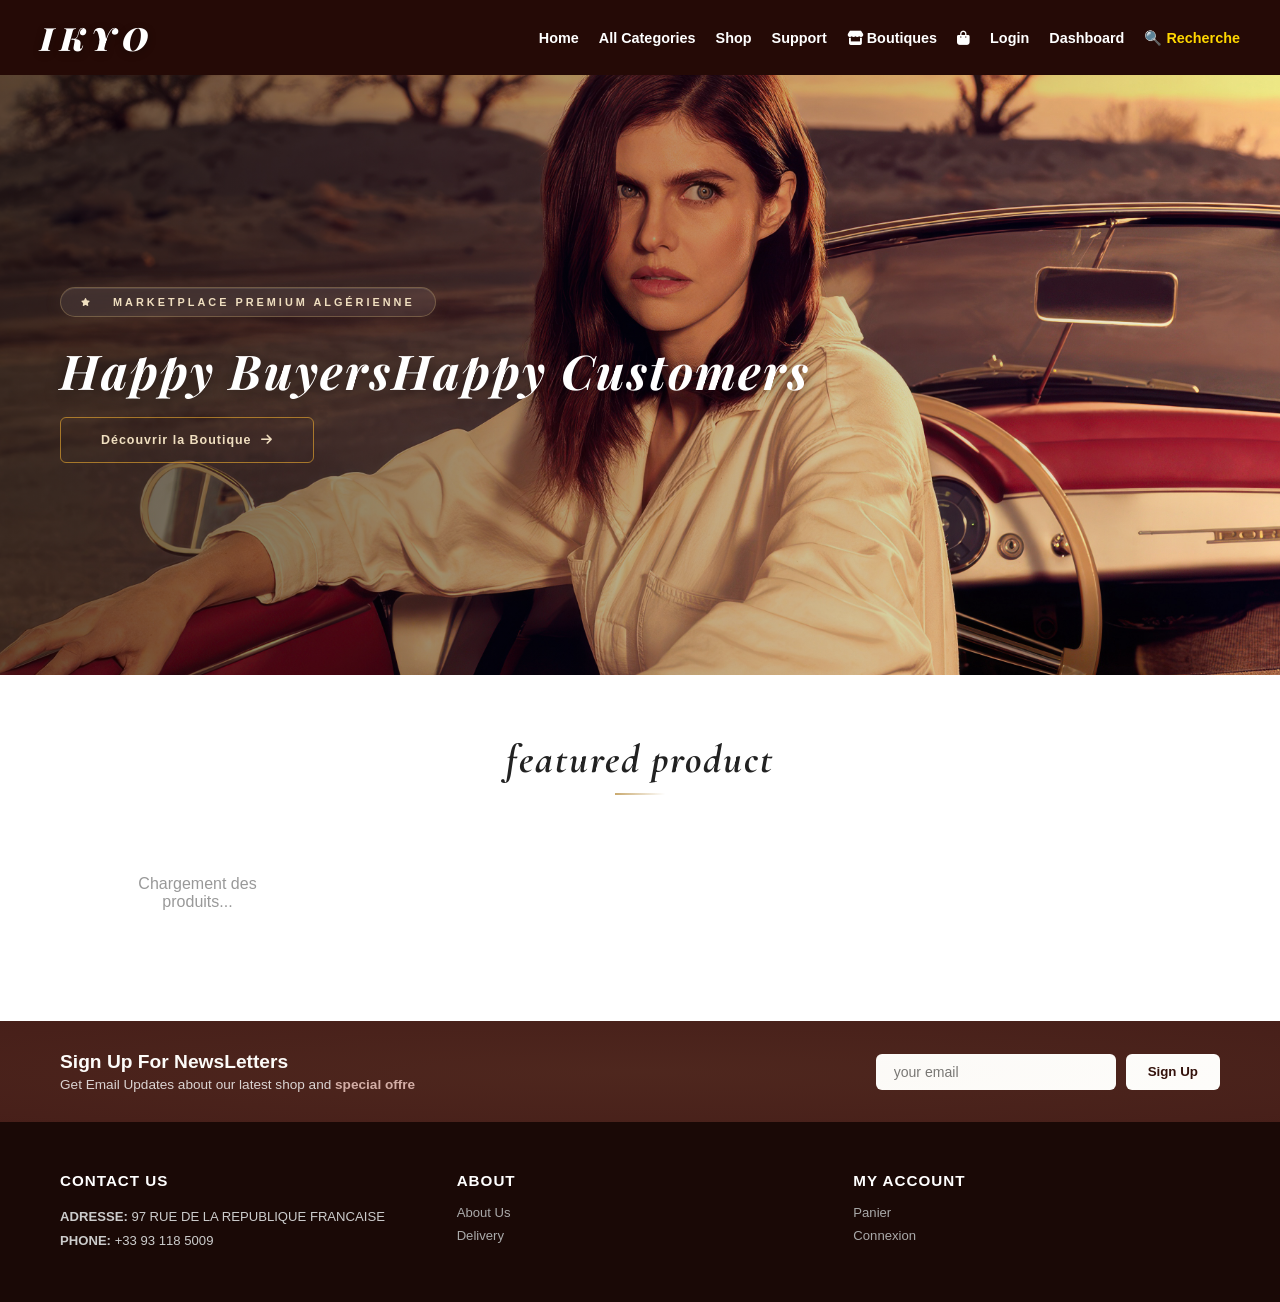
==== commit af0cca7c: "Mise à jour IKYO" ====
--- a/index.html
+++ b/index.html
@@ -9,6 +9,14 @@
     <link href="https://fonts.googleapis.com/css2?family=Playfair+Display:ital,wght@0,700;1,700&family=Cormorant+Garamond:ital,wght@0,400;0,600;0,700;1,400;1,700&family=DM+Sans:wght@300;400;500;600;700&display=swap" rel="stylesheet">
     <link rel="stylesheet" href="style.css">
     <link rel="stylesheet" href="luxury-animations.css">
+    <link rel="stylesheet" href="cart.css">
+    <style>
+        #home-page, #categories-page, #shop-page, #support-page, #recherche-page, #cart-page, #login-page, #dashboard-page, #boutiques-page {
+            display: none;
+        }
+        .loading { text-align: center; padding: 50px; color: #999; font-size: 1rem; }
+        .cart-count { background: #ffd700; color: #451d18; border-radius: 50%; padding: 2px 6px; font-size: 10px; margin-left: 5px; display: inline-block; }
+    </style>
 </head>
 <body>
 
@@ -19,17 +27,18 @@
         <ul id="navbar">
             <li><a href="#" onclick="showPage('home',event)">Home</a></li>
             <li><a href="#" onclick="showPage('categories',event)">All Categories</a></li>
-           <li><a href="#" onclick="showPage('shop',event)">Shop</a></li>
-
+            <li><a href="#" onclick="showPage('shop',event)">Shop</a></li>
             <li><a href="#" onclick="showPage('support',event)">Support</a></li>
-            <li><a href="cart.html"><i class="fa-solid fa-bag-shopping"></i></a></li>
-            <li><a href="login.html">Login</a></li>
-            <li><a href="dashboard.html">dashboard</a></li>
+            <li><a href="#" onclick="showPage('boutiques',event)"><i class="fas fa-store"></i> Boutiques</a></li>
+            <li><a href="#" onclick="showPage('cart',event)"><i class="fa-solid fa-bag-shopping"></i><span id="cart-count-badge" class="cart-count" style="display:none;">0</span></a></li>
+            <li><a href="#" onclick="redirectToLogin()">Login</a></li>
+           <li><a href="dashboard.html">Dashboard</a></li>
+            <li><a href="#" onclick="showPage('recherche',event)" style="color:#ffd700;font-weight:800;">🔍 Recherche</a></li>
         </ul>
     </div>
 </section>
 
-
+<!-- ===== HOME PAGE ===== -->
 <div id="home-page">
     <section id="hero" style="position:relative; width:100%; overflow:hidden;">
         <img src="section3.jpg" alt="" style="width:100%; max-height:600px; object-fit:cover; display:block;">
@@ -40,235 +49,107 @@
             </div>
         </div>
     </section>
-
     <section id="product">
         <h2>featured product</h2>
-        <div class="pro-container">
-            <div class="pro">
-                <img src="section4.jpg" alt="">
-                <div class="des">
-                    <span>zara</span>
-                    <h3>tenue classique</h3>
-                    <div class="star"><i class="fas fa-star"></i><i class="fas fa-star"></i><i class="fas fa-star"></i><i class="fas fa-star"></i></div>
-                    <h4>$70</h4>
-                </div>
-                <a href=""><i class="fas fa-bag-shopping cart"></i></a>
-            </div>
-            <div class="pro">
-                <img src="section5.jpg" alt="">
-                <div class="des">
-                    <span>zara</span>
-                    <h3>tenue classique</h3>
-                    <div class="star"><i class="fas fa-star"></i><i class="fas fa-star"></i><i class="fas fa-star"></i><i class="fas fa-star"></i></div>
-                    <h4>$70</h4>
-                </div>
-                <a href=""><i class="fas fa-bag-shopping cart"></i></a>
-            </div>
-            <div class="pro">
-                <img src="section6.jpg" alt="">
-                <div class="des">
-                    <span>zara</span>
-                    <h3>tenue classique</h3>
-                    <div class="star"><i class="fas fa-star"></i><i class="fas fa-star"></i><i class="fas fa-star"></i><i class="fas fa-star"></i></div>
-                    <h4>$70</h4>
-                </div>
-                <a href=""><i class="fas fa-bag-shopping cart"></i></a>
-            </div>
-            <div class="pro">
-                <img src="section7.jpg" alt="">
-                <div class="des">
-                    <span>zara</span>
-                    <h3>tenue classique</h3>
-                    <div class="star"><i class="fas fa-star"></i><i class="fas fa-star"></i><i class="fas fa-star"></i><i class="fas fa-star"></i></div>
-                    <h4>$70</h4>
-                </div>
-                <a href=""><i class="fas fa-bag-shopping cart"></i></a>
-            </div>
+        <div class="pro-container" id="home-products">
+            <div class="loading">Chargement des produits...</div>
         </div>
     </section>
-    
-</div>
-
-<!--
-     CATEGORIES PAGE
--->
+</div>
+
+<!-- ===== CATEGORIES PAGE ===== -->
 <div id="categories-page">
-    <div class="cat-hero">
-        <h2>Toutes les Catégories</h2>
-        <p>Découvrez nos milliers de produits</p>
-    </div>
+    <div class="cat-hero"><h2>Toutes les Catégories</h2><p>Découvrez nos milliers de produits</p></div>
     <div class="cat-container">
-        <div class="cat-block">
-            <h3><i class="fas fa-tshirt"></i> Mode & Vêtements</h3>
-            <div class="cat-sub-grid">
-                <a href="#" class="cat-sub-item"><i class="fas fa-female"></i><span>Femme</span></a>
-                <a href="#" class="cat-sub-item"><i class="fas fa-male"></i><span>Homme</span></a>
-                <a href="#" class="cat-sub-item"><i class="fas fa-child"></i><span>Enfant</span></a>
-                <a href="#" class="cat-sub-item"><i class="fas fa-baby"></i><span>Bébé</span></a>
-                <a href="#" class="cat-sub-item"><i class="fas fa-vest"></i><span>Robes & Jupes</span></a>
-                <a href="#" class="cat-sub-item"><i class="fas fa-user-tie"></i><span>Costume</span></a>
-                <a href="#" class="cat-sub-item"><i class="fas fa-gem"></i><span>Bijoux</span></a>
-                <a href="#" class="cat-sub-item"><i class="fas fa-bag-shopping"></i><span>Sacs</span></a>
-                <a href="#" class="cat-sub-item"><i class="fas fa-glasses"></i><span>Lunettes</span></a>
-            </div>
-        </div>
-        <div class="cat-block">
-            <h3><i class="fas fa-couch"></i> Décoration & Maison</h3>
-            <div class="cat-sub-grid">
-                <a href="#" class="cat-sub-item"><i class="fas fa-couch"></i><span>Salon</span></a>
-                <a href="#" class="cat-sub-item"><i class="fas fa-bed"></i><span>Chambre</span></a>
-                <a href="#" class="cat-sub-item"><i class="fas fa-door-open"></i><span>Rideaux</span></a>
-                <a href="#" class="cat-sub-item"><i class="fas fa-rug"></i><span>Tapis</span></a>
-                <a href="#" class="cat-sub-item"><i class="fas fa-lightbulb"></i><span>Luminaires</span></a>
-                <a href="#" class="cat-sub-item"><i class="fas fa-bath"></i><span>Salle de Bain</span></a>
-            </div>
-        </div>
-        <div class="cat-block">
-            <h3><i class="fas fa-utensils"></i> Cuisine & Ustensiles</h3>
-            <div class="cat-sub-grid">
-                <a href="#" class="cat-sub-item"><i class="fas fa-blender"></i><span>Mixeurs</span></a>
-                <a href="#" class="cat-sub-item"><i class="fas fa-fire-burner"></i><span>Cuisinières</span></a>
-                <a href="#" class="cat-sub-item"><i class="fas fa-mug-hot"></i><span>Cafetières</span></a>
-                <a href="#" class="cat-sub-item"><i class="fas fa-knife"></i><span>Couteaux</span></a>
-                <a href="#" class="cat-sub-item"><i class="fas fa-refrigerator"></i><span>Réfrigérateurs</span></a>
-                <a href="#" class="cat-sub-item"><i class="fas fa-jar"></i><span>Vaisselle</span></a>
-            </div>
-        </div>
-        <div class="cat-block">
-            <h3><i class="fas fa-shoe-prints"></i> Chaussures</h3>
-            <div class="cat-sub-grid">
-                <a href="#" class="cat-sub-item"><i class="fas fa-shoe-prints"></i><span>Femme</span></a>
-                <a href="#" class="cat-sub-item"><i class="fas fa-shoe-prints"></i><span>Homme</span></a>
-                <a href="#" class="cat-sub-item"><i class="fas fa-child"></i><span>Enfant</span></a>
-                <a href="#" class="cat-sub-item"><i class="fas fa-running"></i><span>Baskets</span></a>
-                <a href="#" class="cat-sub-item"><i class="fas fa-mountain"></i><span>Bottes</span></a>
-                <a href="#" class="cat-sub-item"><i class="fas fa-sun"></i><span>Sandales</span></a>
-            </div>
-        </div>
-        <div class="cat-block">
-            <h3><i class="fas fa-spa"></i> Cosmétique & Skincare</h3>
-            <div class="cat-sub-grid">
-                <a href="#" class="cat-sub-item"><i class="fas fa-female"></i><span>Skincare Femme</span></a>
-                <a href="#" class="cat-sub-item"><i class="fas fa-male"></i><span>Skincare Homme</span></a>
-                <a href="#" class="cat-sub-item"><i class="fas fa-magic"></i><span>Maquillage</span></a>
-                <a href="#" class="cat-sub-item"><i class="fas fa-wind"></i><span>Parfums</span></a>
-                <a href="#" class="cat-sub-item"><i class="fas fa-scissors"></i><span>Cheveux</span></a>
-                <a href="#" class="cat-sub-item"><i class="fas fa-hand-sparkles"></i><span>Manucure</span></a>
-            </div>
-        </div>
-        <div class="cat-block">
-            <h3><i class="fas fa-graduation-cap"></i> Affaires Scolaires & Art</h3>
-            <div class="cat-sub-grid">
-                <a href="#" class="cat-sub-item"><i class="fas fa-book"></i><span>Livres</span></a>
-                <a href="#" class="cat-sub-item"><i class="fas fa-pen"></i><span>Stylos</span></a>
-                <a href="#" class="cat-sub-item"><i class="fas fa-backpack"></i><span>Sacs à Dos</span></a>
-                <a href="#" class="cat-sub-item"><i class="fas fa-paint-brush"></i><span>Peinture</span></a>
-                <a href="#" class="cat-sub-item"><i class="fas fa-ruler"></i><span>Géométrie</span></a>
-                <a href="#" class="cat-sub-item"><i class="fas fa-palette"></i><span>Dessin</span></a>
-            </div>
-        </div>
-        <div class="cat-block">
-            <h3><i class="fas fa-mobile-screen"></i> Électronique & High-Tech</h3>
-            <div class="cat-sub-grid">
-                <a href="#" class="cat-sub-item"><i class="fas fa-mobile-screen"></i><span>Téléphones</span></a>
-                <a href="#" class="cat-sub-item"><i class="fas fa-laptop"></i><span>Ordinateurs</span></a>
-                <a href="#" class="cat-sub-item"><i class="fas fa-headphones"></i><span>Audio</span></a>
-                <a href="#" class="cat-sub-item"><i class="fas fa-tv"></i><span>Télévisions</span></a>
-                <a href="#" class="cat-sub-item"><i class="fas fa-gamepad"></i><span>Gaming</span></a>
-                <a href="#" class="cat-sub-item"><i class="fas fa-camera"></i><span>Photo</span></a>
-            </div>
-        </div>
-        <div class="cat-block">
-            <h3><i class="fas fa-dumbbell"></i> Sport & Loisirs</h3>
-            <div class="cat-sub-grid">
-                <a href="#" class="cat-sub-item"><i class="fas fa-dumbbell"></i><span>Fitness</span></a>
-                <a href="#" class="cat-sub-item"><i class="fas fa-futbol"></i><span>Football</span></a>
-                <a href="#" class="cat-sub-item"><i class="fas fa-bicycle"></i><span>Vélos</span></a>
-                <a href="#" class="cat-sub-item"><i class="fas fa-tent"></i><span>Camping</span></a>
-                <a href="#" class="cat-sub-item"><i class="fas fa-person-running"></i><span>Running</span></a>
-                <a href="#" class="cat-sub-item"><i class="fas fa-chess"></i><span>Jeux</span></a>
-            </div>
-        </div>
-    </div>
-</div>
-
-<!-- =================================================
-     SHOP PAGE
-================================================== -->
+        <div class="cat-block"><h3><i class="fas fa-tshirt"></i> Mode & Vêtements</h3><div class="cat-sub-grid">
+            <a href="#" class="cat-sub-item" onclick="showPage('shop',event); return false;"><i class="fas fa-female"></i><span>Femme</span></a>
+            <a href="#" class="cat-sub-item" onclick="showPage('shop',event); return false;"><i class="fas fa-male"></i><span>Homme</span></a>
+            <a href="#" class="cat-sub-item" onclick="showPage('shop',event); return false;"><i class="fas fa-child"></i><span>Enfant</span></a>
+            <a href="#" class="cat-sub-item" onclick="showPage('shop',event); return false;"><i class="fas fa-baby"></i><span>Bébé</span></a>
+            <a href="#" class="cat-sub-item" onclick="showPage('shop',event); return false;"><i class="fas fa-vest"></i><span>Robes & Jupes</span></a>
+            <a href="#" class="cat-sub-item" onclick="showPage('shop',event); return false;"><i class="fas fa-user-tie"></i><span>Costume</span></a>
+            <a href="#" class="cat-sub-item" onclick="showPage('shop',event); return false;"><i class="fas fa-gem"></i><span>Bijoux</span></a>
+            <a href="#" class="cat-sub-item" onclick="showPage('shop',event); return false;"><i class="fas fa-bag-shopping"></i><span>Sacs</span></a>
+            <a href="#" class="cat-sub-item" onclick="showPage('shop',event); return false;"><i class="fas fa-glasses"></i><span>Lunettes</span></a>
+        </div></div>
+        <div class="cat-block"><h3><i class="fas fa-couch"></i> Décoration & Maison</h3><div class="cat-sub-grid">
+            <a href="#" class="cat-sub-item" onclick="showPage('shop',event); return false;"><i class="fas fa-couch"></i><span>Salon</span></a>
+            <a href="#" class="cat-sub-item" onclick="showPage('shop',event); return false;"><i class="fas fa-bed"></i><span>Chambre</span></a>
+            <a href="#" class="cat-sub-item" onclick="showPage('shop',event); return false;"><i class="fas fa-door-open"></i><span>Rideaux</span></a>
+            <a href="#" class="cat-sub-item" onclick="showPage('shop',event); return false;"><i class="fas fa-rug"></i><span>Tapis</span></a>
+            <a href="#" class="cat-sub-item" onclick="showPage('shop',event); return false;"><i class="fas fa-lightbulb"></i><span>Luminaires</span></a>
+            <a href="#" class="cat-sub-item" onclick="showPage('shop',event); return false;"><i class="fas fa-bath"></i><span>Salle de Bain</span></a>
+        </div></div>
+        <div class="cat-block"><h3><i class="fas fa-utensils"></i> Cuisine & Ustensiles</h3><div class="cat-sub-grid">
+            <a href="#" class="cat-sub-item" onclick="showPage('shop',event); return false;"><i class="fas fa-blender"></i><span>Mixeurs</span></a>
+            <a href="#" class="cat-sub-item" onclick="showPage('shop',event); return false;"><i class="fas fa-fire-burner"></i><span>Cuisinières</span></a>
+            <a href="#" class="cat-sub-item" onclick="showPage('shop',event); return false;"><i class="fas fa-mug-hot"></i><span>Cafetières</span></a>
+            <a href="#" class="cat-sub-item" onclick="showPage('shop',event); return false;"><i class="fas fa-knife"></i><span>Couteaux</span></a>
+            <a href="#" class="cat-sub-item" onclick="showPage('shop',event); return false;"><i class="fas fa-refrigerator"></i><span>Réfrigérateurs</span></a>
+            <a href="#" class="cat-sub-item" onclick="showPage('shop',event); return false;"><i class="fas fa-jar"></i><span>Vaisselle</span></a>
+        </div></div>
+        <div class="cat-block"><h3><i class="fas fa-shoe-prints"></i> Chaussures</h3><div class="cat-sub-grid">
+            <a href="#" class="cat-sub-item" onclick="showPage('shop',event); return false;"><i class="fas fa-shoe-prints"></i><span>Femme</span></a>
+            <a href="#" class="cat-sub-item" onclick="showPage('shop',event); return false;"><i class="fas fa-shoe-prints"></i><span>Homme</span></a>
+            <a href="#" class="cat-sub-item" onclick="showPage('shop',event); return false;"><i class="fas fa-child"></i><span>Enfant</span></a>
+            <a href="#" class="cat-sub-item" onclick="showPage('shop',event); return false;"><i class="fas fa-running"></i><span>Baskets</span></a>
+            <a href="#" class="cat-sub-item" onclick="showPage('shop',event); return false;"><i class="fas fa-mountain"></i><span>Bottes</span></a>
+            <a href="#" class="cat-sub-item" onclick="showPage('shop',event); return false;"><i class="fas fa-sun"></i><span>Sandales</span></a>
+        </div></div>
+        <div class="cat-block"><h3><i class="fas fa-spa"></i> Cosmétique & Skincare</h3><div class="cat-sub-grid">
+            <a href="#" class="cat-sub-item" onclick="showPage('shop',event); return false;"><i class="fas fa-female"></i><span>Skincare Femme</span></a>
+            <a href="#" class="cat-sub-item" onclick="showPage('shop',event); return false;"><i class="fas fa-male"></i><span>Skincare Homme</span></a>
+            <a href="#" class="cat-sub-item" onclick="showPage('shop',event); return false;"><i class="fas fa-magic"></i><span>Maquillage</span></a>
+            <a href="#" class="cat-sub-item" onclick="showPage('shop',event); return false;"><i class="fas fa-wind"></i><span>Parfums</span></a>
+            <a href="#" class="cat-sub-item" onclick="showPage('shop',event); return false;"><i class="fas fa-scissors"></i><span>Cheveux</span></a>
+            <a href="#" class="cat-sub-item" onclick="showPage('shop',event); return false;"><i class="fas fa-hand-sparkles"></i><span>Manucure</span></a>
+        </div></div>
+        <div class="cat-block"><h3><i class="fas fa-graduation-cap"></i> Affaires Scolaires & Art</h3><div class="cat-sub-grid">
+            <a href="#" class="cat-sub-item" onclick="showPage('shop',event); return false;"><i class="fas fa-book"></i><span>Livres</span></a>
+            <a href="#" class="cat-sub-item" onclick="showPage('shop',event); return false;"><i class="fas fa-pen"></i><span>Stylos</span></a>
+            <a href="#" class="cat-sub-item" onclick="showPage('shop',event); return false;"><i class="fas fa-backpack"></i><span>Sacs à Dos</span></a>
+            <a href="#" class="cat-sub-item" onclick="showPage('shop',event); return false;"><i class="fas fa-paint-brush"></i><span>Peinture</span></a>
+            <a href="#" class="cat-sub-item" onclick="showPage('shop',event); return false;"><i class="fas fa-ruler"></i><span>Géométrie</span></a>
+            <a href="#" class="cat-sub-item" onclick="showPage('shop',event); return false;"><i class="fas fa-palette"></i><span>Dessin</span></a>
+        </div></div>
+        <div class="cat-block"><h3><i class="fas fa-mobile-screen"></i> Électronique & High-Tech</h3><div class="cat-sub-grid">
+            <a href="#" class="cat-sub-item" onclick="showPage('shop',event); return false;"><i class="fas fa-mobile-screen"></i><span>Téléphones</span></a>
+            <a href="#" class="cat-sub-item" onclick="showPage('shop',event); return false;"><i class="fas fa-laptop"></i><span>Ordinateurs</span></a>
+            <a href="#" class="cat-sub-item" onclick="showPage('shop',event); return false;"><i class="fas fa-headphones"></i><span>Audio</span></a>
+            <a href="#" class="cat-sub-item" onclick="showPage('shop',event); return false;"><i class="fas fa-tv"></i><span>Télévisions</span></a>
+            <a href="#" class="cat-sub-item" onclick="showPage('shop',event); return false;"><i class="fas fa-gamepad"></i><span>Gaming</span></a>
+            <a href="#" class="cat-sub-item" onclick="showPage('shop',event); return false;"><i class="fas fa-camera"></i><span>Photo</span></a>
+        </div></div>
+        <div class="cat-block"><h3><i class="fas fa-dumbbell"></i> Sport & Loisirs</h3><div class="cat-sub-grid">
+            <a href="#" class="cat-sub-item" onclick="showPage('shop',event); return false;"><i class="fas fa-dumbbell"></i><span>Fitness</span></a>
+            <a href="#" class="cat-sub-item" onclick="showPage('shop',event); return false;"><i class="fas fa-futbol"></i><span>Football</span></a>
+            <a href="#" class="cat-sub-item" onclick="showPage('shop',event); return false;"><i class="fas fa-bicycle"></i><span>Vélos</span></a>
+            <a href="#" class="cat-sub-item" onclick="showPage('shop',event); return false;"><i class="fas fa-tent"></i><span>Camping</span></a>
+            <a href="#" class="cat-sub-item" onclick="showPage('shop',event); return false;"><i class="fas fa-person-running"></i><span>Running</span></a>
+            <a href="#" class="cat-sub-item" onclick="showPage('shop',event); return false;"><i class="fas fa-chess"></i><span>Jeux</span></a>
+        </div></div>
+    </div>
+</div>
+
+<!-- ===== SHOP PAGE ===== -->
 <div id="shop-page">
-    <div class="shop-hero">
-        <h2>Notre Boutique</h2>
-        <p>Des centaines de produits des meilleurs magasins partenaires</p>
-    </div>
+    <div class="shop-hero"><h2>Notre Boutique</h2><p>Des centaines de produits des meilleurs magasins partenaires</p></div>
     <div class="shop-filters">
         <span><i class="fas fa-filter"></i> Filtrer :</span>
         <button class="filter-btn active" onclick="filterShop('all',this)">Tous</button>
         <button class="filter-btn" onclick="filterShop('mode',this)">Mode</button>
-        <button class="filter-btn" onclick="filterShop('maison',this)">Maison</button>
+        <button class="filter-btn" onclick="filterShop('electronique',this)">Électronique</button>
         <button class="filter-btn" onclick="filterShop('cosmetique',this)">Cosmétique</button>
-        <button class="filter-btn" onclick="filterShop('electronique',this)">Électronique</button>
-        <button class="filter-btn" onclick="filterShop('sport',this)">Sport</button>
-        <div class="search-shop">
-            <input type="text" placeholder="Rechercher...">
-            <button><i class="fas fa-search"></i></button>
-        </div>
     </div>
     <div class="shop-container">
-        <!-- Zara DZ -->
-        <div class="store-title">
-            <div class="store-icon">Z</div>
-            <div><h3>Zara DZ <span class="verified"><i class="fas fa-circle-check"></i> Vérifié</span></h3><p>Mode Femme · Homme · Enfant</p></div>
-        </div>
-        <div class="shop-grid">
-            <div class="prod-card" data-cat="mode">
-                <span class="badge" style="background:#e67e22">🔥 Populaire</span>
-                <img src="section4.jpg" alt="">
-                <div class="prod-info"><span class="store-nm">Zara DZ</span><h4>Robe Élégante Femme</h4><div class="stars">★★★★★ <span>(128)</span></div><div class="price-row"><div><span class="price">4 500 DA</span><span class="old-price">5 800 DA</span></div><button class="add-btn"><i class="fas fa-cart-plus"></i></button></div></div>
-            </div>
-            <div class="prod-card" data-cat="mode">
-                <span class="badge new-badge">Nouveau</span>
-                <img src="section5.jpg" alt="">
-                <div class="prod-info"><span class="store-nm">Zara DZ</span><h4>Costume Homme Slim</h4><div class="stars">★★★★☆ <span>(74)</span></div><div class="price-row"><div><span class="price">8 200 DA</span></div><button class="add-btn"><i class="fas fa-cart-plus"></i></button></div></div>
-            </div>
-            <div class="prod-card" data-cat="mode">
-                <img src="section6.jpg" alt="">
-                <div class="prod-info"><span class="store-nm">Zara DZ</span><h4>Ensemble Enfant Premium</h4><div class="stars">★★★★★ <span>(56)</span></div><div class="price-row"><div><span class="price">2 900 DA</span><span class="old-price">3 500 DA</span></div><button class="add-btn"><i class="fas fa-cart-plus"></i></button></div></div>
-            </div>
-            <div class="prod-card" data-cat="mode">
-                <img src="section7.jpg" alt="">
-                <div class="prod-info"><span class="store-nm">Zara DZ</span><h4>Tenue Classique Femme</h4><div class="stars">★★★★☆ <span>(90)</span></div><div class="price-row"><div><span class="price">5 100 DA</span></div><button class="add-btn"><i class="fas fa-cart-plus"></i></button></div></div>
-            </div>
-        </div>
-        <!-- ElectroDZ -->
-        <div class="store-title"><div class="store-icon" style="background:#2c1654">E</div><div><h3>ElectroDZ <span class="verified"><i class="fas fa-circle-check"></i> Vérifié</span></h3><p>Électronique · High-Tech · Gaming</p></div></div>
-        <div class="shop-grid">
-            <div class="prod-card" data-cat="electronique"><span class="badge" style="background:#e67e22">🔥 Populaire</span><img src="section4.jpg" alt=""><div class="prod-info"><span class="store-nm" style="color:#2c1654">ElectroDZ</span><h4>Smartphone 128GB</h4><div class="stars">★★★★★ <span>(312)</span></div><div class="price-row"><div><span class="price" style="color:#2c1654">62 000 DA</span><span class="old-price">70 000 DA</span></div><button class="add-btn" style="background:#2c1654"><i class="fas fa-cart-plus"></i></button></div></div></div>
-            <div class="prod-card" data-cat="electronique"><img src="section5.jpg" alt=""><div class="prod-info"><span class="store-nm" style="color:#2c1654">ElectroDZ</span><h4>Laptop Intel i5 16GB</h4><div class="stars">★★★★☆ <span>(180)</span></div><div class="price-row"><div><span class="price" style="color:#2c1654">95 000 DA</span></div><button class="add-btn" style="background:#2c1654"><i class="fas fa-cart-plus"></i></button></div></div></div>
-            <div class="prod-card" data-cat="electronique"><span class="badge new-badge">Nouveau</span><img src="section6.jpg" alt=""><div class="prod-info"><span class="store-nm" style="color:#2c1654">ElectroDZ</span><h4>Écouteurs Bluetooth Pro</h4><div class="stars">★★★★★ <span>(210)</span></div><div class="price-row"><div><span class="price" style="color:#2c1654">7 500 DA</span><span class="old-price">9 000 DA</span></div><button class="add-btn" style="background:#2c1654"><i class="fas fa-cart-plus"></i></button></div></div></div>
-            <div class="prod-card" data-cat="electronique"><img src="section7.jpg" alt=""><div class="prod-info"><span class="store-nm" style="color:#2c1654">ElectroDZ</span><h4>Smart TV 55" 4K UHD</h4><div class="stars">★★★★☆ <span>(95)</span></div><div class="price-row"><div><span class="price" style="color:#2c1654">118 000 DA</span></div><button class="add-btn" style="background:#2c1654"><i class="fas fa-cart-plus"></i></button></div></div></div>
-        </div>
-        <!-- MaisonDZ -->
-        <div class="store-title"><div class="store-icon" style="background:#6c4a2a">M</div><div><h3>MaisonDZ <span class="verified"><i class="fas fa-circle-check"></i> Vérifié</span></h3><p>Décoration · Meubles · Cuisine</p></div></div>
-        <div class="shop-grid">
-            <div class="prod-card" data-cat="maison"><img src="section4.jpg" alt=""><div class="prod-info"><span class="store-nm" style="color:#6c4a2a">MaisonDZ</span><h4>Canapé 3 Places Velours</h4><div class="stars">★★★★★ <span>(47)</span></div><div class="price-row"><div><span class="price" style="color:#6c4a2a">38 000 DA</span><span class="old-price">45 000 DA</span></div><button class="add-btn" style="background:#6c4a2a"><i class="fas fa-cart-plus"></i></button></div></div></div>
-            <div class="prod-card" data-cat="maison"><span class="badge new-badge">Nouveau</span><img src="section5.jpg" alt=""><div class="prod-info"><span class="store-nm" style="color:#6c4a2a">MaisonDZ</span><h4>Rideau Luxe Occultant</h4><div class="stars">★★★★☆ <span>(88)</span></div><div class="price-row"><div><span class="price" style="color:#6c4a2a">4 200 DA</span></div><button class="add-btn" style="background:#6c4a2a"><i class="fas fa-cart-plus"></i></button></div></div></div>
-            <div class="prod-card" data-cat="maison"><img src="section6.jpg" alt=""><div class="prod-info"><span class="store-nm" style="color:#6c4a2a">MaisonDZ</span><h4>Tapis Berbère 200x300</h4><div class="stars">★★★★★ <span>(63)</span></div><div class="price-row"><div><span class="price" style="color:#6c4a2a">12 500 DA</span><span class="old-price">15 000 DA</span></div><button class="add-btn" style="background:#6c4a2a"><i class="fas fa-cart-plus"></i></button></div></div></div>
-            <div class="prod-card" data-cat="maison"><img src="section7.jpg" alt=""><div class="prod-info"><span class="store-nm" style="color:#6c4a2a">MaisonDZ</span><h4>Blender Pro 1500W</h4><div class="stars">★★★★☆ <span>(130)</span></div><div class="price-row"><div><span class="price" style="color:#6c4a2a">5 800 DA</span></div><button class="add-btn" style="background:#6c4a2a"><i class="fas fa-cart-plus"></i></button></div></div></div>
-        </div>
-        <!-- BeautyDZ -->
-        <div class="store-title"><div class="store-icon" style="background:#d81b60">B</div><div><h3>BeautyDZ <span class="verified"><i class="fas fa-circle-check"></i> Vérifié</span></h3><p>Cosmétique · Skincare · Parfums</p></div></div>
-        <div class="shop-grid">
-            <div class="prod-card" data-cat="cosmetique"><span class="badge" style="background:#e67e22">🔥 Best-Seller</span><img src="section4.jpg" alt=""><div class="prod-info"><span class="store-nm" style="color:#d81b60">BeautyDZ</span><h4>Crème Hydratante Visage</h4><div class="stars">★★★★★ <span>(245)</span></div><div class="price-row"><div><span class="price" style="color:#d81b60">1 800 DA</span><span class="old-price">2 400 DA</span></div><button class="add-btn" style="background:#d81b60"><i class="fas fa-cart-plus"></i></button></div></div></div>
-            <div class="prod-card" data-cat="cosmetique"><img src="section5.jpg" alt=""><div class="prod-info"><span class="store-nm" style="color:#d81b60">BeautyDZ</span><h4>Parfum Oriental 100ml</h4><div class="stars">★★★★★ <span>(198)</span></div><div class="price-row"><div><span class="price" style="color:#d81b60">3 200 DA</span></div><button class="add-btn" style="background:#d81b60"><i class="fas fa-cart-plus"></i></button></div></div></div>
-            <div class="prod-card" data-cat="cosmetique"><span class="badge new-badge">Nouveau</span><img src="section6.jpg" alt=""><div class="prod-info"><span class="store-nm" style="color:#d81b60">BeautyDZ</span><h4>Kit Maquillage Complet</h4><div class="stars">★★★★☆ <span>(112)</span></div><div class="price-row"><div><span class="price" style="color:#d81b60">2 600 DA</span><span class="old-price">3 100 DA</span></div><button class="add-btn" style="background:#d81b60"><i class="fas fa-cart-plus"></i></button></div></div></div>
-            <div class="prod-card" data-cat="cosmetique"><img src="section7.jpg" alt=""><div class="prod-info"><span class="store-nm" style="color:#d81b60">BeautyDZ</span><h4>Huile d'Argan Pure 100ml</h4><div class="stars">★★★★★ <span>(320)</span></div><div class="price-row"><div><span class="price" style="color:#d81b60">950 DA</span></div><button class="add-btn" style="background:#d81b60"><i class="fas fa-cart-plus"></i></button></div></div></div>
-        </div>
-    </div>
-</div>
-
-<!-- =================================================
-     SUPPORT PAGE
-================================================== -->
+        <div class="store-title"><div class="store-icon">Z</div><div><h3>IKYO Shop <span class="verified"><i class="fas fa-circle-check"></i> Vérifié</span></h3></div></div>
+        <div class="shop-grid" id="shop-products">
+            <div class="loading">Chargement des produits...</div>
+        </div>
+    </div>
+</div>
+
+<!-- ===== SUPPORT PAGE ===== -->
 <div id="support-page">
     <div class="support-hero"><h2>Support & Contact</h2><p>Notre équipe est là pour vous aider 7j/7</p></div>
     <div class="support-container">
@@ -283,14 +164,16 @@
                 <h3><i class="fas fa-paper-plane"></i> Envoyez-nous un message</h3>
                 <p class="sub">Remplissez le formulaire, nous vous répondrons rapidement</p>
                 <div class="form-row2">
-                    <div class="form-grp"><label>Prénom</label><input type="text" placeholder="Votre prénom"></div>
-                    <div class="form-grp"><label>Nom</label><input type="text" placeholder="Votre nom"></div>
-                </div>
-                <div class="form-grp"><label>Email</label><input type="email" placeholder="votre@email.com"></div>
-                <div class="form-grp"><label>Téléphone</label><input type="text" placeholder="+213 0XX XX XX XX"></div>
-                <div class="form-grp"><label>Sujet</label><select><option>Problème commande</option><option>Remboursement / Retour</option><option>Devenir partenaire magasin</option><option>Problème technique</option><option>Autre</option></select></div>
-                <div class="form-grp"><label>Message</label><textarea placeholder="Décrivez votre problème..."></textarea></div>
-                <button class="btn-send">Envoyer <i class="fas fa-paper-plane"></i></button>
+                    <div class="form-grp"><label>Prénom</label><input type="text" id="support-prenom" placeholder="Votre prénom"></div>
+                    <div class="form-grp"><label>Nom</label><input type="text" id="support-nom" placeholder="Votre nom"></div>
+                </div>
+                <div class="form-grp"><label>Email</label><input type="email" id="support-email" placeholder="votre@email.com"></div>
+                <div class="form-grp"><label>Téléphone</label><input type="text" id="support-tel" placeholder="+213 0XX XX XX XX"></div>
+                <div class="form-grp"><label>Sujet</label>
+                    <select id="support-sujet"><option>Problème commande</option><option>Remboursement / Retour</option><option>Devenir partenaire magasin</option><option>Problème technique</option><option>Autre</option></select>
+                </div>
+                <div class="form-grp"><label>Message</label><textarea id="support-message" placeholder="Décrivez votre problème..."></textarea></div>
+                <button class="btn-send" onclick="sendSupportMessage()">Envoyer <i class="fas fa-paper-plane"></i></button>
             </div>
             <div class="support-box">
                 <h3><i class="fas fa-address-book"></i> Nos Coordonnées</h3>
@@ -326,307 +209,535 @@
         </div>
     </div>
 </div>
-<li><a href="#" onclick="showPage('recherche',event)" style="color:#ffd700;font-weight:800;">🔍 Recherche</a></li>
-<!-- PARTNER MODAL -->
-<div id="partner-overlay">
-    <div class="p-modal" id="p-main-modal">
-        <div class="p-modal-header">
-            <button class="p-close-btn" onclick="closePartnerForm()">✕</button>
-            <h2>🏪 Devenez Partenaire IKYO</h2>
-            <p>Rejoignez notre réseau de magasins partenaires en quelques étapes</p>
-        </div>
-        <div class="p-steps-bar" id="p-steps-bar">
-            <div class="p-dot active" id="pdot1">1</div><div class="p-line" id="pline1"></div>
-            <div class="p-dot" id="pdot2">2</div><div class="p-line" id="pline2"></div>
-            <div class="p-dot" id="pdot3">3</div>
-        </div>
-        <div class="p-modal-body" id="p-form-body">
-            <div class="p-step-page active" id="p-page1">
-                <div class="p-step-title">👤 Informations personnelles</div>
-                <div class="p-row2"><div class="p-form-group"><label>Prénom *</label><input type="text" id="p-prenom" placeholder="Votre prénom"><div class="p-err" id="perr-prenom">Ce champ est requis</div></div><div class="p-form-group"><label>Nom *</label><input type="text" id="p-nom" placeholder="Votre nom"><div class="p-err" id="perr-nom">Ce champ est requis</div></div></div>
-                <div class="p-form-group"><label>Email professionnel *</label><input type="email" id="p-email" placeholder="votre@email.com"><div class="p-err" id="perr-email">Adresse email invalide</div></div>
-                <div class="p-form-group"><label>Numéro de téléphone *</label><input type="tel" id="p-tel" placeholder="+213 0XX XX XX XX"><div class="p-err" id="perr-tel">Ce champ est requis</div></div>
-                <div class="p-form-group"><label>Wilaya *</label><select id="p-wilaya"><option value="">-- Sélectionnez votre wilaya --</option><option>Alger</option><option>Oran</option><option>Constantine</option><option>Annaba</option><option>Blida</option><option>Batna</option><option>Sétif</option><option>Tizi Ouzou</option><option>Béjaïa</option><option>Tlemcen</option><option>Mostaganem</option><option>Chlef</option><option>Médéa</option><option>Skikda</option><option>Autres</option></select><div class="p-err" id="perr-wilaya">Veuillez sélectionner une wilaya</div></div>
-                <div class="p-btn-row"><button class="p-btn-next" onclick="pGoStep(2)">Suivant &nbsp;<i class="fas fa-arrow-right"></i></button></div>
-            </div>
-            <div class="p-step-page" id="p-page2">
-                <div class="p-step-title">🏪 Informations du magasin</div>
-                <div class="p-form-group"><label>Nom du magasin *</label><input type="text" id="p-magasin" placeholder="Ex: Fashion Store Oran"><div class="p-err" id="perr-magasin">Ce champ est requis</div></div>
-                <div class="p-form-group"><label>Catégorie principale *</label><select id="p-categorie"><option value="">-- Choisissez une catégorie --</option><option>Mode & Vêtements</option><option>Électronique & High-Tech</option><option>Décoration & Maison</option><option>Cosmétique & Skincare</option><option>Chaussures</option><option>Sport & Loisirs</option><option>Affaires Scolaires</option><option>Cuisine & Ustensiles</option><option>Autre</option></select><div class="p-err" id="perr-categorie">Veuillez sélectionner une catégorie</div></div>
-                <div class="p-form-group"><label>Adresse du magasin *</label><input type="text" id="p-adresse" placeholder="Ex: 12 Rue Larbi Ben M'hidi, Oran"><div class="p-err" id="perr-adresse">Ce champ est requis</div></div>
-                <div class="p-form-group"><label>Nombre de produits estimés</label><select id="p-nbprod"><option>Moins de 20 produits</option><option>20 à 50 produits</option><option>50 à 100 produits</option><option>Plus de 100 produits</option></select></div>
-                <div class="p-form-group"><label>Description du magasin</label><textarea id="p-description" placeholder="Décrivez brièvement votre magasin et vos produits phares..."></textarea></div>
-                <div class="p-btn-row"><button class="p-btn-back" onclick="pGoStep(1)"><i class="fas fa-arrow-left"></i> Retour</button><button class="p-btn-next" onclick="pGoStep(3)">Suivant &nbsp;<i class="fas fa-arrow-right"></i></button></div>
-            </div>
-            <div class="p-step-page" id="p-page3">
-                <div class="p-step-title">📸 Photos & Finalisation</div>
-                <p style="font-size:0.82rem; color:#888; margin-bottom:14px;">Ajoutez jusqu'à 10 photos de vos produits pour présenter votre catalogue</p>
-                <div class="p-file-zone" onclick="document.getElementById('pf-input').click()"><div class="pf-icon">📁</div><p>Cliquez pour ajouter des photos de produits</p><strong>JPG, PNG — 10 fichiers maximum</strong><div id="pf-count"></div></div>
-                <input type="file" id="pf-input" multiple accept="image/*" onchange="pCountFiles(this)">
-                <div class="p-form-group" style="margin-top:16px;"><label>Avez-vous un registre de commerce ?</label><select id="p-rc"><option>Oui, je possède un RC</option><option>Non, je suis particulier</option><option>En cours d'obtention</option></select></div>
-                <div class="p-form-group"><label>Comment avez-vous connu IKYO ?</label><select id="p-source"><option>Réseaux sociaux (Facebook, Instagram...)</option><option>Bouche à oreille</option><option>Publicité en ligne</option><option>Recommandation d'un partenaire</option><option>Autre</option></select></div>
-                <div class="p-btn-row"><button class="p-btn-back" onclick="pGoStep(2)"><i class="fas fa-arrow-left"></i> Retour</button><button class="p-btn-next" id="p-submit-btn" onclick="pSubmitForm()">Envoyer la demande &nbsp;<i class="fas fa-paper-plane"></i></button></div>
-            </div>
-        </div>
-        <div class="p-success" id="p-success-screen">
-            <div class="p-success-icon"><svg viewBox="0 0 72 72" fill="none" xmlns="http://www.w3.org/2000/svg"><circle cx="36" cy="36" r="36" fill="#f5ede9"/><path d="M20 36l10 10 22-22" stroke="#451d18" stroke-width="4" stroke-linecap="round" stroke-linejoin="round"/></svg></div>
-            <h3>Demande bien reçue !</h3>
-            <p class="pmsg">Merci d'avoir soumis votre candidature pour devenir partenaire <strong>IKYO Shop</strong>.</p>
-            <p class="pmsg">Notre équipe va analyser votre dossier avec attention.</p>
-            <div class="p-delay-badge"><i class="fas fa-clock"></i> Réponse sous 3 jours ouvrables</div>
-            <p class="p-success-note">Vous serez notifié par <strong>email</strong> selon la décision d'IKYO Shop :<br>✅ <strong>Accepté</strong> — bienvenue dans la famille IKYO !<br>❌ <strong>Refusé</strong> — avec les raisons expliquées.<br><br>Pensez à vérifier votre dossier spam si vous ne recevez pas de réponse.</p>
-            <button class="p-btn-close-final" onclick="closePartnerForm()">Fermer &nbsp;<i class="fas fa-times"></i></button>
-        </div>
-    </div>
-</div>
-
-<!-- ===== NEWSLETTER ===== -->
+
+<!-- ===== RECHERCHE PAGE ===== -->
+<div id="recherche-page">
+    <div style="background:#390505;color:white;padding:40px 20px;text-align:center;">
+        <h2>🔍 Recherche Avancée</h2>
+        <div style="max-width:500px;margin:20px auto;display:flex;">
+            <input type="text" id="rch-q" placeholder="Rechercher..." style="flex:1;padding:12px;border:none;border-radius:8px 0 0 8px;">
+            <button onclick="lancerRecherche()" style="background:#ffd700;color:#451d18;border:none;padding:12px 24px;border-radius:0 8px 8px 0;">Chercher</button>
+        </div>
+    </div>
+    <div class="products-grid" id="search-results" style="max-width:1200px;margin:30px auto;padding:0 20px;display:grid;grid-template-columns:repeat(auto-fill,minmax(250px,1fr));gap:20px;">
+        <div class="loading">Entrez un terme de recherche</div>
+    </div>
+</div>
+
+<!-- ===== CART PAGE ===== -->
+<div id="cart-page">
+    <div class="cart-page">
+        <div class="checkout-steps">
+            <div class="step active"><span class="step-num">1</span><span class="step-label">Panier</span></div>
+            <div class="step-line"></div>
+            <div class="step"><span class="step-num">2</span><span class="step-label">Livraison</span></div>
+            <div class="step-line"></div>
+            <div class="step"><span class="step-num">3</span><span class="step-label">Paiement</span></div>
+            <div class="step-line"></div>
+            <div class="step"><span class="step-num">4</span><span class="step-label">Confirmation</span></div>
+        </div>
+        <div class="cart-layout">
+            <div class="cart-left">
+                <div class="cart-left-header">
+                    <h2><i class="fas fa-bag-shopping"></i> Mon Panier &nbsp;<span id="header-count" class="item-count-badge">0 article</span></h2>
+                    <button class="btn-clear" id="btn-clear" onclick="clearCart()" style="display:none"><i class="fas fa-trash-can"></i> Vider</button>
+                </div>
+                <div class="cart-empty" id="cart-empty">
+                    <div class="empty-lottie"><svg viewBox="0 0 160 160"><circle cx="80" cy="80" r="80" fill="#f5ede9"/><path d="M45 55h70l-8 45H53L45 55z" fill="#e0c4bc" stroke="#451d18" stroke-width="2.5"/><circle cx="63" cy="112" r="7" fill="#451d18"/><circle cx="97" cy="112" r="7" fill="#451d18"/><path d="M38 45h10l7 10" stroke="#451d18" stroke-width="2.5"/><path d="M72 75l8 8 16-16" stroke="#6c4a2a" stroke-width="3"/></svg></div>
+                    <h3>Votre panier est vide</h3>
+                    <p>Ajoutez des articles depuis notre boutique et retrouvez-les ici</p>
+                    <a href="#" onclick="showPage('shop',event)" class="btn-go-shop"><i class="fas fa-store"></i>&nbsp; Découvrir la Boutique</a>
+                </div>
+                <div class="cart-table-head" id="cart-table-head" style="display:none"><span>Produit</span><span>Prix</span><span>Quantité</span><span>Total</span><span></span></div>
+                <div id="cart-items-list"></div>
+                <div class="cart-footer-row" id="cart-footer-row" style="display:none">
+                    <a href="#" onclick="showPage('shop',event)" class="btn-continue"><i class="fas fa-arrow-left"></i>&nbsp; Continuer les achats</a>
+                    <div class="cart-saved"><i class="fas fa-shield-halved"></i> Commande 100% sécurisée</div>
+                </div>
+            </div>
+            <div class="cart-right" id="cart-right" style="display:none">
+                <div class="summary-box">
+                    <div class="summary-title"><i class="fas fa-receipt"></i> Résumé de commande</div>
+                    <div class="summary-lines">
+                        <div class="s-row"><span>Sous-total (<span id="s-count">0</span> art.)</span><span id="s-subtotal">0 DA</span></div>
+                        <div class="s-row" id="s-discount-row" style="display:none"><span><i class="fas fa-tag"></i> Réduction</span><span id="s-discount" class="text-green">-0 DA</span></div>
+                        <div class="s-row"><span><i class="fas fa-truck"></i> Livraison</span><span id="s-shipping">500 DA</span></div>
+                    </div>
+                    <div class="coupon-section">
+                        <div class="coupon-label"><i class="fas fa-ticket"></i> Code promo</div>
+                        <div class="coupon-row"><input id="coupon-input" type="text" placeholder="Ex: IKYO10"><button onclick="applyCoupon()">OK</button></div>
+                        <div class="coupon-msg" id="coupon-msg"></div>
+                    </div>
+                    <div class="summary-total"><span>Total TTC</span><span id="s-total">0 DA</span></div>
+                    <button class="btn-order" onclick="goCheckout()"><i class="fas fa-lock"></i>&nbsp; Passer la commande</button>
+                    <div class="trust-row"><span><i class="fas fa-shield-halved"></i> Paiement sécurisé</span><span><i class="fas fa-rotate-left"></i> Retour 7 jours</span><span><i class="fas fa-truck"></i> 58 wilayas</span></div>
+                    <div class="pay-logos"><span class="pay-chip">Cash</span><span class="pay-chip">CIB</span><span class="pay-chip">Dahabia</span><span class="pay-chip">CCP</span></div>
+                </div>
+                <div class="delivery-card">
+                    <div class="delivery-row"><div class="d-icon"><i class="fas fa-truck-fast"></i></div><div><strong>Livraison rapide</strong><p>2–5 jours · 58 wilayas</p></div></div>
+                    <div class="delivery-row"><div class="d-icon"><i class="fas fa-box-open"></i></div><div><strong>Retour facile</strong><p>7 jours après réception</p></div></div>
+                    <div class="delivery-row"><div class="d-icon"><i class="fas fa-headset"></i></div><div><strong>Support 24/7</strong><p>0557647772 · ikyoshop@gmail.com</p></div></div>
+                </div>
+            </div>
+        </div>
+    </div>
+    <div class="co-overlay" id="co-overlay"><div class="co-modal"><div class="co-step" id="co-step1"><button class="co-close" onclick="closeCheckout()">✕</button><div class="co-header"><div class="co-step-dots"><span class="co-dot active"></span><span class="co-dot"></span><span class="co-dot"></span></div><h3>Informations de livraison</h3><p>Renseignez vos coordonnées</p></div><div class="co-body"><div class="co-row2"><div class="co-grp"><label>Prénom *</label><input id="co-prenom" type="text"><span class="co-err" id="coerr-prenom">Requis</span></div><div class="co-grp"><label>Nom *</label><input id="co-nom" type="text"><span class="co-err" id="coerr-nom">Requis</span></div></div><div class="co-grp"><label>Téléphone *</label><input id="co-tel" type="tel"><span class="co-err" id="coerr-tel">Requis</span></div><div class="co-grp"><label>Wilaya *</label><select id="co-wilaya"><option value="">-- Sélectionnez --</option><option>Alger</option><option>Oran</option><option>Constantine</option><option>Annaba</option><option>Blida</option><option>Batna</option><option>Sétif</option><option>Tizi Ouzou</option><option>Béjaïa</option><option>Tlemcen</option><option>Mostaganem</option></select><span class="co-err" id="coerr-wilaya">Requis</span></div><div class="co-grp"><label>Adresse *</label><input id="co-adresse" type="text"><span class="co-err" id="coerr-adresse">Requis</span></div><div class="co-grp"><label>Notes</label><textarea id="co-notes"></textarea></div></div><div class="co-btns"><button class="co-btn-cancel" onclick="closeCheckout()">Annuler</button><button class="co-btn-next" onclick="coStep(2)">Suivant →</button></div></div><div class="co-step" id="co-step2" style="display:none"><button class="co-close" onclick="closeCheckout()">✕</button><div class="co-header"><div class="co-step-dots"><span class="co-dot done"></span><span class="co-dot active"></span><span class="co-dot"></span></div><h3>Mode de paiement</h3><p>Choisissez comment payer</p></div><div class="co-body"><div class="pay-options"><label class="pay-opt"><input type="radio" name="payment" value="cash" checked><span class="pay-opt-box"><i class="fas fa-money-bill-wave"></i><strong>Paiement à la livraison</strong><small>Payez cash</small></span></label><label class="pay-opt"><input type="radio" name="payment" value="cib"><span class="pay-opt-box"><i class="fas fa-credit-card"></i><strong>CIB / Dahabia</strong><small>Carte bancaire</small></span></label><label class="pay-opt"><input type="radio" name="payment" value="ccp"><span class="pay-opt-box"><i class="fas fa-building-columns"></i><strong>Virement CCP</strong><small>Virement postal</small></span></label></div><div class="co-recap" id="co-recap"></div></div><div class="co-btns"><button class="co-btn-cancel" onclick="coStep(1)">← Retour</button><button class="co-btn-next" onclick="coStep(3)">Confirmer ✓</button></div></div><div class="co-step" id="co-step3" style="display:none"><div class="co-success"><div class="co-success-anim"><svg viewBox="0 0 100 100"><circle cx="50" cy="50" r="48" fill="#f5ede9" stroke="#451d18" stroke-width="2"/><path d="M28 50l14 14 30-30" stroke="#451d18" stroke-width="5"/></svg></div><h3>Commande confirmée !</h3><p>Merci <strong id="co-name-confirm"></strong> 🎉<br>Votre commande a bien été enregistrée.</p><div class="co-order-num">N° commande : <strong id="co-order-id"></strong></div><p class="co-note">Notre équipe vous contactera au <strong id="co-tel-confirm"></strong> sous 24h.</p><button class="co-btn-home" onclick="finishOrder()">Retour à l'accueil</button></div></div></div></div>
+</div>
+
+<!-- ===== BOUTIQUES PAGE ===== -->
+<div id="boutiques-page">
+    <div class="shop-hero">
+        <h2>🏪 Nos boutiques partenaires</h2>
+        <p>Découvrez tous les magasins présents sur IKYO</p>
+    </div>
+    <div class="products-grid" id="boutiques-list" style="max-width:1200px;margin:30px auto;padding:0 20px;display:grid;grid-template-columns:repeat(auto-fill,minmax(280px,1fr));gap:25px;">
+        <div class="loading">Chargement des boutiques...</div>
+    </div>
+</div>
+
+<!-- ===== LOGIN PAGE ===== -->
+<div id="login-page">
+    <div style="max-width:400px;margin:50px auto;background:white;padding:30px;border-radius:12px;text-align:center;">
+        <h2 style="color:#451d18;">Connexion</h2>
+        <input type="email" id="login-email" placeholder="Email" style="width:100%;padding:12px;margin:10px 0;border:1px solid #ddd;border-radius:8px;">
+        <input type="password" id="login-password" placeholder="Mot de passe" style="width:100%;padding:12px;margin:10px 0;border:1px solid #ddd;border-radius:8px;">
+        <button onclick="doLogin()" style="width:100%;background:#451d18;color:white;padding:12px;border:none;border-radius:8px;">Se connecter</button>
+        <p style="margin-top:20px;color:#999;">Test: client@test.com</p>
+    </div>
+</div>
+
+<!-- ===== DASHBOARD PAGE ===== -->
+<div id="dashboard-page">
+    <div class="shop-hero"><h2>📊 Tableau de bord</h2></div>
+    <div style="max-width:1200px;margin:30px auto;padding:0 20px;">
+        <div id="dashboard-stats" style="display:grid;grid-template-columns:repeat(auto-fit,minmax(200px,1fr));gap:20px;">
+            <div class="loading">Chargement...</div>
+        </div>
+    </div>
+</div>
+
+<!-- ===== NEWSLETTER & FOOTER ===== -->
 <section id="newsletter">
-    <div class="newstext">
-        <h4>Sign Up For NewsLetters</h4>
-        <p>Get Email Updates about our latest shop and <span>special offre</span></p>
-    </div>
-    <div class="form">
-        <input type="text" placeholder="your email">
-        <button>Sign Up</button>
-    </div>
+    <div class="newstext"><h4>Sign Up For NewsLetters</h4><p>Get Email Updates about our latest shop and <span>special offre</span></p></div>
+    <div class="form"><input type="text" placeholder="your email"><button>Sign Up</button></div>
 </section>
 
-<!-- ===== FOOTER ===== -->
 <footer class="section1">
-    <div class="col">
-        <h4>Contact Us</h4>
-        <p><strong>ADRESSE:</strong> 97 RUE DE LA REPUBLIQUE FRANCAISE</p>
-        <p><strong>PHONE:</strong> +33 93 118 5009</p>
-        <p><strong>HOURS:</strong> 10:00-18:00 MON-THUS</p>
-        <div class="follow">
-            <h4>FOLLOW US</h4>
-            <div class="icon">
-                <i class="fab fa-facebook-f"></i><i class="fab fa-instagram"></i>
-                <i class="fab fa-twitter"></i><i class="fab fa-pinterest-p"></i><i class="fab fa-youtube"></i>
-            </div>
-        </div>
-    </div>
-    <div class="col"><h4>ABOUT</h4><a href="#">ABOUT US</a><a href="#">Delivery Information</a><a href="#">Privacy Policy</a><a href="#">Terms & Conditions</a><a href="#">Contact Us</a></div>
-    <div class="col"><h4>MY ACCOUNT</h4><a href="#">Sign In</a><a href="cart.html">View Cart</a><a href="#">My Wish List</a><a href="#">Track My Order</a><a href="#">Help</a></div>
-    <div class="col"><h4>INSTALL UP</h4><p>From Up Store Or Google Play</p><div class="pay"><img src="pay3.png" class="CARTPHOTO" alt=""><p>Securited Payement Getways</p><img src="pay1.png" alt="" class="photocart"></div></div>
+    <div class="col"><h4>Contact Us</h4><p><strong>ADRESSE:</strong> 97 RUE DE LA REPUBLIQUE FRANCAISE</p><p><strong>PHONE:</strong> +33 93 118 5009</p></div>
+    <div class="col"><h4>ABOUT</h4><a href="#">About Us</a><a href="#">Delivery</a></div>
+    <div class="col"><h4>MY ACCOUNT</h4><a href="#" onclick="showPage('cart',event)">Panier</a><a href="#" onclick="showPage('login',event)">Connexion</a></div>
 </footer>
 
-<script src="script.js"></script>
-<script src="cart.js"></script>
 <script src="luxury.js"></script>
 <script>
-
+// ========== REDIRECTION ==========
+function redirectToLogin() { window.location.href = 'login.html'; }
+
+// ========== NAVIGATION ==========
+function showPage(page, e) {
+    if(e) e.preventDefault();
+    var pages = ['home', 'categories', 'shop', 'support', 'recherche', 'cart', 'login', 'dashboard', 'boutiques'];
+    for(var i = 0; i < pages.length; i++) {
+        var el = document.getElementById(pages[i] + '-page');
+        if(el) el.style.display = 'none';
+    }
+    var target = document.getElementById(page + '-page');
+    if(target) target.style.display = 'block';
+    window.scrollTo(0, 0);
+    if(page === 'home') loadHomeProducts();
+    if(page === 'shop') loadShopProducts();
+    if(page === 'recherche') lancerRecherche();
+    if(page === 'cart') renderCart();
+    if(page === 'boutiques') loadBoutiques();
+    if(page === 'dashboard') loadDashboard();
+}
+
+/* ===== SHOP FILTER ===== */
+function filterShop(cat, btn) {
+    document.querySelectorAll('.filter-btn').forEach(function(b) { b.classList.remove('active'); });
+    if(btn) btn.classList.add('active');
+    document.querySelectorAll('.prod-card').forEach(function(card) {
+        var cardCat = card.dataset.cat;
+        card.style.display = (cat === 'all' || cardCat === cat) ? 'block' : 'none';
+    });
+}
+
+/* ===== FAQ ACCORDION ===== */
+function toggleFaq(el) {
+    el.classList.toggle('open');
+    if(el.nextElementSibling) el.nextElementSibling.classList.toggle('open');
+}
+
+/* ===== PARTNER FORM MODAL ===== */
+function openPartnerForm() { alert('Formulaire partenaire - Fonctionnalité à venir'); }
+function closePartnerForm() {}
+
+/* ===== API CONFIGURATION ===== */
+const API_URL = 'http://localhost/ikyo/api/';
+let cart = JSON.parse(localStorage.getItem('ikyo_cart')) || [];
+
+/* ===== LOAD HOME PRODUCTS ===== */
+async function loadHomeProducts() {
+    try {
+        const res = await fetch(API_URL + 'products.php');
+        const data = await res.json();
+        const products = data.data || [];
+        const container = document.getElementById('home-products');
+        if(container) {
+            container.innerHTML = products.slice(0,4).map(p => `
+                <div class="pro">
+                    <img src="${p.image_url || 'section4.jpg'}" style="width:100%;height:220px;object-fit:cover;">
+                    <div class="des">
+                        <span>${p.vendeur_nom || 'IKYO'}</span>
+                        <h3>${p.nom.substring(0,30)}</h3>
+                        <div class="star"><i class="fas fa-star"></i><i class="fas fa-star"></i><i class="fas fa-star"></i><i class="fas fa-star"></i></div>
+                        <h4>${parseInt(p.prix).toLocaleString()} DA</h4>
+                    </div>
+                    <a href="#" onclick="event.preventDefault(); addToCart(${p.id}, '${p.nom.replace(/'/g, "\\'")}', ${p.prix})">
+                        <i class="fas fa-bag-shopping cart"></i>
+                    </a>
+                </div>
+            `).join('');
+        }
+    } catch(e) { console.error('Erreur home:', e); }
+}
+
+/* ===== LOAD SHOP PRODUCTS ===== */
+async function loadShopProducts() {
+    try {
+        const res = await fetch(API_URL + 'products.php');
+        const data = await res.json();
+        const products = data.data || [];
+        const container = document.getElementById('shop-products');
+        if(container) {
+            container.innerHTML = products.map(p => `
+                <div class="prod-card" data-cat="${p.categorie_nom ? p.categorie_nom.toLowerCase() : 'all'}">
+                    <img src="${p.image_url || 'section4.jpg'}" style="width:100%;height:200px;object-fit:cover;">
+                    <div class="prod-info">
+                        <span class="store-nm">${p.vendeur_nom || 'IKYO'}</span>
+                        <h4>${p.nom.substring(0,35)}</h4>
+                        <div class="stars">★★★★★ <span>(${Math.floor(Math.random()*200)})</span></div>
+                        <div class="price-row">
+                            <div><span class="price">${parseInt(p.prix).toLocaleString()} DA</span></div>
+                            <button class="add-btn" onclick="addToCart(${p.id}, '${p.nom.replace(/'/g, "\\'")}', ${p.prix})">
+                                <i class="fas fa-cart-plus"></i>
+                            </button>
+                        </div>
+                    </div>
+                </div>
+            `).join('');
+        }
+    } catch(e) { console.error('Erreur shop:', e); }
+}
+
+/* ===== SEARCH ===== */
+async function lancerRecherche() {
+    const q = document.getElementById('rch-q')?.value.trim();
+    if(!q) { document.getElementById('search-results').innerHTML = '<div class="loading">Entrez un terme</div>'; return; }
+    document.getElementById('search-results').innerHTML = '<div class="loading">Recherche...</div>';
+    try {
+        const res = await fetch(API_URL + 'recherche.php?q=' + encodeURIComponent(q));
+        const data = await res.json();
+        const products = data.data || [];
+        const container = document.getElementById('search-results');
+        if(products.length === 0) container.innerHTML = '<div class="loading">Aucun résultat</div>';
+        else {
+            container.innerHTML = products.map(p => `
+                <div class="product-card" style="background:white;border-radius:12px;overflow:hidden;box-shadow:0 2px 10px rgba(0,0,0,0.08);">
+                    <img src="${p.image_url || 'section4.jpg'}" style="width:100%;height:180px;object-fit:cover;">
+                    <div style="padding:15px;"><h3>${p.nom}</h3><div class="price">${parseInt(p.prix).toLocaleString()} DA</div><button onclick="addToCart(${p.id}, '${p.nom.replace(/'/g, "\\'")}', ${p.prix})" style="background:#451d18;color:white;border:none;padding:10px;width:100%;border-radius:8px;">Ajouter</button></div>
+                </div>
+            `).join('');
+        }
+    } catch(e) { container.innerHTML = '<div class="loading">Erreur serveur</div>'; }
+}
+
+/* ===== CART FUNCTIONS ===== */
+function updateCartBadge() {
+    const total = cart.reduce((s, i) => s + i.qty, 0);
+    var badge = document.getElementById('cart-count-badge');
+    if(badge) { if(total > 0) { badge.textContent = total; badge.style.display = 'inline-block'; } else { badge.style.display = 'none'; } }
+}
+
+function addToCart(id, name, price) {
+    let existing = cart.find(i => i.id === id);
+    if(existing) existing.qty++;
+    else cart.push({ id, name, price, qty: 1, store: 'IKYO', img: 'section4.jpg' });
+    localStorage.setItem('ikyo_cart', JSON.stringify(cart));
+    updateCartBadge();
+    alert(name + ' ajouté au panier !');
+}
+
+function renderCart() {
+    const list = document.getElementById('cart-items-list');
+    const empty = document.getElementById('cart-empty');
+    const right = document.getElementById('cart-right');
+    const thead = document.getElementById('cart-table-head');
+    const tfooter = document.getElementById('cart-footer-row');
+    const btnClear = document.getElementById('btn-clear');
+    const headerCount = document.getElementById('header-count');
+    
+    if(!list) return;
+    const hasItems = cart.length > 0;
+    
+    if(empty) empty.classList.toggle('visible', !hasItems);
+    if(right) right.style.display = hasItems ? 'block' : 'none';
+    if(thead) thead.style.display = hasItems ? 'grid' : 'none';
+    if(tfooter) tfooter.style.display = hasItems ? 'flex' : 'none';
+    if(btnClear) btnClear.style.display = hasItems ? 'flex' : 'none';
+    if(headerCount) headerCount.textContent = cart.reduce((s,i) => s + i.qty, 0) + (cart.length > 1 ? ' articles' : ' article');
+    
+    if(!hasItems) { list.innerHTML = ''; renderSummary(); return; }
+    
+    list.innerHTML = cart.map((item, i) => `
+        <div class="cart-item">
+            <div class="ci-product">
+                <img src="${item.img || 'section4.jpg'}" onerror="this.src='section4.jpg'">
+                <div class="ci-info"><div class="ci-store">${item.store || 'IKYO'}</div><div class="ci-name">${item.name}</div></div>
+            </div>
+            <div class="ci-price">${fmtDA(item.price)}</div>
+            <div class="qty-box">
+                <button onclick="changeQty(${i},-1)">−</button>
+                <span>${item.qty}</span>
+                <button onclick="changeQty(${i},+1)">+</button>
+            </div>
+            <div class="ci-total">${fmtDA(item.price * item.qty)}</div>
+            <button class="ci-remove" onclick="removeItem(${i})"><i class="fas fa-xmark"></i></button>
+        </div>
+    `).join('');
+    renderSummary();
+}
+
+function changeQty(idx, delta) {
+    let newQty = cart[idx].qty + delta;
+    if(newQty <= 0) cart.splice(idx, 1);
+    else cart[idx].qty = newQty;
+    localStorage.setItem('ikyo_cart', JSON.stringify(cart));
+    renderCart();
+    updateCartBadge();
+}
+
+function removeItem(idx) {
+    cart.splice(idx, 1);
+    localStorage.setItem('ikyo_cart', JSON.stringify(cart));
+    renderCart();
+    updateCartBadge();
+    showToast('Article retiré', 'err');
+}
+
+function clearCart() {
+    if(!confirm('Vider tout le panier ?')) return;
+    cart = [];
+    localStorage.setItem('ikyo_cart', JSON.stringify(cart));
+    renderCart();
+    updateCartBadge();
+    showToast('Panier vidé', 'err');
+}
+
+function applyCoupon() {
+    const code = document.getElementById('coupon-input')?.value.trim().toUpperCase();
+    const msg = document.getElementById('coupon-msg');
+    const COUPONS = { 'IKYO10': 10, 'PROMO20': 20, 'SOLDES15': 15 };
+    if(COUPONS[code]) {
+        window.appliedDiscount = COUPONS[code];
+        window.appliedCode = code;
+        msg.textContent = `✔ Code "${code}" — -${window.appliedDiscount}% appliqué !`;
+        msg.className = 'coupon-msg ok';
+        showToast(`Réduction -${window.appliedDiscount}%`, 'success');
+    } else {
+        window.appliedDiscount = 0; window.appliedCode = '';
+        msg.textContent = '✘ Code promo invalide';
+        msg.className = 'coupon-msg err';
+    }
+    renderSummary();
+}
+
+function fmtDA(n) { return Number(n).toLocaleString('fr-DZ') + ' DA'; }
+
+function renderSummary() {
+    const subtotal = cart.reduce((s,i) => s + i.price * i.qty, 0);
+    const discount = Math.round(subtotal * (window.appliedDiscount || 0) / 100);
+    const hasItems = subtotal > 0;
+    const total = Math.max(0, subtotal - discount + (hasItems ? 500 : 0));
+    
+    const sCount = document.getElementById('s-count');
+    const sSubtotal = document.getElementById('s-subtotal');
+    const sShipping = document.getElementById('s-shipping');
+    const sTotal = document.getElementById('s-total');
+    const sDiscountRow = document.getElementById('s-discount-row');
+    const sDiscount = document.getElementById('s-discount');
+    
+    if(sCount) sCount.textContent = cart.reduce((s,i) => s + i.qty, 0);
+    if(sSubtotal) sSubtotal.textContent = fmtDA(subtotal);
+    if(sShipping) sShipping.textContent = hasItems ? fmtDA(500) : '0 DA';
+    if(sTotal) sTotal.textContent = fmtDA(total);
+    if(sDiscountRow && sDiscount) {
+        if(discount > 0) { sDiscount.textContent = '-' + fmtDA(discount); sDiscountRow.style.display = 'flex'; }
+        else { sDiscountRow.style.display = 'none'; }
+    }
+}
+
+function goCheckout() {
+    if(cart.length === 0) return;
+    document.getElementById('co-overlay').classList.add('open');
+    document.body.style.overflow = 'hidden';
+    renderRecap();
+    showCoStep(1);
+}
+
+function closeCheckout() {
+    document.getElementById('co-overlay')?.classList.remove('open');
+    document.body.style.overflow = '';
+}
+
+function showCoStep(n) {
+    for(let i=1; i<=3; i++) { const s = document.getElementById('co-step' + i); if(s) s.style.display = i === n ? 'block' : 'none'; }
+}
+
+function coStep(n) {
+    if(n === 2) {
+        const fields = ['co-prenom', 'co-nom', 'co-tel', 'co-wilaya', 'co-adresse'];
+        let ok = true;
+        fields.forEach(f => {
+            const val = document.getElementById(f)?.value.trim();
+            const err = document.getElementById('coerr-' + f.replace('co-',''));
+            if(!val) { if(err) err.classList.add('show'); ok = false; }
+            else { if(err) err.classList.remove('show'); }
+        });
+        if(!ok) return;
+        renderRecap();
+    }
+    if(n === 3) {
+        document.getElementById('co-name-confirm').textContent = document.getElementById('co-prenom')?.value.trim() || '';
+        document.getElementById('co-tel-confirm').textContent = document.getElementById('co-tel')?.value.trim() || '';
+        document.getElementById('co-order-id').textContent = 'IKYO-' + Date.now().toString(36).toUpperCase().slice(-6);
+        cart = [];
+        localStorage.setItem('ikyo_cart', JSON.stringify(cart));
+        window.appliedDiscount = 0; window.appliedCode = '';
+        updateCartBadge();
+    }
+    showCoStep(n);
+}
+
+function renderRecap() {
+    const subtotal = cart.reduce((s,i) => s + i.price * i.qty, 0);
+    const discount = Math.round(subtotal * (window.appliedDiscount || 0) / 100);
+    const total = subtotal - discount + 500;
+    const el = document.getElementById('co-recap');
+    if(el) {
+        el.innerHTML = `<div class="co-recap-row"><span>Sous-total</span><span>${fmtDA(subtotal)}</span></div>
+            ${discount > 0 ? `<div class="co-recap-row"><span>Réduction (${window.appliedCode})</span><span style="color:#27ae60">-${fmtDA(discount)}</span></div>` : ''}
+            <div class="co-recap-row"><span>Livraison</span><span>${fmtDA(500)}</span></div>
+            <div class="co-recap-row"><span>Total</span><span>${fmtDA(total)}</span></div>`;
+    }
+}
+
+function finishOrder() { closeCheckout(); renderCart(); showPage('home'); }
+
+let _toastTimer;
+function showToast(msg, type) {
+    const t = document.getElementById('toast');
+    if(!t) return;
+    t.innerHTML = msg;
+    t.className = 'show' + (type === 'success' ? ' toast-success' : (type === 'err' ? ' toast-err' : ''));
+    clearTimeout(_toastTimer);
+    _toastTimer = setTimeout(() => t.className = '', 2800);
+}
+
+/* ===== SUPPORT ===== */
+function sendSupportMessage() {
+    const prenom = document.getElementById('support-prenom')?.value.trim() || '';
+    const nom = document.getElementById('support-nom')?.value.trim() || '';
+    const email = document.getElementById('support-email')?.value.trim() || '';
+    const message = document.getElementById('support-message')?.value.trim() || '';
+    if(!prenom || !nom || !email || !message) { alert('Veuillez remplir tous les champs'); return; }
+    alert('✅ Message envoyé ! Nous vous répondrons sous 24h.');
+    document.querySelectorAll('#support-page input, #support-page textarea').forEach(el => el.value = '');
+}
+
+/* ===== DASHBOARD ===== */
+function loadDashboard() {
+    var container = document.getElementById('dashboard-stats');
+    if(container) {
+        container.innerHTML = `
+            <div class="stat-card" style="background:white;padding:20px;border-radius:12px;text-align:center;">
+                <h3 style="font-size:28px;color:#451d18;">0</h3><p>Revenus (DA)</p>
+            </div>
+            <div class="stat-card" style="background:white;padding:20px;border-radius:12px;text-align:center;">
+                <h3 style="font-size:28px;color:#451d18;">0</h3><p>Commandes</p>
+            </div>
+            <div class="stat-card" style="background:white;padding:20px;border-radius:12px;text-align:center;">
+                <h3 style="font-size:28px;color:#451d18;">0</h3><p>Produits</p>
+            </div>
+        `;
+    }
+}
+
+/* ===== LOAD BOUTIQUES ===== */
+async function loadBoutiques() {
+    try {
+        const res = await fetch(API_URL + 'boutique.php?action=liste');
+        const data = await res.json();
+        const boutiques = data.boutiques || [];
+        const container = document.getElementById('boutiques-list');
+        
+        if(container) {
+            if(boutiques.length === 0) {
+                container.innerHTML = '<div class="loading">Aucune boutique pour le moment</div>';
+            } else {
+                container.innerHTML = boutiques.map(b => `
+                    <div class="product-card" style="cursor:pointer;text-align:center;" onclick="window.location.href='boutique.html?id=${b.id}'">
+                        <div style="background:#451d18;color:white;width:80px;height:80px;border-radius:50%;display:flex;align-items:center;justify-content:center;margin:20px auto;font-size:2rem;font-weight:bold;">
+                            ${(b.nom_magasin?.charAt(0) || '?').toUpperCase()}
+                        </div>
+                        <div class="product-info">
+                            <h3>${b.nom_magasin || 'Sans nom'}</h3>
+                            <p style="color:#888;font-size:0.8rem;">${b.wilaya || 'Algérie'}</p>
+                            <div class="product-price" style="font-size:0.9rem;">${b.nb_produits || 0} produits</div>
+                            <div style="color:#f39c12;margin:5px 0;">${'★'.repeat(Math.round(b.note_moyenne || 0))}${'☆'.repeat(5-Math.round(b.note_moyenne || 0))}</div>
+                            <button onclick="event.stopPropagation();window.location.href='boutique.html?id=${b.id}'" style="background:#451d18;color:white;border:none;padding:8px;width:100%;border-radius:8px;cursor:pointer;margin-top:10px;">
+                                Voir la boutique →
+                            </button>
+                        </div>
+                    </div>
+                `).join('');
+            }
+        }
+    } catch(e) {
+        console.error('Erreur chargement boutiques:', e);
+        const container = document.getElementById('boutiques-list');
+        if(container) container.innerHTML = '<div class="loading">❌ Erreur de chargement des boutiques</div>';
+    }
+}
+
+/* ===== LOGIN ===== */
+function doLogin() { const email = document.getElementById('login-email').value; if(email) { localStorage.setItem('user', JSON.stringify({ email })); alert('Connecté'); showPage('home'); } else alert('Entrez votre email'); }
+
+/* ===== INIT ===== */
+document.addEventListener('DOMContentLoaded', function() {
+    showPage('home');
+    updateCartBadge();
+    renderCart();
+});
+
+// Export global functions
+window.showPage = showPage;
+window.filterShop = filterShop;
+window.lancerRecherche = lancerRecherche;
+window.addToCart = addToCart;
+window.changeQty = changeQty;
+window.removeItem = removeItem;
+window.clearCart = clearCart;
+window.applyCoupon = applyCoupon;
+window.goCheckout = goCheckout;
+window.closeCheckout = closeCheckout;
+window.coStep = coStep;
+window.finishOrder = finishOrder;
+window.sendSupportMessage = sendSupportMessage;
+window.openPartnerForm = openPartnerForm;
+window.toggleFaq = toggleFaq;
+window.redirectToLogin = redirectToLogin;
+window.doLogin = doLogin;
 </script>
-
-<div id="recherche-page" style="display:none;">
-
-    <!-- Hero -->
-    <div style="background:#390505;color:white;padding:40px 20px;text-align:center;">
-        <h2 style="font-size:1.8rem;font-weight:800;letter-spacing:2px;margin-bottom:16px;">🔍 Recherche Avancée</h2>
-
-        <!-- Barre de recherche principale -->
-        <div style="max-width:600px;margin:0 auto;display:flex;gap:0;border-radius:10px;overflow:hidden;box-shadow:0 4px 20px rgba(0,0,0,0.3);">
-            <input type="text" id="rch-q" placeholder="Ex: tshirt homme, robe, adidas..."
-                style="flex:1;padding:16px 20px;border:none;outline:none;font-size:1rem;font-family:inherit;"
-                onkeydown="if(event.key==='Enter') lancerRecherche()">
-            <button onclick="lancerRecherche()"
-                style="background:#ffd700;color:#451d18;border:none;padding:16px 28px;font-size:1rem;font-weight:800;cursor:pointer;">
-                <i class="fas fa-search"></i> Chercher
-            </button>
-        </div>
-    </div>
-
-    <div style="max-width:1200px;margin:30px auto;padding:0 20px;display:flex;gap:24px;flex-wrap:wrap;">
-
-        <!-- ═══ FILTRES (colonne gauche) ═══ -->
-        <div style="width:240px;flex-shrink:0;" id="filtres-panel">
-
-            <div style="background:white;border-radius:12px;padding:20px;box-shadow:0 2px 10px rgba(0,0,0,0.08);margin-bottom:16px;">
-                <h3 style="font-size:0.95rem;font-weight:800;color:#451d18;margin-bottom:16px;display:flex;align-items:center;gap:8px;">
-                    <i class="fas fa-filter"></i> Filtres
-                    <button onclick="resetFiltres()" style="margin-left:auto;background:none;border:none;color:#aaa;font-size:0.75rem;cursor:pointer;font-weight:600;">Réinitialiser</button>
-                </h3>
-
-                <!-- Wilaya -->
-                <div style="margin-bottom:18px;">
-                    <label style="display:block;font-size:0.78rem;font-weight:800;color:#555;margin-bottom:6px;text-transform:uppercase;">📍 Wilaya</label>
-                    <select id="rch-wilaya" style="width:100%;padding:9px 12px;border:1.5px solid #ddd;border-radius:8px;font-size:0.85rem;outline:none;font-family:inherit;">
-                        <option value="">Toutes les wilayas</option>
-                        <option value="16">Alger</option>
-                        <option value="31">Oran</option>
-                        <option value="25">Constantine</option>
-                        <option value="23">Annaba</option>
-                        <option value="09">Blida</option>
-                        <option value="05">Batna</option>
-                        <option value="19">Sétif</option>
-                        <option value="15">Tizi Ouzou</option>
-                        <option value="06">Béjaïa</option>
-                        <option value="13">Tlemcen</option>
-                        <option value="27">Mostaganem</option>
-                        <option value="22">Sidi Bel Abbès</option>
-                        <option value="29">Mascara</option>
-                        <option value="26">Médéa</option>
-                        <option value="42">Tipaza</option>
-                        <option value="35">Boumerdès</option>
-                    </select>
-                </div>
-
-                <!-- Catégorie -->
-                <div style="margin-bottom:18px;">
-                    <label style="display:block;font-size:0.78rem;font-weight:800;color:#555;margin-bottom:6px;text-transform:uppercase;">📦 Catégorie</label>
-                    <select id="rch-categorie" style="width:100%;padding:9px 12px;border:1.5px solid #ddd;border-radius:8px;font-size:0.85rem;outline:none;font-family:inherit;">
-                        <option value="">Toutes</option>
-                        <option value="1">Mode Homme</option>
-                        <option value="2">Mode Femme</option>
-                        <option value="3">Enfants</option>
-                        <option value="4">Électronique</option>
-                        <option value="5">Maison & Jardin</option>
-                        <option value="6">Sport & Loisirs</option>
-                        <option value="7">Beauté & Santé</option>
-                        <option value="9">T-shirts Homme</option>
-                        <option value="10">Pantalons Homme</option>
-                        <option value="13">Robes</option>
-                    </select>
-                </div>
-
-                <!-- Genre -->
-                <div style="margin-bottom:18px;">
-                    <label style="display:block;font-size:0.78rem;font-weight:800;color:#555;margin-bottom:6px;text-transform:uppercase;">👤 Genre</label>
-                    <div style="display:flex;flex-wrap:wrap;gap:6px;">
-                        <button class="genre-btn active" onclick="setGenre('',this)">Tous</button>
-                        <button class="genre-btn" onclick="setGenre('homme',this)">Homme</button>
-                        <button class="genre-btn" onclick="setGenre('femme',this)">Femme</button>
-                        <button class="genre-btn" onclick="setGenre('enfant',this)">Enfant</button>
-                    </div>
-                </div>
-
-                <!-- Prix -->
-                <div style="margin-bottom:18px;">
-                    <label style="display:block;font-size:0.78rem;font-weight:800;color:#555;margin-bottom:6px;text-transform:uppercase;">💰 Prix (DA)</label>
-                    <div style="display:flex;gap:8px;align-items:center;">
-                        <input type="number" id="rch-prix-min" placeholder="Min" min="0"
-                            style="width:50%;padding:8px 10px;border:1.5px solid #ddd;border-radius:8px;font-size:0.82rem;outline:none;">
-                        <span style="color:#aaa;font-size:0.8rem;">–</span>
-                        <input type="number" id="rch-prix-max" placeholder="Max" min="0"
-                            style="width:50%;padding:8px 10px;border:1.5px solid #ddd;border-radius:8px;font-size:0.82rem;outline:none;">
-                    </div>
-                    <!-- Suggestions prix rapides -->
-                    <div style="display:flex;flex-wrap:wrap;gap:4px;margin-top:8px;">
-                        <button onclick="setPrix(0,2000)" class="prix-quick">-2000</button>
-                        <button onclick="setPrix(2000,5000)" class="prix-quick">2k-5k</button>
-                        <button onclick="setPrix(5000,15000)" class="prix-quick">5k-15k</button>
-                        <button onclick="setPrix(15000,0)" class="prix-quick">+15k</button>
-                    </div>
-                </div>
-
-                <!-- Couleur -->
-                <div style="margin-bottom:18px;">
-                    <label style="display:block;font-size:0.78rem;font-weight:800;color:#555;margin-bottom:8px;text-transform:uppercase;">🎨 Couleur</label>
-                    <div style="display:flex;flex-wrap:wrap;gap:8px;" id="couleur-btns">
-                        <button class="clr-btn" onclick="setCouleur('',this)" data-clr="" style="background:#f0f0f0;color:#333;">Toutes</button>
-                        <button class="clr-btn" onclick="setCouleur('noir',this)" data-clr="noir" style="background:#222;color:white;">Noir</button>
-                        <button class="clr-btn" onclick="setCouleur('blanc',this)" data-clr="blanc" style="background:#fff;color:#333;border:2px solid #ddd;">Blanc</button>
-                        <button class="clr-btn" onclick="setCouleur('rouge',this)" data-clr="rouge" style="background:#e74c3c;color:white;">Rouge</button>
-                        <button class="clr-btn" onclick="setCouleur('bleu',this)" data-clr="bleu" style="background:#3498db;color:white;">Bleu</button>
-                        <button class="clr-btn" onclick="setCouleur('vert',this)" data-clr="vert" style="background:#27ae60;color:white;">Vert</button>
-                        <button class="clr-btn" onclick="setCouleur('gris',this)" data-clr="gris" style="background:#95a5a6;color:white;">Gris</button>
-                        <button class="clr-btn" onclick="setCouleur('rose',this)" data-clr="rose" style="background:#e91e8c;color:white;">Rose</button>
-                        <button class="clr-btn" onclick="setCouleur('jaune',this)" data-clr="jaune" style="background:#f1c40f;color:#333;">Jaune</button>
-                    </div>
-                </div>
-
-                <!-- Taille -->
-                <div style="margin-bottom:18px;">
-                    <label style="display:block;font-size:0.78rem;font-weight:800;color:#555;margin-bottom:8px;text-transform:uppercase;">📐 Taille</label>
-                    <div style="display:flex;flex-wrap:wrap;gap:6px;">
-                        <button class="taille-btn active" onclick="setTaille('',this)">Toutes</button>
-                        <button class="taille-btn" onclick="setTaille('XS',this)">XS</button>
-                        <button class="taille-btn" onclick="setTaille('S',this)">S</button>
-                        <button class="taille-btn" onclick="setTaille('M',this)">M</button>
-                        <button class="taille-btn" onclick="setTaille('L',this)">L</button>
-                        <button class="taille-btn" onclick="setTaille('XL',this)">XL</button>
-                        <button class="taille-btn" onclick="setTaille('XXL',this)">XXL</button>
-                        <button class="taille-btn" onclick="setTaille('38',this)">38</button>
-                        <button class="taille-btn" onclick="setTaille('40',this)">40</button>
-                        <button class="taille-btn" onclick="setTaille('42',this)">42</button>
-                        <button class="taille-btn" onclick="setTaille('44',this)">44</button>
-                    </div>
-                </div>
-
-                <!-- Options -->
-                <div style="margin-bottom:18px;">
-                    <label style="display:block;font-size:0.78rem;font-weight:800;color:#555;margin-bottom:8px;text-transform:uppercase;">⚡ Options</label>
-                    <label style="display:flex;align-items:center;gap:8px;cursor:pointer;margin-bottom:8px;font-size:0.85rem;">
-                        <input type="checkbox" id="rch-promo"> Promotions seulement
-                    </label>
-                    <label style="display:flex;align-items:center;gap:8px;cursor:pointer;font-size:0.85rem;">
-                        <input type="checkbox" id="rch-stock"> En stock seulement
-                    </label>
-                </div>
-
-                <!-- Note minimum -->
-                <div style="margin-bottom:18px;">
-                    <label style="display:block;font-size:0.78rem;font-weight:800;color:#555;margin-bottom:8px;text-transform:uppercase;">⭐ Note minimum</label>
-                    <div style="display:flex;gap:6px;">
-                        <button class="note-btn active" onclick="setNote(0,this)">Toutes</button>
-                        <button class="note-btn" onclick="setNote(3,this)">3+</button>
-                        <button class="note-btn" onclick="setNote(4,this)">4+</button>
-                        <button class="note-btn" onclick="setNote(5,this)">5★</button>
-                    </div>
-                </div>
-
-                <button onclick="lancerRecherche()" style="width:100%;background:#451d18;color:white;border:none;padding:13px;border-radius:8px;font-size:0.9rem;font-weight:800;cursor:pointer;letter-spacing:0.5px;">
-                    <i class="fas fa-search"></i> Appliquer les filtres
-                </button>
-            </div>
-        </div>
-
-        <!-- ═══ RÉSULTATS (colonne droite) ═══ -->
-        <div style="flex:1;min-width:0;">
-
-            <!-- Barre résultats + tri -->
-            <div style="display:flex;align-items:center;justify-content:space-between;margin-bottom:16px;flex-wrap:wrap;gap:10px;">
-                <div>
-                    <span id="rch-count" style="font-size:0.9rem;color:#555;font-weight:600;"></span>
-                    <div id="rch-tags" style="display:flex;flex-wrap:wrap;gap:6px;margin-top:6px;"></div>
-                </div>
-                <select id="rch-tri" onchange="lancerRecherche()" style="padding:8px 14px;border:1.5px solid #ddd;border-radius:8px;font-size:0.85rem;outline:none;font-family:inherit;">
-                    <option value="pertinence">Pertinence</option>
-                    <option value="prix_asc">Prix croissant</option>
-                    <option value="prix_desc">Prix décroissant</option>
-                    <option value="note">Mieux notés</option>
-                    <option value="nouveau">Plus récents</option>
-                    <option value="ventes">Plus vendus</option>
-                </select>
-            </div>
-
-            <!-- Loading -->
-            <div id="rch-loading" style="display:none;text-align:center;padding:60px 20px;">
-                <i class="fas fa-spinner fa-spin" style="font-size:2rem;color:#451d18;"></i>
-                <p style="margin-top:12px;color:#888;">Recherche en cours...</p>
-            </div>
-
-            <!-- Vide -->
-            <div id="rch-vide" style="display:none;text-align:center;padding:60px 20px;background:white;border-radius:12px;">
-                <i class="fas fa-search" style="font-size:3rem;color:#ddd;"></i>
-                <h3 style="color:#888;margin-top:16px;font-size:1.1rem;">Aucun résultat trouvé</h3>
-                <p style="color:#aaa;margin-top:8px;font-size:0.85rem;">Essayez d'autres mots-clés ou élargissez vos filtres</p>
-                <button onclick="resetFiltres()" style="margin-top:16px;background:#451d18;color:white;border:none;padding:10px 24px;border-radius:8px;cursor:pointer;font-weight:700;">
-                    Réinitialiser les filtres
-                </button>
-            </div>
-
-            <!-- Grille produits -->
-            <div id="rch-grid" style="display:grid;grid-template-columns:repeat(auto-fill,minmax(210px,1fr));gap:16px;"></div>
-
-            <!-- Pagination -->
-            <div id="rch-pagination" style="display:flex;justify-content:center;gap:8px;margin-top:30px;flex-wrap:wrap;"></div>
-        </div>
-    </div>
-</div>
-
-
-
 </body>
 </html>
--- a/style.css
+++ b/style.css
@@ -1,11 +1,3 @@
-
-
-*/
-
-
-
-/* ===== RESET & BASE ===== */
-
 
 * {
     margin: 0;
@@ -1439,3 +1431,6 @@
     #recherche-page > div:last-child { flex-direction: column; }
 }
 
+#boutiques-page {
+    display: none;
+}
